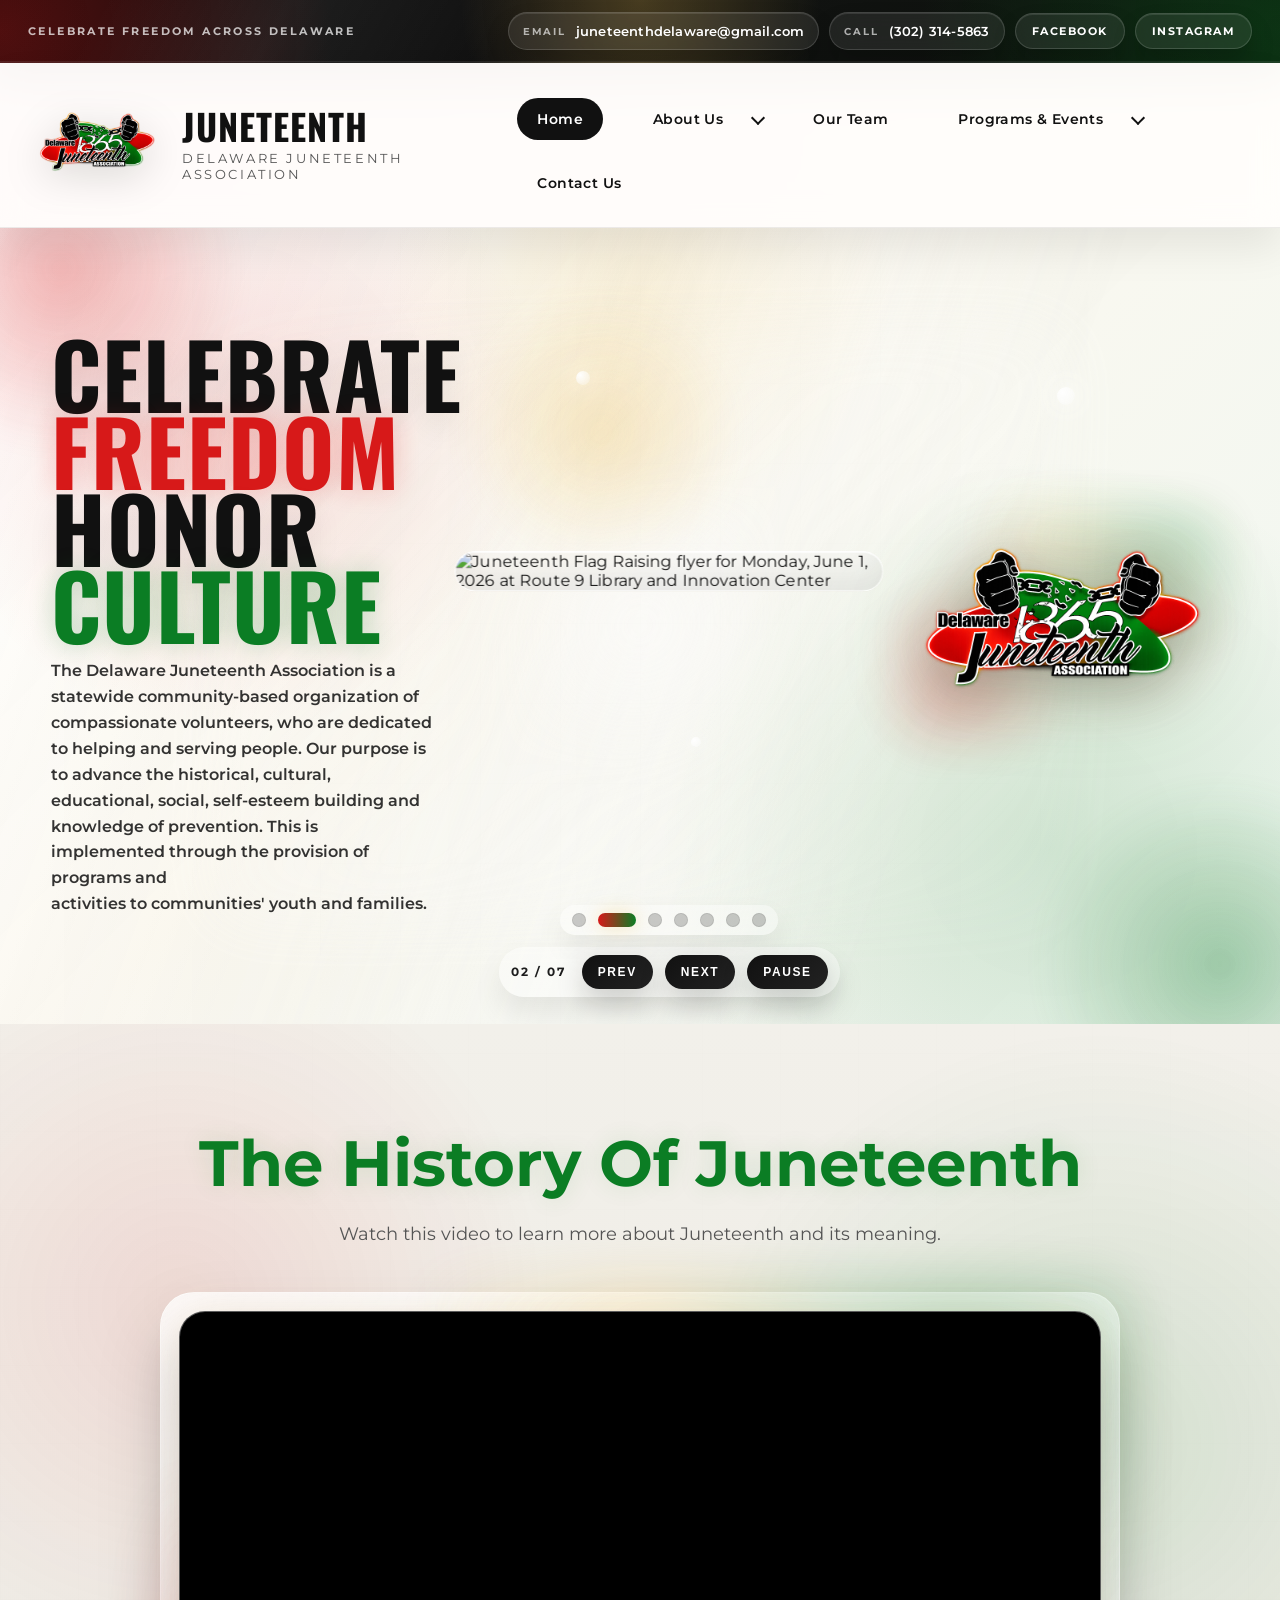
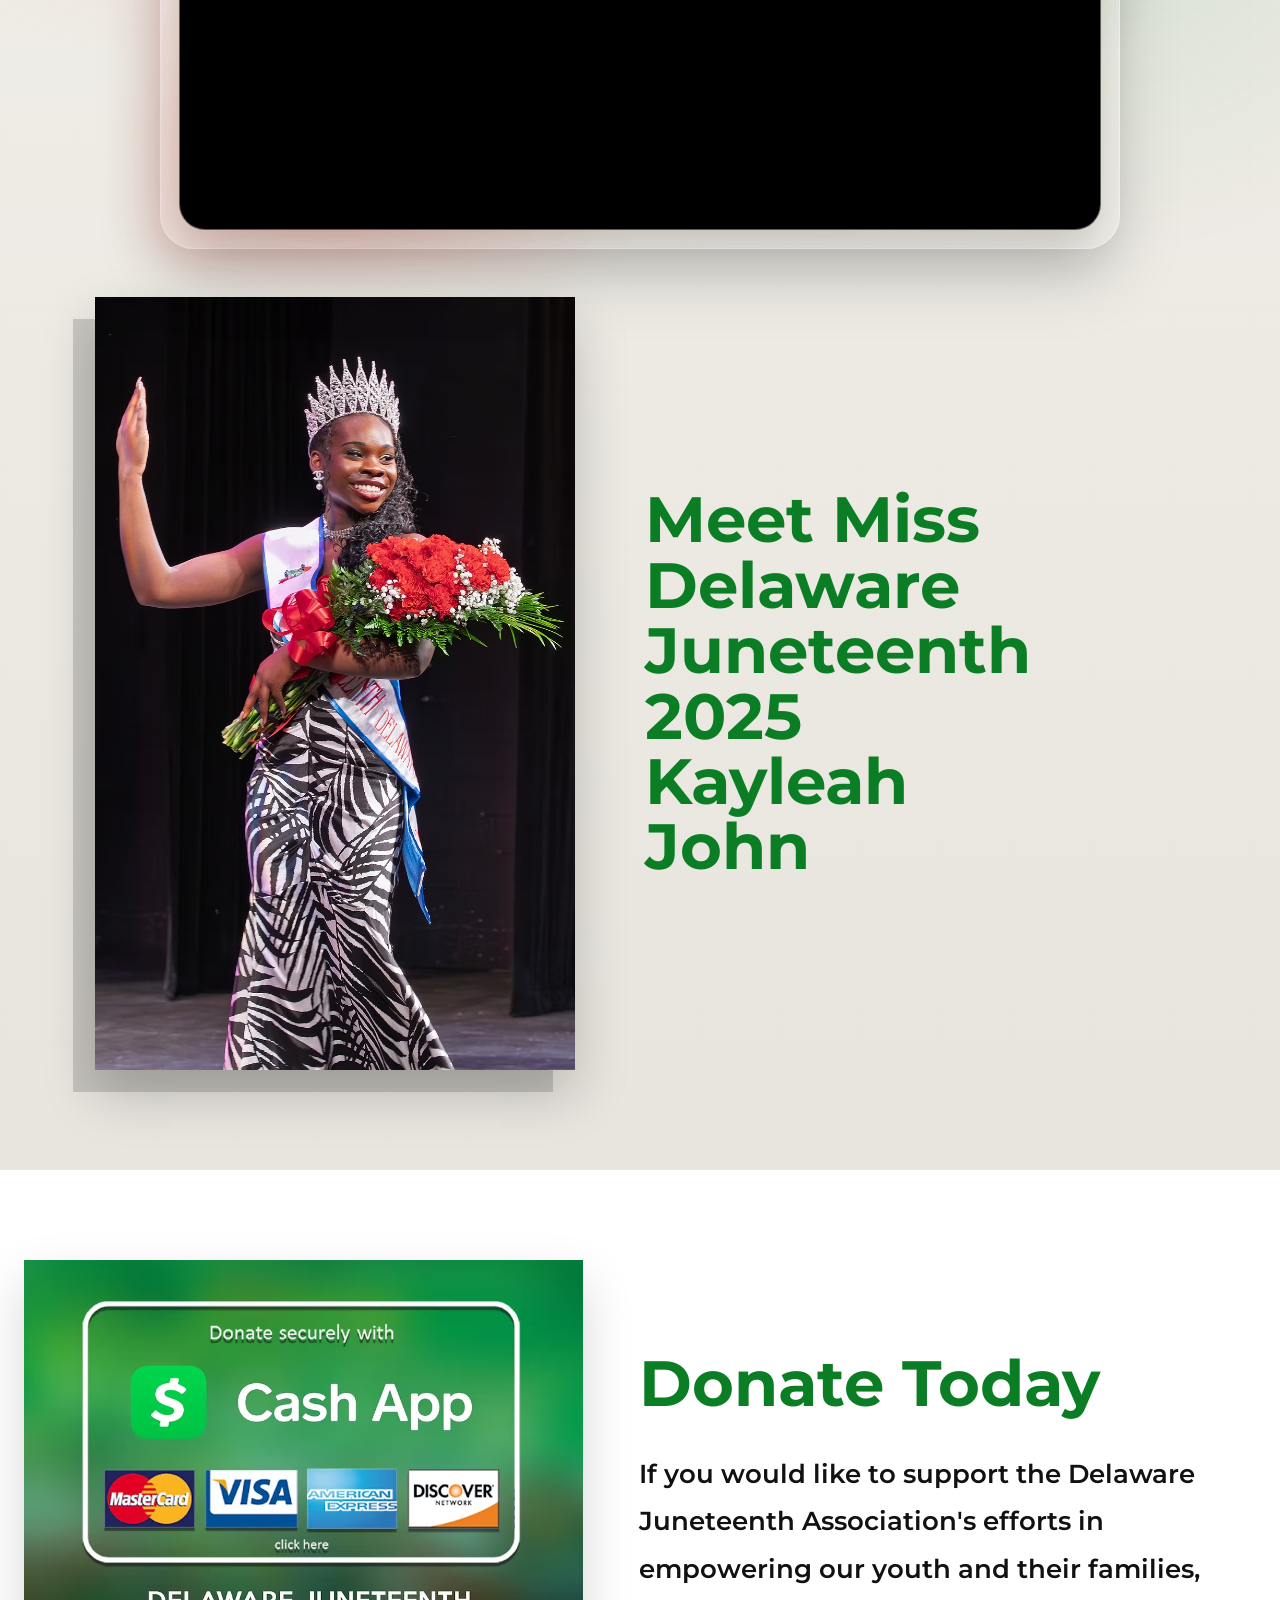
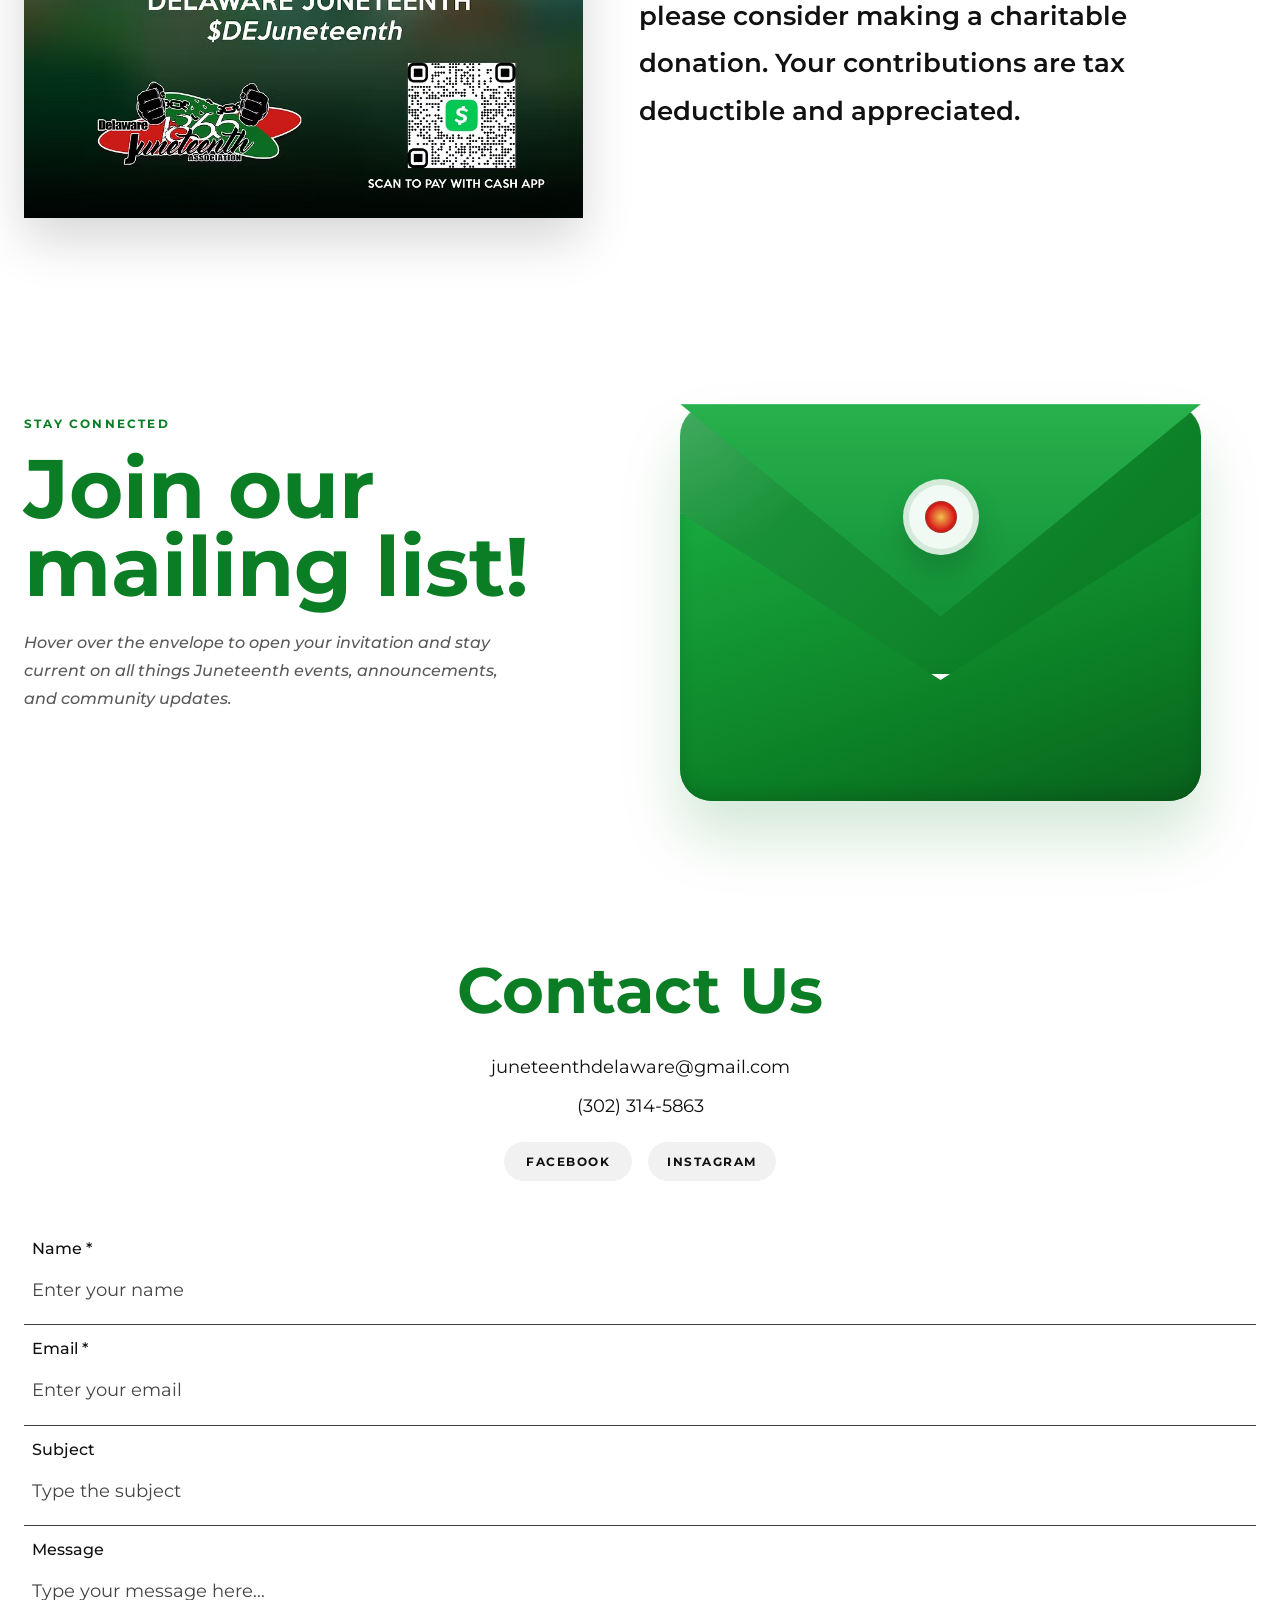
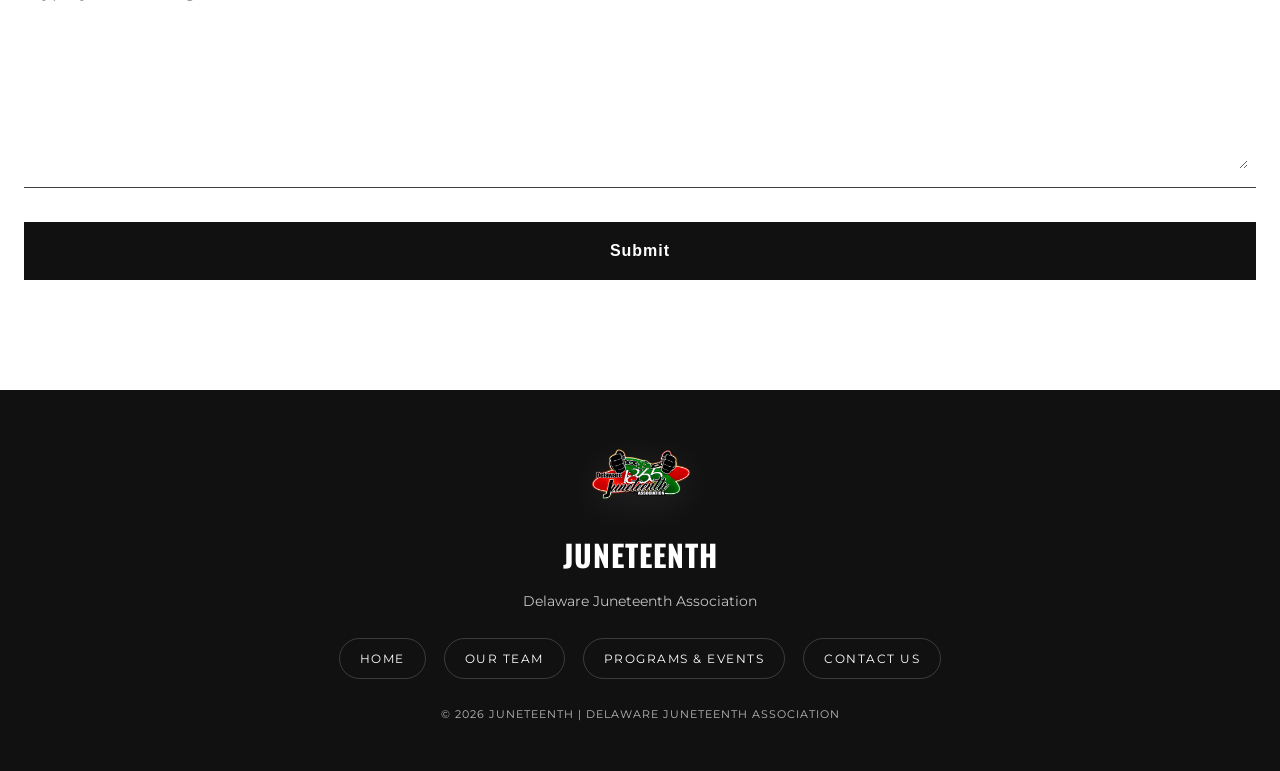
==== index.html @ ad516eaa "Update home slider for Juneteenth events" ====
<!DOCTYPE html>
<html lang="en">
<head>
  <meta charset="UTF-8" />
  <meta name="viewport" content="width=device-width, initial-scale=1.0" />
  <title>JUNETEENTH | Home</title>

  <link rel="preconnect" href="https://fonts.googleapis.com">
  <link rel="preconnect" href="https://fonts.gstatic.com" crossorigin>
  <link href="https://fonts.googleapis.com/css2?family=Oswald:wght@400;500;600&family=Montserrat:wght@300;400;500;600;700&display=swap" rel="stylesheet">
  <link rel="stylesheet" href="styles.css">
</head>
<body class="home-page">

  <div class="topbar">
    <div class="topbar-inner">
      <p class="topbar-copy">Celebrate freedom across Delaware</p>

      <div class="topbar-links">
        <a href="mailto:juneteenthdelaware@gmail.com" class="topbar-pill">
          <span class="topbar-label">Email</span>
          <span class="topbar-value">juneteenthdelaware@gmail.com</span>
        </a>
        <a href="tel:13023145863" class="topbar-pill">
          <span class="topbar-label">Call</span>
          <span class="topbar-value">(302) 314-5863</span>
        </a>
        <a href="https://www.facebook.com/delawarejuneteenthassociation/" class="topbar-pill topbar-social" target="_blank" rel="noreferrer noopener">Facebook</a>
        <a href="https://www.instagram.com/delawarejuneteenthassociation" class="topbar-pill topbar-social" target="_blank" rel="noreferrer noopener">Instagram</a>
      </div>
    </div>
  </div>

  <nav>
    <div class="nav-inner">
      <div class="brand">
        <img src="images/juneteenth-logo.png" alt="Juneteenth logo" class="brand-logo">
        <div class="brand-text">
          <h1>JUNETEENTH</h1>
          <p>Delaware Juneteenth Association</p>
        </div>
      </div>

      <ul class="nav-links">
        <li><a href="index.html" class="active">Home</a></li>
        <li class="nav-dropdown">
          <details class="nav-dropdown-details">
            <summary class="nav-dropdown-toggle">
              <a href="about.html">About Us</a>
            </summary>
            <div class="nav-dropdown-menu">
              <a href="about.html">About Us</a>
              <a href="donate.html">Donate</a>
            </div>
          </details>
        </li>
        <li><a href="team.html">Our Team</a></li>
        <li class="nav-dropdown">
          <details class="nav-dropdown-details nav-dropdown-wide">
            <summary class="nav-dropdown-toggle">
              <a href="programs.html">Programs &amp; Events</a>
            </summary>
            <div class="nav-dropdown-menu">
              <a href="upcoming-events.html">Upcoming Events</a>
              <a href="juneteenth-flag-raising-ceremony.html">Juneteenth Flag Raising Ceremony</a>
              <a href="freedom-parade-festival.html">Freedom Parade &amp; Festival</a>
              <a href="juneteenth-observance-service.html">Juneteenth Observance Service</a>
              <a href="annual-juneteenth-pageant.html">Family Enrichment Program &amp; Pageant</a>
              <a href="male-talent-showcase.html">Male Talent Showcase</a>
            </div>
          </details>
        </li>
        <li><a href="contact.html">Contact Us</a></li>
      </ul>
    </div>
  </nav>

  <section class="hero" data-hero-scene>
    <div class="hero-aurora hero-aurora-red" aria-hidden="true"></div>
    <div class="hero-aurora hero-aurora-gold" aria-hidden="true"></div>
    <div class="hero-aurora hero-aurora-green" aria-hidden="true"></div>
    <div class="hero-grid-glow" aria-hidden="true"></div>
    <span class="hero-orb hero-orb-one" aria-hidden="true"></span>
    <span class="hero-orb hero-orb-two" aria-hidden="true"></span>
    <span class="hero-orb hero-orb-three" aria-hidden="true"></span>

    <div class="hero-content" id="about-us" data-tilt-layer data-tilt-depth="0.18">
      <h2>
        Celebrate <span class="red">Freedom</span><br>
        Honor<br>
        <span class="green">Culture</span>
      </h2>

      <div class="hero-about">
        The Delaware Juneteenth Association is a statewide community-based organization
        of compassionate volunteers, who are dedicated to helping and serving people. Our purpose
        is to advance the historical, cultural, educational, social, self-esteem building and
        knowledge of prevention. This is implemented through the provision of programs and
        <span class="hero-about-last-line">activities to communities' youth and families.</span>
      </div>
    </div>

    <div class="home-slider hero-slider" aria-label="Delaware Juneteenth featured flyers">
      <div class="home-slider-shell" data-slideshow data-interval="4000" data-tilt-layer data-tilt-depth="0.52">
        <div class="home-slider-track">
          <article class="home-slide is-active" data-slide aria-hidden="false">
            <div class="home-slide-backdrop" aria-hidden="true">
              <img src="images/2026-juneteenth-events.png" alt="">
            </div>

            <div class="home-slide-content">
              <div class="home-slide-poster">
                <img src="images/2026-juneteenth-events.png" alt="2026 Juneteenth Events flyer with the Delaware Juneteenth Association event schedule">
              </div>
            </div>
          </article>

          <article class="home-slide" data-slide aria-hidden="true">
            <div class="home-slide-backdrop" aria-hidden="true">
              <img src="images/juneteenth-flag-raising-2026-flyer.png" alt="">
            </div>

            <div class="home-slide-content">
              <div class="home-slide-poster">
                <img src="images/juneteenth-flag-raising-2026-flyer.png" alt="Juneteenth Flag Raising flyer for Monday, June 1, 2026 at Route 9 Library and Innovation Center">
              </div>
            </div>
          </article>

          <article class="home-slide" data-slide aria-hidden="true">
            <div class="home-slide-backdrop" aria-hidden="true">
              <img src="images/deja-fest-2026.png" alt="">
            </div>

            <div class="home-slide-content">
              <div class="home-slide-poster">
                <img src="images/deja-fest-2026.png" alt="Juneteenth Festival and Parade flyer for June 13, 2026">
              </div>
            </div>
          </article>

          <article class="home-slide" data-slide aria-hidden="true">
            <div class="home-slide-backdrop" aria-hidden="true">
              <img src="images/fest-vendors-2026-flyer.png" alt="">
            </div>

            <div class="home-slide-content">
              <div class="home-slide-poster">
                <img src="images/fest-vendors-2026-flyer.png" alt="Need Vendors flyer for the June 13, 2026 Juneteenth celebration">
              </div>
            </div>
          </article>

          <article class="home-slide" data-slide aria-hidden="true">
            <div class="home-slide-backdrop" aria-hidden="true">
              <img src="images/deja-parade-flyer-2026.png" alt="">
            </div>

            <div class="home-slide-content">
              <div class="home-slide-poster">
                <img src="images/deja-parade-flyer-2026.png" alt="DE Juneteenth Parade flyer for Saturday, June 13, 2026">
              </div>
            </div>
          </article>

          <article class="home-slide" data-slide aria-hidden="true">
            <div class="home-slide-backdrop" aria-hidden="true">
              <img src="images/deja-pageant-flyer-2026.png" alt="">
            </div>

            <div class="home-slide-content">
              <div class="home-slide-poster">
                <img src="images/deja-pageant-flyer-2026.png" alt="29th Annual Delaware Juneteenth Pageant flyer for Sunday, June 14, 2026">
              </div>
            </div>
          </article>

          <article class="home-slide" data-slide aria-hidden="true">
            <div class="home-slide-backdrop" aria-hidden="true">
              <img src="images/imac-juneteenth-freedom-celebration-2026.jpg" alt="">
            </div>

            <div class="home-slide-content">
              <div class="home-slide-poster">
                <img src="images/imac-juneteenth-freedom-celebration-2026.jpg" alt="IMAC June 19, 2026 Juneteenth Freedom Celebration flyer at New Destiny Fellowship">
              </div>
            </div>
          </article>
        </div>

        <div class="home-slider-controls">
          <div class="home-slider-dots" role="tablist" aria-label="Featured flyer slides">
            <button type="button" class="home-slider-dot is-active" data-slide-to="0" aria-label="Show 2026 Juneteenth events flyer" aria-pressed="true"></button>
            <button type="button" class="home-slider-dot" data-slide-to="1" aria-label="Show Juneteenth flag raising flyer" aria-pressed="false"></button>
            <button type="button" class="home-slider-dot" data-slide-to="2" aria-label="Show festival and parade flyer" aria-pressed="false"></button>
            <button type="button" class="home-slider-dot" data-slide-to="3" aria-label="Show vendor flyer" aria-pressed="false"></button>
            <button type="button" class="home-slider-dot" data-slide-to="4" aria-label="Show parade flyer" aria-pressed="false"></button>
            <button type="button" class="home-slider-dot" data-slide-to="5" aria-label="Show pageant flyer" aria-pressed="false"></button>
            <button type="button" class="home-slider-dot" data-slide-to="6" aria-label="Show Juneteenth Freedom Celebration flyer" aria-pressed="false"></button>
          </div>

          <div class="home-slider-actions">
            <span class="home-slider-count" data-slide-count>01 / 07</span>
            <button type="button" class="home-slider-button" data-slide-direction="prev">Prev</button>
            <button type="button" class="home-slider-button" data-slide-direction="next">Next</button>
            <button type="button" class="home-slider-button" data-slide-toggle aria-pressed="false" aria-label="Pause slideshow autoplay">Pause</button>
          </div>
        </div>
      </div>
    </div>

    <div class="hero-logo-wrap">
      <div class="hero-logo-card" data-tilt-layer data-tilt-depth="0.3">
        <img src="images/juneteenth-logo.png" alt="Delaware Juneteenth Association logo">
      </div>
    </div>
  </section>

  <section class="history-section">
    <div class="history-container">
      <div class="history-heading">
        <h3>The History Of Juneteenth</h3>
        <p>Watch this video to learn more about Juneteenth and its meaning.</p>
      </div>

      <div class="history-video-shell">
        <div class="history-video">
          <iframe
            src="https://www.youtube.com/embed/cVL3lMiaXOw?rel=0"
            title="Delaware Juneteenth Association video"
            loading="lazy"
            allow="accelerometer; autoplay; clipboard-write; encrypted-media; gyroscope; picture-in-picture; web-share"
            referrerpolicy="strict-origin-when-cross-origin"
            allowfullscreen>
          </iframe>
        </div>
      </div>

      <div class="history-feature">
        <div class="history-feature-media">
          <img
            src="images/miss-delaware-juneteenth-2025.png"
            alt="Miss Delaware Juneteenth 2025 Kayleah John"
          >
        </div>

        <div class="history-feature-copy">
          <h4>
            <span>Meet Miss</span>
            <span>Delaware</span>
            <span>Juneteenth</span>
            <span>2025</span>
            <span>Kayleah</span>
            <span>John</span>
          </h4>
        </div>
      </div>
    </div>
  </section>

  <section class="donate-section">
    <div class="donate-container">
      <div class="donate-media">
        <img
          src="images/cashapp-juneteenth.avif"
          alt="Cash App donation image for the Delaware Juneteenth Association"
        >
      </div>

      <div class="donate-copy">
        <h3>Donate Today</h3>
        <p>
          If you would like to support the Delaware Juneteenth Association's efforts in
          empowering our youth and their families, please consider making a charitable donation.
          Your contributions are tax deductible and appreciated.
        </p>
      </div>
    </div>
  </section>

  <section class="mailing-list-section">
    <div class="mailing-list-shell">
      <div class="mailing-list-copy">
        <p class="mailing-list-kicker">Stay Connected</p>
        <h3>Join our mailing list!</h3>
        <p>
          Hover over the envelope to open your invitation and stay current on all things
          Juneteenth events, announcements, and community updates.
        </p>
      </div>

      <div class="mailing-envelope-stage">
        <div
          class="mailing-envelope"
          tabindex="0"
          aria-label="Open the mailing list envelope to reveal the join link"
        >
          <div class="mailing-envelope-shadow" aria-hidden="true"></div>
          <div class="mailing-envelope-back" aria-hidden="true"></div>

          <div class="mailing-envelope-pocket">
            <div class="mailing-letter">
              <p class="mailing-letter-kicker">Delaware Juneteenth Association</p>
              <h4>Stay Connected.</h4>
              <p>
                Get Juneteenth news, event reminders, and community updates delivered to your inbox.
              </p>
              <a
                href="https://docs.google.com/forms/d/e/1FAIpQLSeYj9VYcBg9hyM3JAL9vJpAzfk_xQi5cP5u2POGXZw5I4Efug/viewform"
                class="mailing-list-button"
                target="_blank"
                rel="noreferrer noopener"
              >
                Join
              </a>
            </div>
          </div>

          <div class="mailing-envelope-front" aria-hidden="true"></div>
          <div class="mailing-envelope-flap" aria-hidden="true"></div>
          <div class="mailing-envelope-seal" aria-hidden="true"></div>
        </div>
      </div>
    </div>
  </section>

  <section class="home-contact-section">
    <div class="home-contact-container">
      <div class="home-contact-header">
        <h3>Contact Us</h3>
        <a href="mailto:juneteenthdelaware@gmail.com" class="home-contact-link">
          juneteenthdelaware@gmail.com
        </a>
        <a href="tel:13023145863" class="home-contact-link">
          (302) 314-5863
        </a>

        <div class="home-contact-socials">
          <a href="https://www.facebook.com/delawarejuneteenthassociation/" class="home-contact-social" target="_blank" rel="noreferrer noopener">Facebook</a>
          <a href="https://www.instagram.com/delawarejuneteenthassociation" class="home-contact-social" target="_blank" rel="noreferrer noopener">Instagram</a>
        </div>
      </div>

      <form class="home-contact-form" data-contact-form data-contact-email="juneteenthdelaware@gmail.com">
        <label class="home-contact-field">
          <span>Name *</span>
          <input type="text" name="name" placeholder="Enter your name" required>
        </label>

        <label class="home-contact-field">
          <span>Email *</span>
          <input type="email" name="email" placeholder="Enter your email" required>
        </label>

        <label class="home-contact-field">
          <span>Subject</span>
          <input type="text" name="subject" placeholder="Type the subject">
        </label>

        <label class="home-contact-field">
          <span>Message</span>
          <textarea name="message" rows="6" placeholder="Type your message here..."></textarea>
        </label>

        <button type="submit" class="home-contact-submit">Submit</button>
      </form>
    </div>
  </section>

  <footer>
    <img src="images/juneteenth-logo.png" alt="Juneteenth footer logo" class="footer-logo">
    <h6>JUNETEENTH</h6>
    <p>Delaware Juneteenth Association</p>

    <div class="footer-links">
      <a href="index.html">Home</a>
      <a href="team.html">Our Team</a>
      <a href="programs.html">Programs &amp; Events</a>
      <a href="contact.html">Contact Us</a>
    </div>

    <div class="copyright">
      &copy; 2026 JUNETEENTH | Delaware Juneteenth Association
    </div>
  </footer>

  <script src="script.js"></script>
</body>
</html>
---- styles.css ----
* {
  margin: 0;
  padding: 0;
  box-sizing: border-box;
}

:root {
  --red: #d71919;
  --green: #0b7d24;
  --gold: #f2c14e;
  --black: #111111;
  --white: #ffffff;
  --light: #f3f3f3;
  --gray: #e7e7e7;
  --dark-gray: #2a2a2a;
  --shadow: 0 12px 30px rgba(0, 0, 0, 0.12);
  --anchor-offset: 140px;
  --home-header-height: 170px;
  --red-glow: rgba(215, 25, 25, 0.3);
  --green-glow: rgba(11, 125, 36, 0.26);
  --gold-glow: rgba(242, 193, 78, 0.28);
}

html {
  scroll-behavior: smooth;
  scroll-padding-top: var(--anchor-offset);
}

body {
  font-family: 'Montserrat', sans-serif;
  background: var(--light);
  color: var(--black);
  overflow-x: hidden;
}

a {
  text-decoration: none;
  color: inherit;
  transition: 0.3s ease;
}

img {
  max-width: 100%;
  display: block;
}

.topbar {
  position: relative;
  z-index: 120;
  overflow: hidden;
  color: var(--white);
  background:
    radial-gradient(circle at left center, rgba(215, 25, 25, 0.34), transparent 26%),
    radial-gradient(circle at center top, rgba(242, 193, 78, 0.24), transparent 28%),
    radial-gradient(circle at right center, rgba(11, 125, 36, 0.3), transparent 28%),
    linear-gradient(120deg, #090909 0%, #121212 45%, #0d130d 100%);
  border-bottom: 1px solid rgba(255, 255, 255, 0.08);
  box-shadow: inset 0 -1px 0 rgba(255, 255, 255, 0.08);
}

.topbar::before {
  content: "";
  position: absolute;
  inset: 0;
  background: linear-gradient(120deg, transparent 8%, rgba(255, 255, 255, 0.12) 22%, transparent 40%);
  opacity: 0.58;
  pointer-events: none;
}

.topbar-inner {
  position: relative;
  z-index: 1;
  max-width: 1480px;
  margin: 0 auto;
  padding: 12px 28px;
  display: flex;
  justify-content: space-between;
  align-items: center;
  gap: 18px;
}

.topbar-copy {
  font-size: 11px;
  font-weight: 700;
  letter-spacing: 2.4px;
  text-transform: uppercase;
  color: rgba(255, 255, 255, 0.72);
  white-space: nowrap;
}

.topbar-links {
  display: flex;
  justify-content: flex-end;
  align-items: center;
  gap: 10px;
  flex-wrap: wrap;
}

.topbar-pill {
  display: inline-flex;
  align-items: center;
  gap: 10px;
  padding: 10px 14px;
  white-space: nowrap;
  border-radius: 999px;
  background: rgba(255, 255, 255, 0.08);
  border: 1px solid rgba(255, 255, 255, 0.15);
  backdrop-filter: blur(16px);
  box-shadow:
    0 14px 24px rgba(0, 0, 0, 0.18),
    inset 0 1px 0 rgba(255, 255, 255, 0.1);
  color: var(--white);
}

.topbar-pill:hover,
.topbar-pill:focus-visible {
  color: var(--white);
  transform: translateY(-2px);
  background: rgba(255, 255, 255, 0.16);
  border-color: rgba(255, 255, 255, 0.24);
}

.topbar-label {
  font-size: 10px;
  font-weight: 700;
  letter-spacing: 1.8px;
  text-transform: uppercase;
  color: rgba(255, 255, 255, 0.64);
}

.topbar-value {
  font-size: 13px;
  font-weight: 600;
  letter-spacing: 0.2px;
  white-space: nowrap;
}

.topbar-social {
  padding: 10px 16px;
  font-size: 11px;
  font-weight: 700;
  letter-spacing: 1.5px;
  text-transform: uppercase;
}

nav {
  position: relative;
  z-index: 130;
  background: rgba(255, 255, 255, 0.94);
  backdrop-filter: blur(14px);
  border-bottom: 1px solid rgba(17, 17, 17, 0.08);
}

.nav-inner {
  max-width: 1480px;
  margin: 0 auto;
  padding: 18px 32px;
  display: flex;
  justify-content: space-between;
  align-items: center;
  gap: 20px;
}

.brand {
  display: flex;
  align-items: center;
  gap: 22px;
  min-width: 0;
}

.brand-logo {
  width: 128px;
  height: 128px;
  object-fit: contain;
  border-radius: 0;
  background: transparent;
  padding: 0;
  box-shadow: none;
  filter: drop-shadow(0 10px 20px rgba(0, 0, 0, 0.14));
}

.brand-text {
  min-width: 0;
}

.brand-text h1 {
  font-family: 'Oswald', sans-serif;
  font-size: clamp(36px, 2.8vw, 50px);
  letter-spacing: 1px;
  line-height: 1;
  color: var(--black);
}

.brand-text p {
  font-size: 13px;
  letter-spacing: 2.6px;
  text-transform: uppercase;
  color: #555;
  margin-top: 6px;
}

.nav-links {
  list-style: none;
  display: flex;
  align-items: center;
  gap: 10px;
  flex-wrap: wrap;
}

.nav-links > li {
  position: relative;
}

.nav-links li a {
  display: inline-block;
  padding: 12px 20px;
  border-radius: 999px;
  font-size: 14px;
  font-weight: 600;
  letter-spacing: 0.4px;
  color: var(--black);
}

.nav-links li a:hover,
.nav-links li a.active {
  background: var(--black);
  color: var(--white);
}

.nav-dropdown-details {
  position: relative;
}

.nav-dropdown-toggle {
  list-style: none;
  display: inline-flex;
  align-items: center;
  justify-content: space-between;
  gap: 10px;
  padding: 12px 20px;
  border-radius: 999px;
  font-size: 14px;
  font-weight: 600;
  letter-spacing: 0.4px;
  color: var(--black);
  cursor: pointer;
  user-select: none;
  transition: 0.3s ease;
}

.nav-dropdown-toggle a {
  display: inline-flex;
  align-items: center;
  flex: 0 0 auto;
  min-width: max-content;
  white-space: nowrap;
  padding: 0;
  border-radius: 0;
  background: transparent;
  color: inherit;
}

.nav-dropdown-toggle a:hover,
.nav-dropdown-toggle a:focus-visible {
  background: transparent;
  color: inherit;
}

.nav-dropdown-toggle:hover > a,
.nav-dropdown-details[open] .nav-dropdown-toggle > a,
.nav-dropdown-details.nav-current .nav-dropdown-toggle > a {
  color: inherit;
  background: transparent;
}

.nav-dropdown-toggle::-webkit-details-marker {
  display: none;
}

.nav-dropdown-toggle::marker {
  content: "";
}

.nav-dropdown-toggle::after {
  content: "";
  flex: 0 0 auto;
  width: 8px;
  height: 8px;
  border-right: 2px solid currentColor;
  border-bottom: 2px solid currentColor;
  transform: translateY(-1px) rotate(45deg);
  transition: transform 0.3s ease;
}

.nav-dropdown-details[open] .nav-dropdown-toggle::after {
  transform: translateY(2px) rotate(225deg);
}

.nav-dropdown-toggle:hover,
.nav-dropdown-details[open] .nav-dropdown-toggle,
.nav-dropdown-details.nav-current .nav-dropdown-toggle {
  background: var(--black);
  color: var(--white);
}

.nav-dropdown-menu {
  position: absolute;
  top: calc(100% + 12px);
  left: 0;
  min-width: 240px;
  padding: 8px 0;
  border-radius: 20px;
  background: rgba(255, 255, 255, 0.98);
  border: 1px solid rgba(17, 17, 17, 0.1);
  box-shadow: 0 20px 40px rgba(17, 17, 17, 0.14);
  backdrop-filter: blur(16px);
  z-index: 300;
}

.nav-dropdown-wide .nav-dropdown-menu {
  min-width: 360px;
}

.nav-dropdown-menu a {
  display: block;
  padding: 12px 16px;
  font-family: 'Oswald', sans-serif;
  font-size: 18px;
  line-height: 1.25;
  letter-spacing: 0.3px;
  color: var(--black);
}

.nav-dropdown-menu a + a {
  border-top: 1px solid rgba(17, 17, 17, 0.08);
}

.nav-dropdown-menu a.active,
.nav-dropdown-menu a:hover,
.nav-dropdown-menu a:focus-visible {
  background: var(--black);
  color: var(--white);
}

.home-slider {
  padding: 24px 24px 12px;
  background: var(--light);
}

.home-slider-shell {
  max-width: 560px;
  margin: 0 auto;
}

.home-slider-track {
  position: relative;
  aspect-ratio: 2 / 3;
}

.home-slide {
  position: absolute;
  inset: 0;
  opacity: 0;
  transform: scale(1.02);
  pointer-events: none;
  transition: opacity 0.8s ease, transform 0.8s ease;
}

.home-slide.is-active {
  opacity: 1;
  transform: scale(1);
  pointer-events: auto;
}

.home-slide::after {
  content: none;
}

.home-slide-backdrop {
  display: none;
}

.home-slide-backdrop img {
  display: none;
}

.home-slide-content {
  position: relative;
  display: flex;
  justify-content: center;
  align-items: center;
  min-height: 100%;
  padding: 0;
}

.home-slide-poster {
  width: 100%;
}

.home-slide-poster img {
  width: 100%;
  height: 100%;
  max-height: none;
  border-radius: 32px;
  object-fit: contain;
  box-shadow: 0 22px 48px rgba(0, 0, 0, 0.14);
  animation: home-slide-float 8s ease-in-out infinite;
}

.home-slider-controls {
  position: static;
  display: flex;
  justify-content: center;
  align-items: center;
  gap: 18px;
  flex-wrap: wrap;
  margin-top: 20px;
}

.home-slider-dots,
.home-slider-actions {
  display: flex;
  align-items: center;
  gap: 12px;
  padding: 0;
}

.home-slider-dot,
.home-slider-button {
  border: none;
  cursor: pointer;
  transition: transform 0.25s ease, background 0.25s ease, opacity 0.25s ease;
}

.home-slider-dot {
  width: 14px;
  height: 14px;
  border-radius: 999px;
  background: rgba(17, 17, 17, 0.22);
}

.home-slider-dot.is-active {
  width: 38px;
  background: var(--black);
}

.home-slider-button {
  padding: 10px 16px;
  border-radius: 999px;
  background: var(--black);
  color: var(--white);
  font-size: 12px;
  font-weight: 700;
  letter-spacing: 1.6px;
  text-transform: uppercase;
}

.home-slider-count {
  color: var(--black);
  font-size: 12px;
  font-weight: 700;
  letter-spacing: 2px;
  text-transform: uppercase;
  margin-right: 4px;
}

.home-slider-dot:hover,
.home-slider-dot:focus-visible,
.home-slider-button:hover,
.home-slider-button:focus-visible {
  transform: translateY(-2px);
}

.home-slider-button:hover,
.home-slider-button:focus-visible {
  background: var(--red);
}

.hero {
  position: relative;
  min-height: calc(100vh - 130px);
  display: grid;
  grid-template-columns: minmax(0, 1.05fr) minmax(300px, 0.72fr) minmax(260px, 0.78fr);
  align-items: center;
  gap: 28px;
  padding: 80px 60px;
  background:
    linear-gradient(135deg, rgba(215, 25, 25, 0.06), rgba(11, 125, 36, 0.08)),
    radial-gradient(circle at top left, rgba(215, 25, 25, 0.12), transparent 35%),
    radial-gradient(circle at bottom right, rgba(11, 125, 36, 0.12), transparent 35%),
    var(--white);
}

.hero::before {
  content: "";
  position: absolute;
  inset: 0;
  background: linear-gradient(to right, transparent 0%, rgba(0, 0, 0, 0.02) 50%, transparent 100%);
  pointer-events: none;
}

.hero-content {
  position: relative;
  z-index: 2;
  max-width: 700px;
}

.hero h2 {
  font-family: 'Oswald', sans-serif;
  font-size: clamp(52px, 8vw, 110px);
  line-height: 0.95;
  letter-spacing: 1px;
  margin-bottom: 20px;
  color: var(--black);
  text-transform: uppercase;
}

.hero h2 .red {
  color: var(--red);
}

.hero h2 .green {
  color: var(--green);
}

.hero-about {
  max-width: 780px;
  font-size: clamp(18px, 1.9vw, 24px);
  line-height: 1.8;
  font-weight: 600;
  color: #222222;
}

.hero-about-last-line {
  display: block;
}

.hero-slider {
  padding: 0;
  background: transparent;
}

.hero-slider .home-slider-shell {
  width: 100%;
  max-width: 380px;
}

.hero-logo-wrap {
  position: relative;
  z-index: 2;
  display: flex;
  justify-content: center;
  align-items: center;
}

.hero-logo-card {
  width: 100%;
  max-width: 620px;
  background: rgba(255, 255, 255, 0.88);
  border: 1px solid rgba(0, 0, 0, 0.08);
  border-radius: 30px;
  padding: 28px;
  box-shadow: var(--shadow);
}

.hero-logo-card img {
  width: 100%;
  object-fit: contain;
}

.home-page {
  background:
    radial-gradient(circle at top left, rgba(215, 25, 25, 0.1), transparent 24%),
    radial-gradient(circle at top right, rgba(242, 193, 78, 0.14), transparent 28%),
    linear-gradient(180deg, #fffdf9 0%, #f5f4ef 44%, #eceae3 100%);
}

.home-page .topbar {
  box-shadow:
    0 18px 34px rgba(17, 17, 17, 0.18),
    inset 0 -1px 0 rgba(255, 255, 255, 0.08);
}

.home-page nav {
  background: rgba(255, 255, 255, 0.84);
  box-shadow: 0 20px 38px rgba(17, 17, 17, 0.08);
}

.home-page .hero {
  --pointer-x: 50%;
  --pointer-y: 50%;
  overflow: hidden;
  isolation: isolate;
  perspective: 1800px;
  min-height: calc(100svh - var(--home-header-height));
  gap: clamp(20px, 2vw, 34px);
  padding: clamp(22px, 3vh, 40px) clamp(24px, 4vw, 56px);
  grid-template-columns: minmax(0, 0.96fr) minmax(320px, 33vw) minmax(240px, 24vw);
  align-items: center;
  align-content: center;
  background:
    radial-gradient(circle at 18% 24%, rgba(215, 25, 25, 0.14), transparent 26%),
    radial-gradient(circle at 50% 8%, rgba(242, 193, 78, 0.16), transparent 26%),
    radial-gradient(circle at 82% 78%, rgba(11, 125, 36, 0.16), transparent 32%),
    linear-gradient(135deg, rgba(255, 255, 255, 0.98), rgba(250, 247, 239, 0.95) 42%, rgba(239, 247, 242, 0.94) 100%);
}

.home-page .hero::before {
  background:
    linear-gradient(110deg, rgba(255, 255, 255, 0.1) 0%, transparent 35%, rgba(255, 255, 255, 0.28) 52%, transparent 72%),
    linear-gradient(to right, transparent 0%, rgba(0, 0, 0, 0.02) 50%, transparent 100%);
  opacity: 0.8;
}

.home-page .hero::after {
  content: "";
  position: absolute;
  inset: 0;
  background:
    repeating-linear-gradient(90deg, rgba(17, 17, 17, 0.025) 0 1px, transparent 1px 80px),
    repeating-linear-gradient(0deg, rgba(17, 17, 17, 0.02) 0 1px, transparent 1px 80px);
  opacity: 0.22;
  mask-image: radial-gradient(circle at center, black 48%, transparent 100%);
  pointer-events: none;
}

.hero-aurora,
.hero-grid-glow,
.hero-orb {
  position: absolute;
  pointer-events: none;
}

.hero-aurora {
  z-index: 0;
  border-radius: 50%;
  filter: blur(10px);
  opacity: 0.72;
  mix-blend-mode: multiply;
  animation: aurora-drift 16s ease-in-out infinite;
}

.hero-aurora-red {
  top: -140px;
  left: -120px;
  width: 360px;
  height: 360px;
  background: radial-gradient(circle, rgba(215, 25, 25, 0.42) 0%, rgba(215, 25, 25, 0) 72%);
}

.hero-aurora-gold {
  top: 8%;
  left: 36%;
  width: 280px;
  height: 280px;
  background: radial-gradient(circle, rgba(242, 193, 78, 0.42) 0%, rgba(242, 193, 78, 0) 72%);
  animation-duration: 13s;
  animation-delay: -3s;
}

.hero-aurora-green {
  right: -120px;
  bottom: -120px;
  width: 360px;
  height: 360px;
  background: radial-gradient(circle, rgba(11, 125, 36, 0.44) 0%, rgba(11, 125, 36, 0) 72%);
  animation-duration: 18s;
  animation-delay: -6s;
}

.hero-grid-glow {
  inset: 12% 16%;
  z-index: 0;
  border-radius: 48px;
  background:
    radial-gradient(circle at var(--pointer-x) var(--pointer-y), rgba(255, 255, 255, 0.7), transparent 26%),
    linear-gradient(135deg, rgba(255, 255, 255, 0.04), rgba(255, 255, 255, 0.28), rgba(255, 255, 255, 0.04));
  filter: blur(30px);
  opacity: 0.68;
}

.hero-orb {
  z-index: 1;
  width: 14px;
  height: 14px;
  border-radius: 50%;
  background: radial-gradient(circle at 30% 30%, rgba(255, 255, 255, 0.96), rgba(255, 255, 255, 0.18));
  box-shadow: 0 0 28px rgba(255, 255, 255, 0.9);
  animation: orb-float 10s ease-in-out infinite;
}

.hero-orb-one {
  top: 18%;
  left: 45%;
}

.hero-orb-two {
  top: 64%;
  left: 54%;
  width: 10px;
  height: 10px;
  animation-duration: 12s;
  animation-delay: -4s;
}

.hero-orb-three {
  right: 16%;
  top: 20%;
  width: 18px;
  height: 18px;
  animation-duration: 9s;
  animation-delay: -2s;
}

.home-page [data-tilt-layer] {
  position: relative;
  z-index: 2;
  transform-style: preserve-3d;
  will-change: transform;
  transition: transform 0.45s cubic-bezier(0.2, 0.8, 0.2, 1), box-shadow 0.45s ease, border-color 0.45s ease;
  transform: perspective(1600px) rotateX(var(--layer-rotate-x, 0deg)) rotateY(var(--layer-rotate-y, 0deg));
}

.home-page .hero-content {
  max-width: 34rem;
  padding: 0;
  border: none;
  border-radius: 0;
  background: transparent;
  backdrop-filter: none;
  box-shadow: none;
}

.home-page .hero-content::before,
.home-page .hero-slider .home-slider-shell::after,
.home-page .hero-logo-card::after,
.home-page .history-video-shell::after {
  content: "";
  position: absolute;
  inset: 0;
  border-radius: inherit;
  background: linear-gradient(135deg, rgba(255, 255, 255, 0.4), transparent 30%, transparent 70%, rgba(255, 255, 255, 0.14));
  pointer-events: none;
}

.home-page .hero-content::before {
  content: none;
}

.home-page .hero-content > *,
.home-page .hero-slider .home-slider-shell > *,
.home-page .hero-logo-card > *,
.home-page .history-video-shell > * {
  position: relative;
  z-index: 1;
}

.home-page .hero h2 {
  font-size: clamp(48px, min(7vw, 11vh), 98px);
  line-height: 0.86;
  margin-bottom: 16px;
  text-shadow: 0 14px 30px rgba(17, 17, 17, 0.08);
}

.home-page .hero h2 .red,
.home-page .hero h2 .green {
  display: inline-block;
}

.home-page .hero h2 .red {
  text-shadow: 0 0 26px rgba(215, 25, 25, 0.24);
}

.home-page .hero h2 .green {
  text-shadow: 0 0 26px rgba(11, 125, 36, 0.24);
}

.home-page .hero-about {
  max-width: 31rem;
  font-size: clamp(15px, 1.28vw, 19px);
  line-height: 1.58;
  color: rgba(17, 17, 17, 0.86);
  text-wrap: pretty;
}

.home-page .hero-slider {
  background: transparent;
}

.home-page .hero-slider .home-slider-shell {
  width: 100%;
  max-width: clamp(340px, 33vw, 470px);
  padding: 0;
  border-radius: 0;
  border: none;
  background: transparent;
  backdrop-filter: none;
  box-shadow: none;
}

.home-page .hero-slider .home-slider-shell::before,
.home-page .hero-logo-card::before,
.home-page .history-video-shell::before {
  content: "";
  position: absolute;
  inset: -18px;
  z-index: -1;
  border-radius: inherit;
  background:
    radial-gradient(circle at 18% 80%, rgba(215, 25, 25, 0.26), transparent 34%),
    radial-gradient(circle at 82% 16%, rgba(11, 125, 36, 0.24), transparent 34%),
    radial-gradient(circle at 50% 0%, rgba(242, 193, 78, 0.22), transparent 30%);
  filter: blur(24px);
  opacity: 0.95;
  animation: glow-breathe 8s ease-in-out infinite;
}

.home-page .hero-slider .home-slider-shell::before,
.home-page .hero-slider .home-slider-shell::after,
.home-page .hero-logo-card::after {
  content: none;
}

.home-page .home-slider-track {
  transform-style: preserve-3d;
}

.home-page .home-slide {
  transform-origin: center center;
  transform: translate3d(0, 0, -30px) scale(0.97);
  transition: opacity 0.8s ease, transform 0.8s cubic-bezier(0.22, 1, 0.36, 1);
}

.home-page .home-slide.is-active {
  transform: translate3d(0, 0, 26px) scale(1);
}

.home-page .home-slide-poster {
  position: relative;
  border-radius: 28px;
  overflow: hidden;
}

.home-page .home-slide-poster::before {
  content: "";
  position: absolute;
  inset: -30% -18%;
  z-index: 2;
  background: linear-gradient(120deg, transparent 30%, rgba(255, 255, 255, 0.45) 50%, transparent 70%);
  transform: translateX(-100%) rotate(12deg);
  animation: poster-shine 7s linear infinite;
  mix-blend-mode: screen;
  pointer-events: none;
}

.home-page .home-slide-poster::after {
  content: "";
  position: absolute;
  inset: 0;
  border-radius: inherit;
  border: 1px solid rgba(255, 255, 255, 0.46);
  box-shadow: inset 0 1px 0 rgba(255, 255, 255, 0.66), inset 0 -18px 30px rgba(0, 0, 0, 0.08);
  pointer-events: none;
}

.home-page .home-slide-poster img {
  border-radius: 28px;
  border: 1px solid rgba(255, 255, 255, 0.7);
  background: rgba(255, 255, 255, 0.28);
  box-shadow:
    0 38px 72px rgba(17, 17, 17, 0.26),
    0 0 44px rgba(242, 193, 78, 0.22);
}

.home-page .home-slider-controls {
  margin-top: 16px;
  gap: 12px;
}

.home-page .home-slider-dots,
.home-page .home-slider-actions {
  padding: 8px 12px;
  border-radius: 999px;
  background: rgba(255, 255, 255, 0.38);
  backdrop-filter: blur(14px);
  box-shadow: 0 16px 30px rgba(17, 17, 17, 0.08);
}

.home-page .home-slider-dot {
  box-shadow: 0 0 0 1px rgba(17, 17, 17, 0.08) inset;
}

.home-page .home-slider-dot.is-active {
  background: linear-gradient(90deg, var(--red), var(--green));
  box-shadow: 0 0 18px rgba(242, 193, 78, 0.35);
}

.home-page .home-slider-button {
  background: linear-gradient(135deg, var(--black), #222222);
  box-shadow: 0 12px 28px rgba(17, 17, 17, 0.2);
}

.home-page .home-slider-button[data-slide-toggle][aria-pressed="true"] {
  background: linear-gradient(135deg, var(--green), #15953a);
}

.home-page .home-slider-count {
  color: #1d1d1d;
}

.home-page .hero-logo-wrap {
  z-index: 2;
}

.home-page .hero-logo-card {
  max-width: clamp(250px, 24vw, 380px);
  padding: 0;
  border: none;
  background: transparent;
  backdrop-filter: none;
  box-shadow: none;
}

.home-page .hero-logo-card::before {
  inset: -12px;
  animation-direction: reverse;
}

.home-page .hero-logo-card img {
  position: relative;
  z-index: 1;
  width: 100%;
  filter:
    drop-shadow(0 18px 24px rgba(17, 17, 17, 0.16))
    drop-shadow(0 0 46px rgba(11, 125, 36, 0.22))
    drop-shadow(0 0 34px rgba(215, 25, 25, 0.16));
  animation: logo-float 10s ease-in-out infinite;
}

.history-video-shell {
  position: relative;
  max-width: 960px;
  margin: 0 auto;
}

.home-page .history-section {
  position: relative;
  overflow: hidden;
  background:
    radial-gradient(circle at 14% 16%, rgba(215, 25, 25, 0.1), transparent 20%),
    radial-gradient(circle at 86% 24%, rgba(11, 125, 36, 0.12), transparent 24%),
    linear-gradient(180deg, #f2f0ea 0%, #e8e5de 100%);
}

.home-page .history-section::before {
  content: "";
  position: absolute;
  inset: 0;
  background:
    repeating-linear-gradient(90deg, rgba(17, 17, 17, 0.02) 0 1px, transparent 1px 78px),
    repeating-linear-gradient(0deg, rgba(17, 17, 17, 0.018) 0 1px, transparent 1px 78px);
  opacity: 0.24;
  pointer-events: none;
}

.home-page .history-container {
  position: relative;
  z-index: 1;
}

.home-page .history-heading h3 {
  text-shadow: 0 0 24px rgba(11, 125, 36, 0.12);
}

.home-page .history-video-shell {
  padding: 18px;
  border-radius: 34px;
  background: linear-gradient(180deg, rgba(255, 255, 255, 0.7), rgba(255, 255, 255, 0.38));
  border: 1px solid rgba(255, 255, 255, 0.7);
  backdrop-filter: blur(18px);
  box-shadow: 0 30px 70px rgba(17, 17, 17, 0.12);
  transition: transform 0.35s ease, box-shadow 0.35s ease;
}

.home-page .history-video-shell:hover {
  transform: translateY(-8px);
  box-shadow: 0 42px 82px rgba(17, 17, 17, 0.16);
}

.home-page .history-video {
  max-width: none;
  border: 1px solid rgba(255, 255, 255, 0.36);
  box-shadow:
    0 28px 54px rgba(17, 17, 17, 0.2),
    0 0 34px rgba(242, 193, 78, 0.1);
}

.history-section {
  background: #ececec;
  padding: 100px 24px;
}

.history-container {
  max-width: 1100px;
  margin: 0 auto;
}

.history-heading {
  text-align: center;
  margin-bottom: 42px;
}

.history-heading h3 {
  font-family: 'Montserrat', sans-serif;
  font-size: clamp(42px, 5vw, 64px);
  font-weight: 700;
  color: var(--green);
  margin-bottom: 16px;
}

.history-heading p {
  max-width: 720px;
  margin: 0 auto;
  font-size: 18px;
  line-height: 1.8;
  color: #555555;
}

.history-video {
  width: 100%;
  max-width: 900px;
  margin: 0 auto;
  border-radius: 26px;
  overflow: hidden;
  box-shadow: 0 18px 42px rgba(0, 0, 0, 0.16);
  background: #000000;
}

.history-video iframe {
  display: block;
  width: 100%;
  aspect-ratio: 16 / 9;
  border: 0;
}

.history-feature {
  margin-top: 48px;
  display: grid;
  grid-template-columns: minmax(280px, 0.9fr) minmax(280px, 1fr);
  gap: clamp(28px, 5vw, 64px);
  align-items: center;
}

.history-feature-media {
  display: flex;
  justify-content: center;
}

.history-feature-media img {
  width: 100%;
  max-width: 480px;
  box-shadow:
    -22px 22px 0 rgba(17, 17, 17, 0.16),
    0 24px 50px rgba(17, 17, 17, 0.22);
}

.history-feature-copy h4 {
  display: grid;
  gap: 4px;
  font-family: 'Montserrat', sans-serif;
  font-size: clamp(42px, 5vw, 64px);
  line-height: 0.96;
  font-weight: 700;
  color: var(--green);
}

.history-feature-copy h4 span {
  display: block;
}

.donate-section {
  padding: 90px 24px 110px;
  background: var(--white);
}

.donate-container {
  max-width: 1300px;
  margin: 0 auto;
  display: grid;
  grid-template-columns: minmax(320px, 0.95fr) minmax(320px, 1.05fr);
  gap: 56px;
  align-items: center;
}

.donate-media img {
  width: 100%;
  max-width: 600px;
  margin: 0 auto;
  box-shadow: 0 22px 48px rgba(0, 0, 0, 0.16);
}

.donate-copy h3 {
  font-family: 'Montserrat', sans-serif;
  font-size: clamp(46px, 5vw, 64px);
  font-weight: 700;
  color: var(--green);
  margin-bottom: 28px;
}

.donate-copy p {
  max-width: 620px;
  font-size: clamp(20px, 2vw, 28px);
  line-height: 1.85;
  font-weight: 600;
  color: #111111;
}

.home-contact-section {
  padding: 40px 24px 110px;
  background: var(--white);
}

.home-contact-container {
  max-width: 1300px;
  margin: 0 auto;
}

.home-contact-header {
  text-align: center;
  margin-bottom: 44px;
}

.home-contact-header h3 {
  font-family: 'Montserrat', sans-serif;
  font-size: clamp(48px, 5vw, 68px);
  font-weight: 700;
  color: var(--green);
  margin-bottom: 22px;
}

.home-contact-link {
  display: block;
  width: fit-content;
  margin: 0 auto;
  font-size: 18px;
  line-height: 1.8;
  color: #111111;
}

.home-contact-link + .home-contact-link {
  margin-top: 6px;
}

.home-contact-link:hover,
.home-contact-link:focus-visible {
  color: var(--green);
}

.home-contact-socials {
  display: flex;
  justify-content: center;
  gap: 16px;
  flex-wrap: wrap;
  margin-top: 20px;
}

.home-contact-social {
  display: inline-flex;
  align-items: center;
  justify-content: center;
  min-width: 128px;
  padding: 12px 18px;
  border-radius: 999px;
  background: rgba(17, 17, 17, 0.06);
  color: var(--black);
  font-size: 12px;
  font-weight: 700;
  letter-spacing: 1.5px;
  text-transform: uppercase;
}

.home-contact-social:hover,
.home-contact-social:focus-visible {
  background: var(--black);
  color: var(--white);
}

.home-contact-form {
  display: grid;
  gap: 0;
}

.home-contact-field {
  display: grid;
  gap: 16px;
  padding: 14px 8px 18px;
  border-bottom: 1px solid rgba(17, 17, 17, 0.8);
}

.home-contact-field span {
  font-size: 16px;
  font-weight: 500;
  color: #111111;
}

.home-contact-field input,
.home-contact-field textarea {
  width: 100%;
  border: none;
  outline: none;
  background: transparent;
  padding: 0;
  font: inherit;
  font-size: 18px;
  line-height: 1.8;
  color: #111111;
  resize: vertical;
}

.home-contact-field input::placeholder,
.home-contact-field textarea::placeholder {
  color: #444444;
}

.home-contact-submit {
  margin-top: 34px;
  width: 100%;
  border: none;
  border-radius: 0;
  padding: 20px 24px;
  background: var(--black);
  color: var(--white);
  font-size: 16px;
  font-weight: 700;
  letter-spacing: 1px;
  cursor: pointer;
  transition: background 0.3s ease, transform 0.3s ease;
}

.home-contact-submit:hover,
.home-contact-submit:focus-visible {
  background: var(--green);
  transform: translateY(-2px);
}

.mailing-list-section {
  padding: 0 24px 110px;
  background: var(--white);
}

.mailing-list-shell {
  max-width: 1300px;
  margin: 0 auto;
  display: grid;
  grid-template-columns: minmax(320px, 0.92fr) minmax(360px, 1.08fr);
  gap: clamp(34px, 5vw, 70px);
  align-items: center;
}

.mailing-list-copy {
  max-width: 540px;
}

.mailing-list-kicker {
  font-size: 12px;
  font-weight: 700;
  letter-spacing: 2.2px;
  text-transform: uppercase;
  color: var(--green);
  margin-bottom: 18px;
}

.mailing-list-copy h3 {
  font-family: 'Montserrat', sans-serif;
  font-size: clamp(54px, 6.5vw, 88px);
  line-height: 0.94;
  font-weight: 700;
  color: var(--green);
  margin-bottom: 24px;
}

.mailing-list-copy p:last-child {
  max-width: 500px;
  font-size: clamp(16px, 1.25vw, 20px);
  line-height: 1.75;
  font-weight: 500;
  font-style: italic;
  color: #5a5a5a;
}

.mailing-envelope-stage {
  display: flex;
  justify-content: center;
}

.mailing-envelope {
  position: relative;
  width: min(100%, 620px);
  aspect-ratio: 1.18 / 0.9;
  perspective: 1800px;
  outline: none;
  overflow: visible;
}

.mailing-envelope:focus-visible {
  outline: 3px solid rgba(11, 125, 36, 0.3);
  outline-offset: 12px;
}

.mailing-envelope-shadow {
  position: absolute;
  left: 11%;
  right: 11%;
  bottom: 4%;
  height: 14%;
  border-radius: 999px;
  background: radial-gradient(circle, rgba(0, 0, 0, 0.18) 0%, rgba(0, 0, 0, 0) 72%);
  transform: scaleX(0.84);
  filter: blur(10px);
  transition: transform 0.65s ease, opacity 0.65s ease;
}

.mailing-envelope-back {
  position: absolute;
  left: 8%;
  right: 8%;
  top: 16%;
  bottom: 0;
  border-radius: 32px;
  background:
    radial-gradient(circle at top left, rgba(255, 255, 255, 0.16), transparent 24%),
    linear-gradient(135deg, #1f9b42 0%, #0b7d24 68%, #085d1a 100%);
  box-shadow:
    0 36px 60px rgba(11, 125, 36, 0.18),
    inset 0 1px 0 rgba(255, 255, 255, 0.16);
}

.mailing-envelope-pocket {
  position: absolute;
  left: 8%;
  right: 8%;
  top: 16%;
  bottom: 0;
  z-index: 2;
  overflow: hidden;
  border-radius: 32px;
  transition: z-index 0s linear 0.2s;
}

.mailing-letter {
  position: absolute;
  left: 10%;
  right: 10%;
  bottom: 6%;
  z-index: 1;
  display: grid;
  gap: 12px;
  padding: 30px 28px 34px;
  border-radius: 24px;
  background:
    linear-gradient(180deg, rgba(255, 255, 255, 0.98), rgba(246, 244, 238, 0.98));
  box-shadow: 0 24px 44px rgba(0, 0, 0, 0.16);
  transform: translateY(54%) scale(0.95);
  transform-origin: bottom center;
  transition: transform 0.7s cubic-bezier(0.22, 1, 0.36, 1);
}

.mailing-letter-kicker {
  font-size: 10px;
  font-weight: 700;
  letter-spacing: 1.9px;
  text-transform: uppercase;
  color: #555555;
}

.mailing-letter h4 {
  font-family: 'Oswald', sans-serif;
  font-size: clamp(30px, 3.5vw, 42px);
  line-height: 0.95;
  text-transform: uppercase;
  color: var(--black);
}

.mailing-letter p:last-of-type {
  font-size: 15px;
  line-height: 1.6;
  color: #444444;
}

.mailing-envelope-front {
  position: absolute;
  left: 8%;
  right: 8%;
  bottom: 0;
  height: 61%;
  z-index: 3;
  border-radius: 0 0 32px 32px;
  background:
    linear-gradient(160deg, #18a93f 0%, #0b7d24 66%, #09611c 100%);
  clip-path: polygon(0 0, 50% 58%, 100% 0, 100% 100%, 0 100%);
  box-shadow:
    inset 0 1px 0 rgba(255, 255, 255, 0.16),
    inset 0 -8px 16px rgba(0, 0, 0, 0.12);
}

.mailing-envelope-flap {
  position: absolute;
  left: 8%;
  right: 8%;
  top: 16%;
  height: 45%;
  z-index: 4;
  background:
    linear-gradient(180deg, #27b14c 0%, #139137 100%);
  clip-path: polygon(0 0, 100% 0, 50% 100%);
  transform-origin: top center;
  transform: rotateX(0deg);
  transition: transform 0.7s cubic-bezier(0.22, 1, 0.36, 1);
  backface-visibility: hidden;
  box-shadow: inset 0 1px 0 rgba(255, 255, 255, 0.18);
}

.mailing-envelope-seal {
  position: absolute;
  left: 50%;
  top: 40%;
  z-index: 5;
  width: 76px;
  height: 76px;
  border-radius: 50%;
  background: rgba(255, 255, 255, 0.94);
  box-shadow:
    0 16px 28px rgba(0, 0, 0, 0.16),
    inset 0 0 0 6px rgba(11, 125, 36, 0.12);
  transform: translate(-50%, -50%);
  transition: opacity 0.45s ease, transform 0.65s ease;
}

.mailing-envelope-seal::before {
  content: "";
  position: absolute;
  inset: 22px;
  border-radius: 50%;
  background: radial-gradient(circle, #f2c14e 0%, #d71919 60%, #0b7d24 100%);
}

.mailing-list-button {
  display: inline-flex;
  align-items: center;
  justify-content: center;
  width: fit-content;
  margin-top: 6px;
  min-width: 132px;
  padding: 14px 24px;
  border-radius: 999px;
  background: var(--black);
  color: var(--white);
  font-size: 13px;
  font-weight: 700;
  letter-spacing: 1.6px;
  text-transform: uppercase;
  box-shadow: 0 12px 26px rgba(17, 17, 17, 0.14);
  opacity: 0;
  transform: translateY(12px);
  pointer-events: none;
  transition: background 0.3s ease, color 0.3s ease, transform 0.35s ease, opacity 0.35s ease;
}

.mailing-list-button:hover,
.mailing-list-button:focus-visible {
  background: var(--green);
  color: var(--white);
  transform: translateY(-2px);
}

.mailing-envelope:hover .mailing-envelope-pocket,
.mailing-envelope:focus .mailing-envelope-pocket,
.mailing-envelope:focus-within .mailing-envelope-pocket {
  z-index: 6;
  transition-delay: 0s;
}

.mailing-envelope:hover .mailing-letter,
.mailing-envelope:focus .mailing-letter,
.mailing-envelope:focus-within .mailing-letter {
  transform: translateY(10%) scale(1);
}

.mailing-envelope:hover .mailing-envelope-flap,
.mailing-envelope:focus .mailing-envelope-flap,
.mailing-envelope:focus-within .mailing-envelope-flap {
  transform: rotateX(180deg);
}

.mailing-envelope:hover .mailing-envelope-seal,
.mailing-envelope:focus .mailing-envelope-seal,
.mailing-envelope:focus-within .mailing-envelope-seal {
  opacity: 0;
  transform: translate(-50%, -90%);
}

.mailing-envelope:hover .mailing-envelope-shadow,
.mailing-envelope:focus .mailing-envelope-shadow,
.mailing-envelope:focus-within .mailing-envelope-shadow {
  transform: scaleX(0.94);
  opacity: 0.68;
}

.mailing-envelope:hover .mailing-list-button,
.mailing-envelope:focus .mailing-list-button,
.mailing-envelope:focus-within .mailing-list-button {
  opacity: 1;
  transform: translateY(0);
  pointer-events: auto;
}

.mailing-envelope-front,
.mailing-envelope-flap,
.mailing-envelope-seal {
  pointer-events: none;
}

.page-video-shell {
  max-width: 1020px;
}

.video-link-card {
  position: relative;
  display: block;
  width: 100%;
  border-radius: 26px;
  overflow: hidden;
  box-shadow: 0 18px 42px rgba(0, 0, 0, 0.16);
}

.video-link-poster {
  position: relative;
  aspect-ratio: 16 / 9;
  background: #000000;
}

.video-link-poster::after {
  content: "";
  position: absolute;
  inset: 0;
  background: linear-gradient(180deg, rgba(0, 0, 0, 0.08), rgba(0, 0, 0, 0.34));
}

.video-link-poster img {
  width: 100%;
  height: 100%;
  object-fit: cover;
}

.video-link-overlay {
  position: absolute;
  inset: 0;
  display: flex;
  flex-direction: column;
  justify-content: center;
  align-items: center;
  gap: 18px;
  padding: 24px;
  color: var(--white);
}

.video-link-play {
  position: relative;
  width: 88px;
  height: 88px;
  border-radius: 50%;
  background: rgba(255, 255, 255, 0.9);
  box-shadow: 0 16px 34px rgba(0, 0, 0, 0.22);
}

.video-link-play::before {
  content: "";
  position: absolute;
  top: 50%;
  left: 50%;
  transform: translate(-38%, -50%);
  width: 0;
  height: 0;
  border-top: 16px solid transparent;
  border-bottom: 16px solid transparent;
  border-left: 26px solid var(--red);
}

.video-link-text {
  display: inline-flex;
  align-items: center;
  justify-content: center;
  padding: 14px 22px;
  border-radius: 999px;
  background: rgba(17, 17, 17, 0.82);
  color: var(--white);
  font-size: 12px;
  font-weight: 700;
  letter-spacing: 1.8px;
  text-transform: uppercase;
}

.video-link-card:hover,
.video-link-card:focus-visible {
  transform: translateY(-4px);
  box-shadow: 0 26px 54px rgba(0, 0, 0, 0.2);
}

.page-hero {
  max-width: 1300px;
  margin: 0 auto;
  padding: 100px 40px 40px;
  text-align: center;
}

.page-hero h2 {
  font-family: 'Oswald', sans-serif;
  font-size: clamp(48px, 6vw, 84px);
  line-height: 1;
  letter-spacing: 1px;
  text-transform: uppercase;
  color: var(--black);
}

.page-hero p {
  max-width: 760px;
  margin: 18px auto 0;
  font-size: 18px;
  line-height: 1.8;
  color: #555555;
}

.page-section {
  max-width: 1300px;
  margin: 0 auto;
  padding: 0 40px 90px;
}

.page-grid {
  display: grid;
  grid-template-columns: repeat(2, 1fr);
  gap: 24px;
}

.page-panel {
  background: var(--white);
  border-radius: 24px;
  padding: 32px 28px;
  box-shadow: var(--shadow);
  border-top: 5px solid var(--black);
}

.page-panel-wide {
  grid-column: 1 / -1;
}

.page-panel:nth-child(2) {
  border-top-color: var(--red);
}

.page-panel:nth-child(3) {
  border-top-color: var(--green);
}

.page-panel:nth-child(4) {
  border-top-color: var(--black);
}

.page-panel h3 {
  font-family: 'Oswald', sans-serif;
  font-size: 30px;
  text-transform: uppercase;
  margin-bottom: 12px;
  color: var(--black);
}

.page-panel p {
  font-size: 16px;
  line-height: 1.8;
  color: #555555;
}

.page-panel p + p {
  margin-top: 14px;
}

.page-link-button {
  display: inline-flex;
  align-items: center;
  justify-content: center;
  margin-top: 18px;
  padding: 12px 18px;
  border-radius: 999px;
  background: var(--black);
  color: var(--white);
  font-size: 12px;
  font-weight: 700;
  letter-spacing: 1.5px;
  text-transform: uppercase;
}

.page-link-button:hover,
.page-link-button:focus-visible {
  background: var(--red);
  color: var(--white);
  transform: translateY(-2px);
}

.page-link-button-outline {
  background: transparent;
  color: var(--green);
  border: 1px solid var(--green);
}

.page-link-button-outline:hover,
.page-link-button-outline:focus-visible {
  background: var(--green);
  border-color: var(--green);
  color: var(--white);
}

.page-list {
  margin-top: 16px;
  display: grid;
  gap: 10px;
}

.page-list p {
  margin: 0;
}

.page-list a {
  color: var(--green);
  font-weight: 700;
}

.page-list a:hover,
.page-list a:focus-visible {
  color: var(--red);
}

.event-flyer-grid {
  display: grid;
  grid-template-columns: repeat(3, minmax(0, 1fr));
  gap: 24px;
  margin-top: 26px;
}

.event-flyer-card {
  padding: 18px;
  border-radius: 22px;
  background:
    linear-gradient(180deg, rgba(255, 255, 255, 0.96), rgba(246, 244, 238, 0.96));
  border: 1px solid rgba(17, 17, 17, 0.08);
  box-shadow: 0 18px 36px rgba(17, 17, 17, 0.1);
}

.event-flyer-card img {
  width: 100%;
  border-radius: 18px;
  box-shadow: 0 16px 32px rgba(17, 17, 17, 0.14);
}

.event-flyer-card h4 {
  margin-top: 18px;
  font-family: 'Oswald', sans-serif;
  font-size: 28px;
  line-height: 1.05;
  text-transform: uppercase;
  color: var(--black);
}

.event-flyer-card p {
  margin-top: 12px;
  font-size: 15px;
  line-height: 1.8;
  color: #555555;
}

.parade-story-panel {
  padding: 34px 34px 40px;
}

.parade-story-image {
  margin-bottom: 28px;
}

.parade-story-image img {
  width: 100%;
  max-width: 880px;
  margin: 0 auto;
  border-radius: 24px;
  box-shadow: 0 20px 40px rgba(17, 17, 17, 0.14);
}

.parade-story-copy {
  max-width: 980px;
  margin: 0 auto;
}

.parade-story-copy h3 {
  margin-bottom: 16px;
  color: var(--green);
}

.parade-story-copy p {
  font-size: 17px;
  line-height: 1.9;
  color: #222222;
}

.parade-story-actions {
  display: flex;
  justify-content: center;
  gap: 18px;
  flex-wrap: wrap;
  margin-top: 30px;
}

.program-feature-image {
  margin-bottom: 28px;
}

.program-feature-image img {
  width: 100%;
  max-width: 680px;
  margin: 0 auto;
  border-radius: 24px;
  box-shadow: 0 20px 40px rgba(17, 17, 17, 0.14);
}

.male-showcase-panel {
  padding: 42px 42px 48px;
}

.male-showcase-panel p {
  font-size: 19px;
  line-height: 1.95;
  color: #222222;
}

.program-spotlight-panel {
  border-top: none;
  padding: 48px 42px;
  text-align: center;
}

.program-spotlight-image {
  width: min(100%, 260px);
  margin: 0 auto 28px;
}

.program-spotlight-image img {
  width: 100%;
  aspect-ratio: 1 / 1;
  object-fit: cover;
  border-radius: 50%;
  box-shadow:
    0 22px 44px rgba(17, 17, 17, 0.12),
    0 0 0 12px rgba(255, 255, 255, 0.8);
}

.program-spotlight-panel h3 {
  margin-bottom: 20px;
  font-family: 'Montserrat', sans-serif;
  font-size: clamp(34px, 4vw, 48px);
  font-weight: 700;
  text-transform: none;
  color: var(--green);
}

.program-spotlight-copy {
  max-width: 780px;
  margin: 0 auto;
}

.program-spotlight-copy p {
  font-size: 17px;
  line-height: 1.9;
  color: #222222;
}

.program-spotlight-contact {
  font-weight: 600;
}

.program-spotlight-copy a {
  color: var(--green);
  font-weight: 700;
}

.program-spotlight-copy a:hover,
.program-spotlight-copy a:focus-visible {
  color: var(--red);
}

.team-section {
  background: var(--white);
  padding: 100px 24px;
  text-align: center;
}

.team-container {
  max-width: 1100px;
  margin: 0 auto;
}

.team-section h3 {
  font-family: 'Montserrat', sans-serif;
  font-size: clamp(42px, 5vw, 64px);
  font-weight: 700;
  color: var(--green);
  margin-bottom: 20px;
}

.team-intro {
  max-width: 760px;
  margin: 0 auto 50px;
  font-size: 16px;
  line-height: 1.8;
  color: #555;
}

.team-grid {
  display: grid;
  grid-template-columns: 1fr 1fr;
  gap: 28px;
  text-align: left;
}

.team-column {
  background: #f7f7f7;
  border: 1px solid #e5e5e5;
  border-radius: 24px;
  padding: 32px 28px;
  box-shadow: var(--shadow);
}

.team-column h4 {
  font-family: 'Oswald', sans-serif;
  font-size: 28px;
  letter-spacing: 1px;
  text-transform: uppercase;
  margin-bottom: 20px;
  color: var(--black);
}

.team-list {
  display: grid;
  gap: 14px;
}

.team-person {
  padding-bottom: 14px;
  border-bottom: 1px solid #dddddd;
}

.team-person-with-photo {
  display: grid;
  gap: 14px;
}

.team-person-media {
  display: flex;
  justify-content: space-between;
  align-items: flex-start;
  gap: 18px;
  flex-wrap: wrap;
}

.team-person:last-child {
  padding-bottom: 0;
  border-bottom: none;
}

.team-photo {
  width: 100%;
  max-width: 260px;
  aspect-ratio: 1 / 1;
  border-radius: 20px;
  object-fit: cover;
  box-shadow: 0 12px 28px rgba(0, 0, 0, 0.14);
}

.bio-trigger {
  align-self: flex-start;
  margin-left: auto;
  padding: 12px 18px;
  border: none;
  border-radius: 999px;
  background: var(--black);
  color: var(--white);
  font-size: 12px;
  font-weight: 700;
  letter-spacing: 1.4px;
  text-transform: uppercase;
  cursor: pointer;
  transition: background 0.3s ease, transform 0.3s ease;
}

.bio-trigger:hover,
.bio-trigger:focus-visible {
  background: var(--red);
  transform: translateY(-2px);
}

.bio-dialog {
  width: min(760px, calc(100% - 32px));
  max-height: calc(100% - 32px);
  border: none;
  border-radius: 28px;
  padding: 0;
  margin: auto;
  inset: 0;
  background: #ffffff;
  color: var(--black);
  box-shadow: 0 28px 80px rgba(0, 0, 0, 0.22);
}

.bio-dialog::backdrop {
  background: rgba(0, 0, 0, 0.55);
  backdrop-filter: blur(6px);
}

.bio-dialog-head {
  display: flex;
  justify-content: space-between;
  align-items: flex-start;
  gap: 16px;
  padding: 28px 28px 18px;
  border-bottom: 1px solid #e5e5e5;
}

.bio-dialog-kicker {
  font-size: 12px;
  font-weight: 700;
  letter-spacing: 1.8px;
  text-transform: uppercase;
  color: var(--green);
  margin-bottom: 10px;
}

.bio-dialog-head h4 {
  font-family: 'Oswald', sans-serif;
  font-size: 36px;
  line-height: 1;
  text-transform: uppercase;
}

.bio-close {
  flex-shrink: 0;
  padding: 11px 16px;
  border: none;
  border-radius: 999px;
  background: #efefef;
  color: var(--black);
  font-size: 12px;
  font-weight: 700;
  letter-spacing: 1.4px;
  text-transform: uppercase;
  cursor: pointer;
  transition: background 0.3s ease, color 0.3s ease;
}

.bio-close:hover,
.bio-close:focus-visible {
  background: var(--black);
  color: var(--white);
}

.bio-dialog-body {
  max-height: min(70vh, 640px);
  overflow-y: auto;
  padding: 24px 28px 30px;
}

.bio-dialog-body p {
  font-size: 16px;
  line-height: 1.9;
  color: #444;
}

.bio-dialog-body p + p {
  margin-top: 18px;
}

body.dialog-open {
  overflow: hidden;
}

.team-person strong {
  display: block;
  font-size: 18px;
  line-height: 1.5;
  color: var(--black);
}

.team-person span {
  display: block;
  font-size: 15px;
  line-height: 1.6;
  color: #666;
  margin-top: 4px;
}

.outline-section {
  max-width: 1300px;
  margin: 0 auto;
  padding: 90px 40px;
}

.section-heading {
  text-align: center;
  margin-bottom: 50px;
}

.section-heading h3 {
  font-family: 'Oswald', sans-serif;
  font-size: 42px;
  letter-spacing: 1px;
  text-transform: uppercase;
  margin-bottom: 12px;
}

.section-heading p {
  max-width: 760px;
  margin: 0 auto;
  line-height: 1.8;
  color: #555;
  font-size: 16px;
}

.outline-grid {
  display: grid;
  grid-template-columns: repeat(4, 1fr);
  gap: 24px;
}

.outline-card {
  background: var(--white);
  border-radius: 24px;
  padding: 30px 24px;
  box-shadow: var(--shadow);
  border-top: 5px solid var(--black);
  transition: 0.3s ease;
  min-height: 220px;
}

.outline-card:nth-child(2) {
  border-top-color: var(--red);
}

.outline-card:nth-child(3) {
  border-top-color: var(--green);
}

.outline-card:nth-child(4) {
  border-top-color: var(--black);
}

.outline-card:hover {
  transform: translateY(-8px);
}

.outline-card span {
  display: inline-block;
  font-size: 12px;
  font-weight: 700;
  letter-spacing: 2px;
  text-transform: uppercase;
  margin-bottom: 16px;
  color: #666;
}

.outline-card h4 {
  font-family: 'Oswald', sans-serif;
  font-size: 30px;
  text-transform: uppercase;
  margin-bottom: 12px;
  color: var(--black);
}

.outline-card p {
  color: #555;
  line-height: 1.8;
  font-size: 15px;
}

.placeholder-strip {
  max-width: 1300px;
  margin: 0 auto;
  padding: 0 40px 90px;
  display: grid;
  grid-template-columns: repeat(3, 1fr);
  gap: 24px;
}

.placeholder-box {
  background: #ffffff;
  border: 2px dashed #cfcfcf;
  border-radius: 24px;
  padding: 40px 30px;
  text-align: center;
}

.placeholder-box h5 {
  font-family: 'Oswald', sans-serif;
  font-size: 28px;
  text-transform: uppercase;
  margin-bottom: 12px;
}

.placeholder-box p {
  color: #666;
  line-height: 1.7;
  font-size: 15px;
}

footer {
  background: #111;
  color: #fff;
  padding: 50px 30px;
  text-align: center;
}

.footer-logo {
  width: 110px;
  margin: 0 auto 18px;
  filter: drop-shadow(0 8px 18px rgba(255, 255, 255, 0.08));
}

footer h6 {
  font-family: 'Oswald', sans-serif;
  font-size: 30px;
  text-transform: uppercase;
  letter-spacing: 1px;
  margin-bottom: 12px;
}

footer p {
  color: rgba(255, 255, 255, 0.75);
  font-size: 14px;
  line-height: 1.8;
}

.footer-links {
  margin-top: 24px;
  display: flex;
  justify-content: center;
  gap: 18px;
  flex-wrap: wrap;
}

.footer-links a {
  padding: 12px 20px;
  border: 1px solid rgba(255, 255, 255, 0.18);
  border-radius: 999px;
  font-size: 12px;
  letter-spacing: 1.5px;
  text-transform: uppercase;
}

.footer-links a:hover {
  background: var(--red);
  border-color: var(--red);
  color: var(--white);
}

.copyright {
  margin-top: 28px;
  font-size: 11px;
  letter-spacing: 1px;
  text-transform: uppercase;
  opacity: 0.7;
}

@keyframes home-slide-pan {
  0%,
  100% {
    transform: scale(1.08) translate3d(0, 0, 0);
  }

  50% {
    transform: scale(1.14) translate3d(1.5%, -1.5%, 0);
  }
}

@keyframes home-slide-float {
  0%,
  100% {
    transform: translateY(0);
  }

  50% {
    transform: translateY(-10px);
  }
}

@keyframes aurora-drift {
  0%,
  100% {
    transform: translate3d(0, 0, 0) scale(1);
  }

  33% {
    transform: translate3d(3%, -4%, 0) scale(1.08);
  }

  66% {
    transform: translate3d(-4%, 3%, 0) scale(0.95);
  }
}

@keyframes orb-float {
  0%,
  100% {
    transform: translate3d(0, 0, 0) scale(1);
    opacity: 0.82;
  }

  50% {
    transform: translate3d(10px, -16px, 0) scale(1.2);
    opacity: 1;
  }
}

@keyframes glow-breathe {
  0%,
  100% {
    transform: scale(1);
    opacity: 0.88;
  }

  50% {
    transform: scale(1.06);
    opacity: 1;
  }
}

@keyframes poster-shine {
  0% {
    transform: translateX(-120%) rotate(12deg);
  }

  100% {
    transform: translateX(120%) rotate(12deg);
  }
}

@keyframes logo-float {
  0%,
  100% {
    transform: translateY(0) rotate(0deg);
  }

  50% {
    transform: translateY(-10px) rotate(-1.4deg);
  }
}

@media (max-width: 1100px) {
  .topbar-inner {
    flex-direction: column;
    align-items: flex-start;
  }

  .topbar-copy {
    white-space: normal;
  }

  .topbar-links {
    width: 100%;
    justify-content: flex-start;
  }

  .home-slide-content {
    padding: 0;
  }

  .home-slide-poster {
    width: 100%;
  }

  .hero {
    grid-template-columns: 1fr;
    text-align: center;
    padding: 60px 24px;
  }

  .hero-content {
    max-width: 100%;
  }

  .hero-slider {
    width: 100%;
    display: flex;
    justify-content: center;
  }

  .home-page .hero {
    gap: 32px;
    min-height: auto;
    padding: 52px 24px 64px;
  }

  .home-page .hero-content {
    max-width: 760px;
    margin: 0 auto;
  }

  .home-page .hero-slider .home-slider-shell {
    max-width: 400px;
  }

  .home-page .hero-logo-card {
    max-width: 300px;
  }

  .home-page .history-video-shell {
    padding: 16px;
  }

  .team-grid {
    grid-template-columns: 1fr;
  }

  .page-grid {
    grid-template-columns: 1fr;
  }

  .event-flyer-grid {
    grid-template-columns: repeat(2, minmax(0, 1fr));
  }

  .program-spotlight-panel {
    padding: 40px 30px;
  }

  .outline-grid {
    grid-template-columns: repeat(2, 1fr);
  }

  .placeholder-strip {
    grid-template-columns: 1fr;
  }

  .history-section,
  .team-section {
    padding: 90px 20px;
  }

  .history-feature {
    grid-template-columns: 1fr;
    text-align: center;
  }

  .history-feature-copy h4 {
    justify-items: center;
  }

  .donate-container {
    grid-template-columns: 1fr;
    gap: 36px;
    text-align: center;
  }

  .donate-copy p {
    margin: 0 auto;
  }

  .home-contact-section {
    padding: 24px 20px 100px;
  }

  .mailing-list-section {
    padding: 0 20px 100px;
  }

  .mailing-list-shell {
    grid-template-columns: 1fr;
    text-align: center;
  }

  .mailing-list-copy {
    max-width: 820px;
    margin: 0 auto;
  }

  .mailing-list-copy p:last-child {
    margin-left: auto;
    margin-right: auto;
  }
}

@media (max-width: 780px) {
  :root {
    --anchor-offset: 220px;
  }

  .home-slider {
    padding: 18px 18px 12px;
  }

  .home-slide-content {
    padding: 0;
  }

  .home-slider-controls {
    margin-top: 16px;
  }

  .home-slider-dots,
  .home-slider-actions {
    justify-content: center;
  }

  .topbar {
    text-align: center;
  }

  .topbar-inner {
    padding: 10px 14px;
    gap: 10px;
    align-items: center;
  }

  .topbar-copy {
    max-width: 24ch;
    font-size: 9px;
    letter-spacing: 1.8px;
    line-height: 1.5;
  }

  .topbar-links {
    justify-content: center;
    gap: 8px;
  }

  .topbar-pill {
    padding: 8px 12px;
    border-radius: 22px;
  }

  .topbar-pill:first-child {
    flex-basis: 100%;
    justify-content: center;
  }

  .topbar-label {
    display: none;
  }

  .topbar-value {
    font-size: 12px;
  }

  .topbar-social {
    padding: 8px 14px;
    font-size: 10px;
    letter-spacing: 1.3px;
  }

  .nav-inner {
    flex-direction: column;
    align-items: flex-start;
    gap: 12px;
    padding: 14px 16px;
  }

  .brand {
    width: 100%;
    gap: 14px;
  }

  .brand-logo {
    width: 82px;
    height: 82px;
  }

  .brand-text h1 {
    font-size: 24px;
  }

  .brand-text p {
    margin-top: 4px;
    font-size: 10px;
    letter-spacing: 1.8px;
  }

  .nav-links {
    width: 100%;
    gap: 6px;
  }

  .nav-links > li,
  .nav-dropdown,
  .nav-dropdown-details {
    width: 100%;
  }

  .nav-links li a {
    width: 100%;
    padding: 9px 12px;
    font-size: 12px;
  }

  .nav-dropdown-toggle {
    width: 100%;
    justify-content: space-between;
    padding: 9px 12px;
    font-size: 12px;
  }

  .nav-dropdown-menu {
    position: static;
    min-width: 0;
    width: 100%;
    margin-top: 6px;
    border-radius: 16px;
  }

  .nav-dropdown-wide .nav-dropdown-menu {
    min-width: 0;
  }

  .nav-dropdown-menu a {
    padding: 10px 12px;
    font-size: 14px;
  }

  .event-flyer-grid {
    grid-template-columns: 1fr;
  }

  .program-spotlight-panel {
    padding: 34px 20px;
  }

  .program-spotlight-image {
    width: min(100%, 220px);
    margin-bottom: 22px;
  }

  .program-spotlight-copy p {
    font-size: 16px;
    line-height: 1.8;
  }

  .home-page .hero {
    grid-template-columns: 1fr;
    gap: 24px;
    min-height: auto;
    padding: 36px 18px 48px;
    text-align: left;
  }

  .home-page .hero-content {
    width: 100%;
    max-width: 34rem;
    margin: 0 auto;
  }

  .home-page .hero h2 {
    font-size: clamp(68px, 19vw, 108px);
  }

  .home-page .hero-about {
    max-width: none;
    font-size: 16px;
    line-height: 1.65;
  }

  .home-page .hero-slider {
    width: 100%;
    display: flex;
    justify-content: center;
  }

  .home-page .hero-slider .home-slider-shell {
    width: 100%;
    max-width: 360px;
  }

  .home-page .home-slider-controls {
    flex-direction: column;
    gap: 12px;
  }

  .home-page .home-slider-dots,
  .home-page .home-slider-actions {
    width: 100%;
    max-width: 360px;
    justify-content: center;
  }

  .home-page .home-slider-actions {
    flex-wrap: wrap;
    gap: 10px;
    padding: 10px 12px;
  }

  .home-page .home-slider-count {
    width: 100%;
    margin-right: 0;
    text-align: center;
  }

  .home-page .home-slider-button {
    padding: 10px 14px;
    font-size: 11px;
    letter-spacing: 1.3px;
  }

  .home-page .home-slide-poster,
  .home-page .home-slide-poster img {
    border-radius: 22px;
  }

  .home-page .hero-logo-card {
    max-width: 260px;
  }

  .home-page .hero-aurora-red,
  .home-page .hero-aurora-green {
    width: 250px;
    height: 250px;
  }

  .home-page .hero-grid-glow {
    inset: 16% 10%;
  }

  .home-page .history-video-shell {
    padding: 12px;
    border-radius: 26px;
  }

  .history-feature {
    margin-top: 34px;
  }

  .history-feature-media img {
    max-width: 360px;
    box-shadow:
      -14px 14px 0 rgba(17, 17, 17, 0.14),
      0 18px 38px rgba(17, 17, 17, 0.2);
  }

  .history-feature-copy h4 {
    font-size: clamp(42px, 5vw, 64px);
    gap: 2px;
  }

  .page-hero,
  .page-section {
    padding-left: 18px;
    padding-right: 18px;
  }

  .donate-section {
    padding: 74px 18px 90px;
  }

  .home-contact-section {
    padding: 16px 18px 84px;
  }

  .mailing-list-section {
    padding: 0 18px 84px;
  }

  .mailing-list-copy h3 {
    margin-bottom: 18px;
  }

  .mailing-envelope {
    width: min(100%, 560px);
  }

  .mailing-envelope-pocket {
    top: 18%;
  }

  .mailing-letter {
    left: 9%;
    right: 9%;
    padding: 24px 20px 28px;
    bottom: 6%;
    transform: translateY(52%) scale(0.95);
  }

  .mailing-letter h4 {
    font-size: 34px;
  }

  .mailing-letter p:last-of-type {
    font-size: 15px;
    line-height: 1.65;
  }

  .mailing-list-button {
    min-width: 114px;
    padding: 13px 18px;
    font-size: 12px;
  }

  .home-contact-header h3 {
    margin-bottom: 18px;
  }

  .home-contact-link {
    font-size: 16px;
  }

  .home-contact-field {
    gap: 12px;
    padding-left: 0;
    padding-right: 0;
  }

  .home-contact-field input,
  .home-contact-field textarea {
    font-size: 17px;
  }

  .home-contact-submit {
    margin-top: 28px;
  }

  .team-person-media {
    flex-direction: column;
  }

  .bio-trigger {
    margin-left: 0;
  }

  .bio-dialog-head {
    flex-direction: column;
  }

  .bio-dialog-head h4 {
    font-size: 28px;
  }

  .outline-section,
  .placeholder-strip {
    padding-left: 18px;
    padding-right: 18px;
  }

  .outline-grid {
    grid-template-columns: 1fr;
  }

  .section-heading h3 {
    font-size: 34px;
  }

  .team-section h3 {
    margin-bottom: 24px;
  }

  .team-column {
    padding: 24px 20px;
  }
}

@media (max-width: 560px) {
  .topbar-inner {
    padding: 9px 12px;
    gap: 8px;
  }

  .topbar-copy {
    max-width: none;
    font-size: 8.5px;
    letter-spacing: 1.4px;
  }

  .topbar-links {
    gap: 6px;
  }

  .topbar-pill {
    padding: 8px 10px;
  }

  .topbar-pill:first-child {
    width: 100%;
  }

  .topbar-value {
    font-size: 11px;
  }

  .nav-inner {
    padding: 12px 14px;
  }

  .brand {
    gap: 12px;
  }

  .brand-logo {
    width: 72px;
    height: 72px;
  }

  .brand-text h1 {
    font-size: 22px;
  }

  .brand-text p {
    font-size: 9px;
    letter-spacing: 1.5px;
  }

  .home-page .hero {
    gap: 20px;
    padding: 32px 14px 44px;
  }

  .home-page .hero h2 {
    font-size: clamp(56px, 18vw, 92px);
  }

  .home-page .hero-about {
    font-size: 15px;
    line-height: 1.6;
  }

  .home-page .hero-slider .home-slider-shell,
  .home-page .home-slider-dots,
  .home-page .home-slider-actions {
    max-width: 320px;
  }

  .home-page .home-slider-button {
    min-width: 92px;
  }

  .home-page .hero-logo-card {
    max-width: 210px;
  }
}

@media (hover: none) {
  .mailing-envelope .mailing-envelope-pocket {
    z-index: 6;
  }

  .mailing-envelope .mailing-letter {
    transform: translateY(10%) scale(1);
  }

  .mailing-envelope .mailing-envelope-flap {
    transform: rotateX(180deg);
  }

  .mailing-envelope .mailing-envelope-seal {
    opacity: 0;
    transform: translate(-50%, -90%);
  }

  .mailing-envelope .mailing-envelope-shadow {
    transform: scaleX(0.92);
    opacity: 0.68;
  }

  .mailing-envelope .mailing-list-button {
    opacity: 1;
    transform: translateY(0);
    pointer-events: auto;
  }
}

@media (prefers-reduced-motion: reduce) {
  .home-page .hero-aurora,
  .home-page .hero-grid-glow,
  .home-page .hero-orb,
  .home-page .home-slide-poster::before,
  .home-page .home-slide-poster img,
  .home-page .hero-logo-card img,
  .home-page .hero-slider .home-slider-shell::before,
  .home-page .hero-logo-card::before,
  .home-page .history-video-shell::before {
    animation: none !important;
  }

  .home-page [data-tilt-layer],
  .home-page .history-video-shell {
    transition: none !important;
    transform: none !important;
  }
}
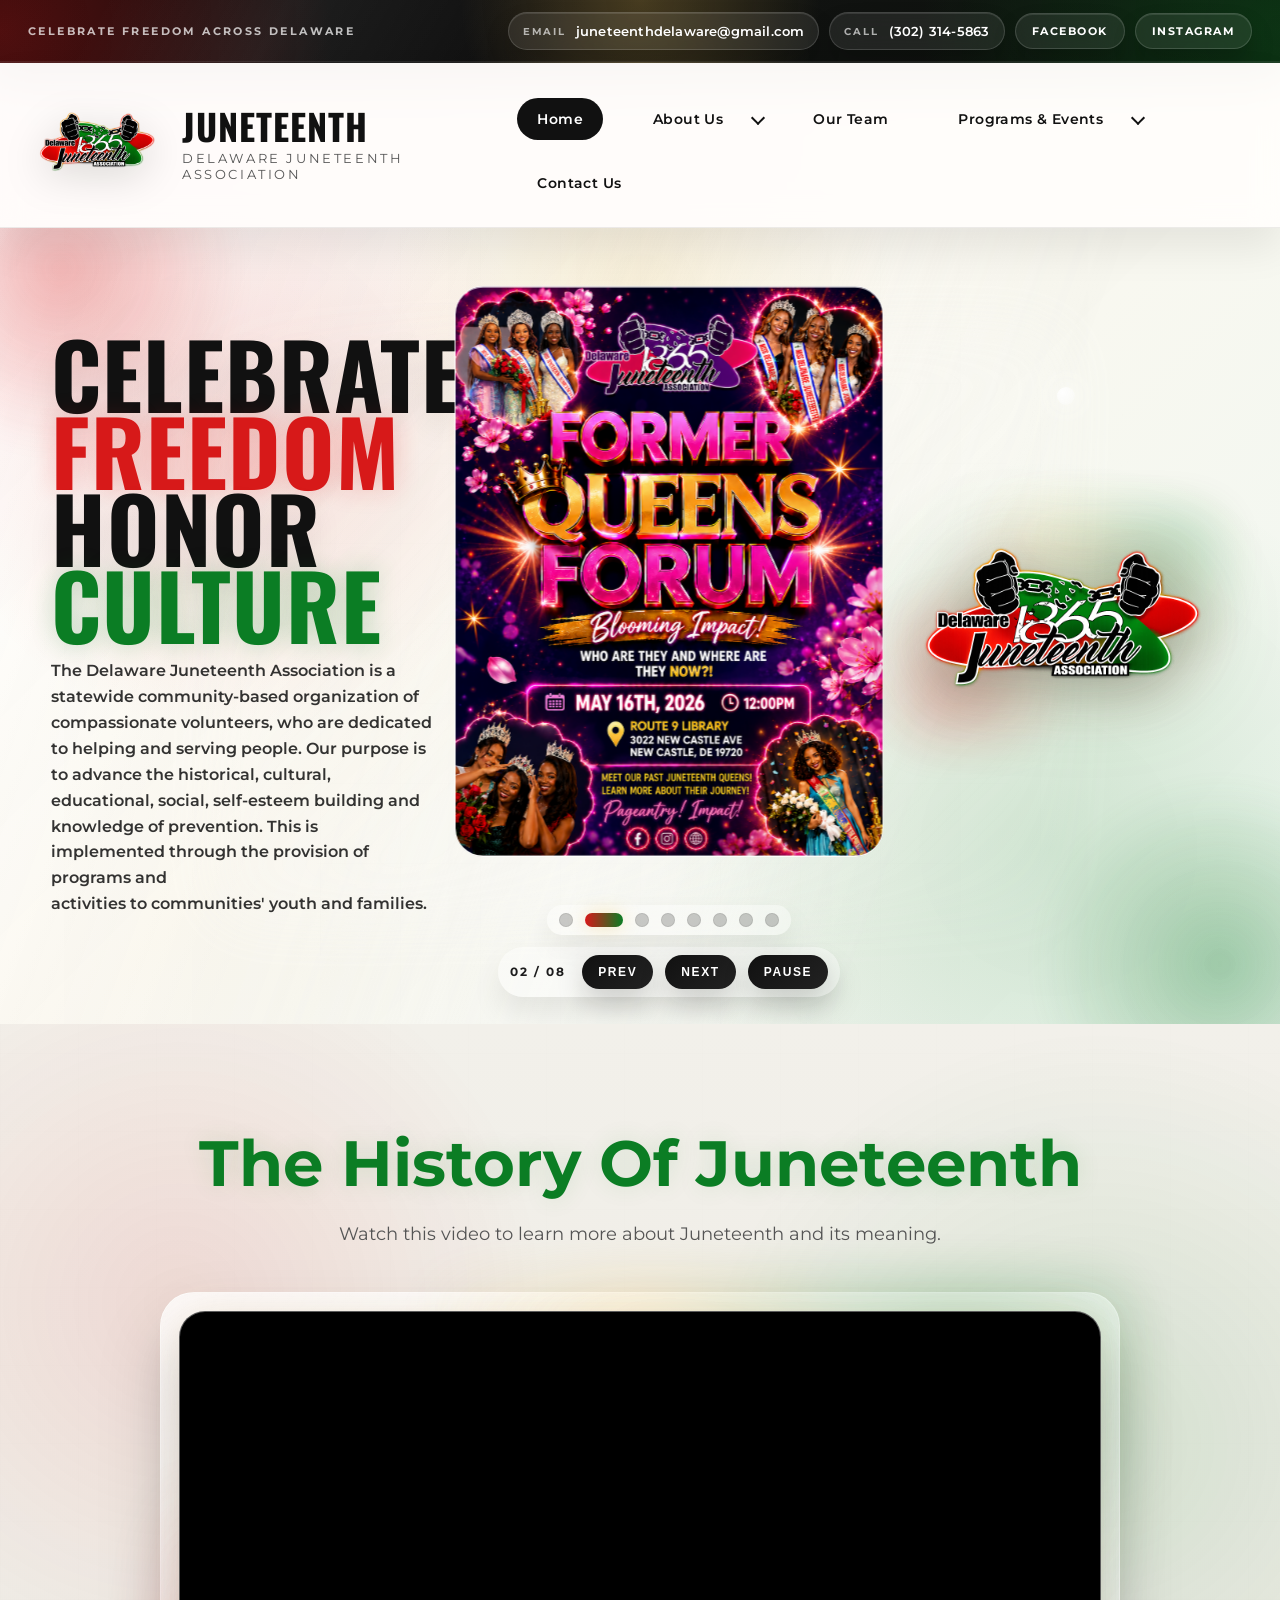
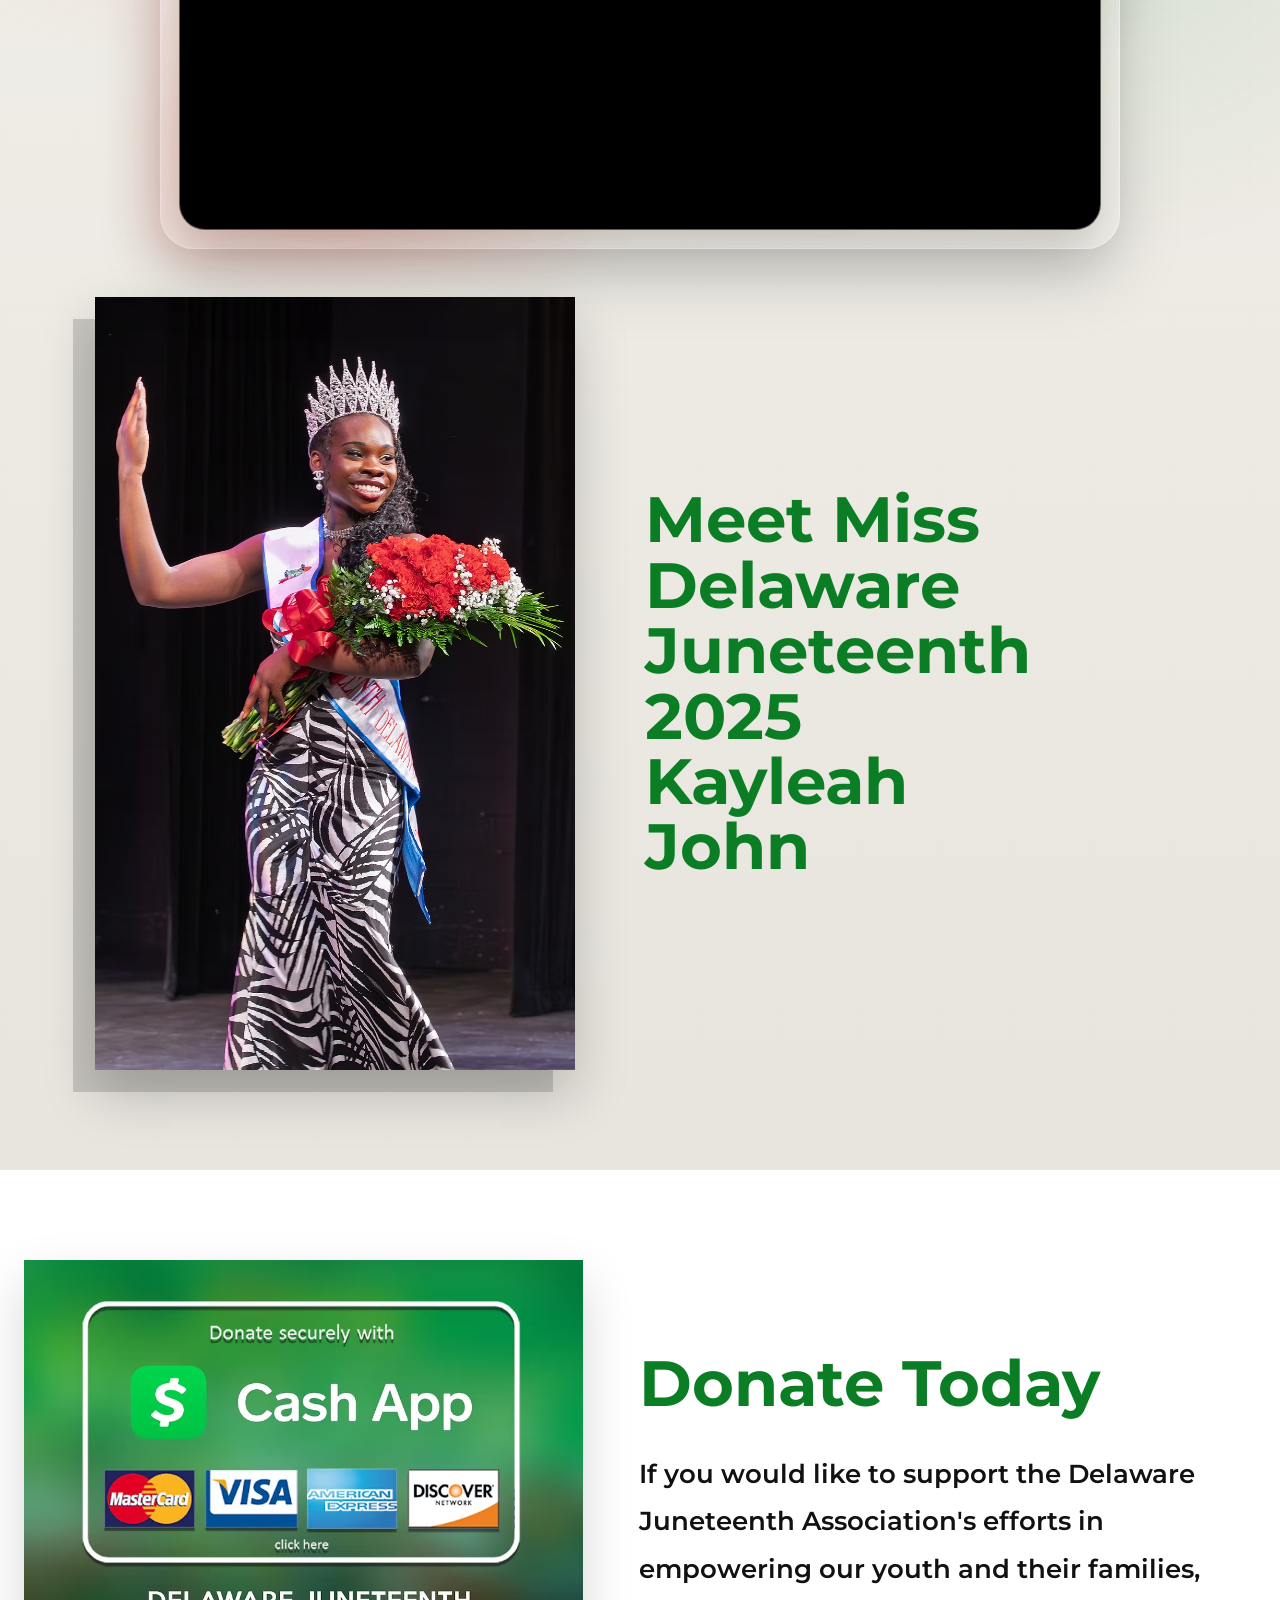
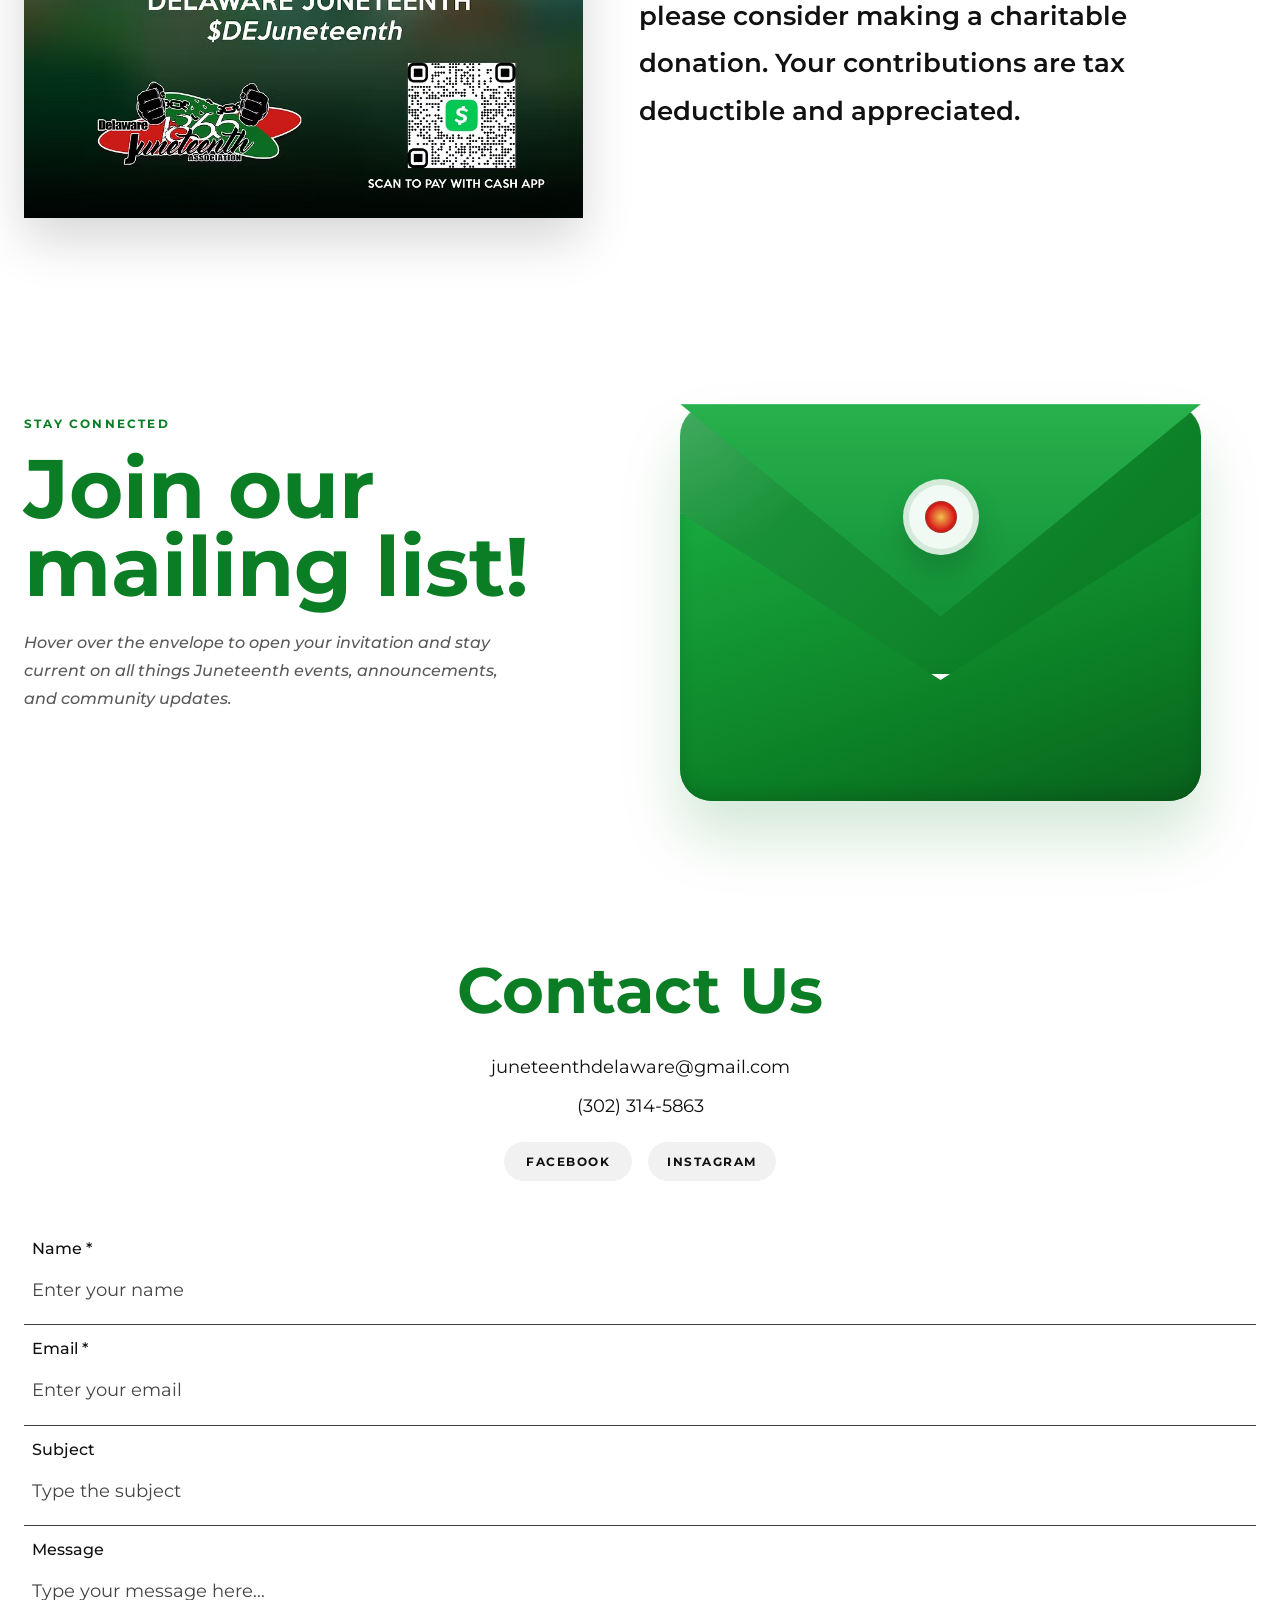
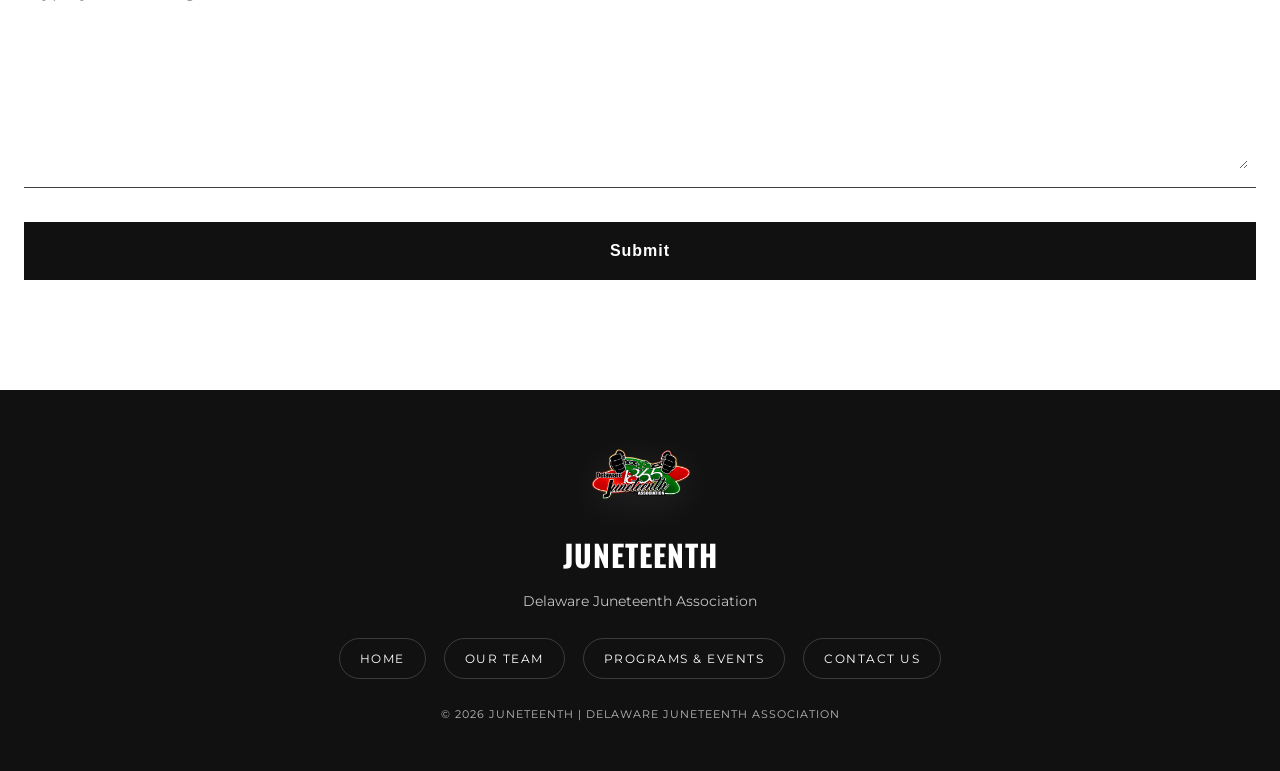
==== commit df3d51f3: "Add files via upload" ====
--- a/index.html
+++ b/index.html
@@ -117,6 +117,18 @@
 
           <article class="home-slide" data-slide aria-hidden="true">
             <div class="home-slide-backdrop" aria-hidden="true">
+              <img src="images/deja-queens-forum-2026.png" alt="">
+            </div>
+
+            <div class="home-slide-content">
+              <div class="home-slide-poster">
+                <img src="images/deja-queens-forum-2026.png" alt="Former Queens Forum flyer for May 16, 2026 at Route 9 Library">
+              </div>
+            </div>
+          </article>
+
+          <article class="home-slide" data-slide aria-hidden="true">
+            <div class="home-slide-backdrop" aria-hidden="true">
               <img src="images/juneteenth-flag-raising-2026-flyer.png" alt="">
             </div>
 
@@ -177,12 +189,12 @@
 
           <article class="home-slide" data-slide aria-hidden="true">
             <div class="home-slide-backdrop" aria-hidden="true">
-              <img src="images/imac-juneteenth-freedom-celebration-2026.jpg" alt="">
-            </div>
-
-            <div class="home-slide-content">
-              <div class="home-slide-poster">
-                <img src="images/imac-juneteenth-freedom-celebration-2026.jpg" alt="IMAC June 19, 2026 Juneteenth Freedom Celebration flyer at New Destiny Fellowship">
+              <img src="images/imac-juneteenth-freedom-celebration-2026.png" alt="">
+            </div>
+
+            <div class="home-slide-content">
+              <div class="home-slide-poster">
+                <img src="images/imac-juneteenth-freedom-celebration-2026.png" alt="IMAC June 19, 2026 Juneteenth Freedom Celebration flyer at New Destiny Fellowship">
               </div>
             </div>
           </article>
@@ -191,16 +203,17 @@
         <div class="home-slider-controls">
           <div class="home-slider-dots" role="tablist" aria-label="Featured flyer slides">
             <button type="button" class="home-slider-dot is-active" data-slide-to="0" aria-label="Show 2026 Juneteenth events flyer" aria-pressed="true"></button>
-            <button type="button" class="home-slider-dot" data-slide-to="1" aria-label="Show Juneteenth flag raising flyer" aria-pressed="false"></button>
-            <button type="button" class="home-slider-dot" data-slide-to="2" aria-label="Show festival and parade flyer" aria-pressed="false"></button>
-            <button type="button" class="home-slider-dot" data-slide-to="3" aria-label="Show vendor flyer" aria-pressed="false"></button>
-            <button type="button" class="home-slider-dot" data-slide-to="4" aria-label="Show parade flyer" aria-pressed="false"></button>
-            <button type="button" class="home-slider-dot" data-slide-to="5" aria-label="Show pageant flyer" aria-pressed="false"></button>
-            <button type="button" class="home-slider-dot" data-slide-to="6" aria-label="Show Juneteenth Freedom Celebration flyer" aria-pressed="false"></button>
+            <button type="button" class="home-slider-dot" data-slide-to="1" aria-label="Show Former Queens Forum flyer" aria-pressed="false"></button>
+            <button type="button" class="home-slider-dot" data-slide-to="2" aria-label="Show Juneteenth flag raising flyer" aria-pressed="false"></button>
+            <button type="button" class="home-slider-dot" data-slide-to="3" aria-label="Show festival and parade flyer" aria-pressed="false"></button>
+            <button type="button" class="home-slider-dot" data-slide-to="4" aria-label="Show vendor flyer" aria-pressed="false"></button>
+            <button type="button" class="home-slider-dot" data-slide-to="5" aria-label="Show parade flyer" aria-pressed="false"></button>
+            <button type="button" class="home-slider-dot" data-slide-to="6" aria-label="Show pageant flyer" aria-pressed="false"></button>
+            <button type="button" class="home-slider-dot" data-slide-to="7" aria-label="Show Juneteenth Freedom Celebration flyer" aria-pressed="false"></button>
           </div>
 
           <div class="home-slider-actions">
-            <span class="home-slider-count" data-slide-count>01 / 07</span>
+            <span class="home-slider-count" data-slide-count>01 / 08</span>
             <button type="button" class="home-slider-button" data-slide-direction="prev">Prev</button>
             <button type="button" class="home-slider-button" data-slide-direction="next">Next</button>
             <button type="button" class="home-slider-button" data-slide-toggle aria-pressed="false" aria-label="Pause slideshow autoplay">Pause</button>
--- a/styles.css
+++ b/styles.css
@@ -1622,6 +1622,14 @@
   color: var(--black);
 }
 
+.contact-glow-title {
+  color: var(--red);
+  text-shadow:
+    0 0 8px rgba(208, 16, 24, 0.35),
+    0 0 18px rgba(244, 196, 48, 0.4),
+    0 0 34px rgba(0, 122, 61, 0.24);
+}
+
 .page-hero p {
   max-width: 760px;
   margin: 18px auto 0;
@@ -1979,7 +1987,16 @@
   aspect-ratio: 1 / 1;
   border-radius: 20px;
   object-fit: cover;
+  object-position: center top;
   box-shadow: 0 12px 28px rgba(0, 0, 0, 0.14);
+}
+
+.team-photo-donita {
+  object-position: center 18%;
+}
+
+.team-photo-stella {
+  object-position: 58% 34%;
 }
 
 .bio-trigger {
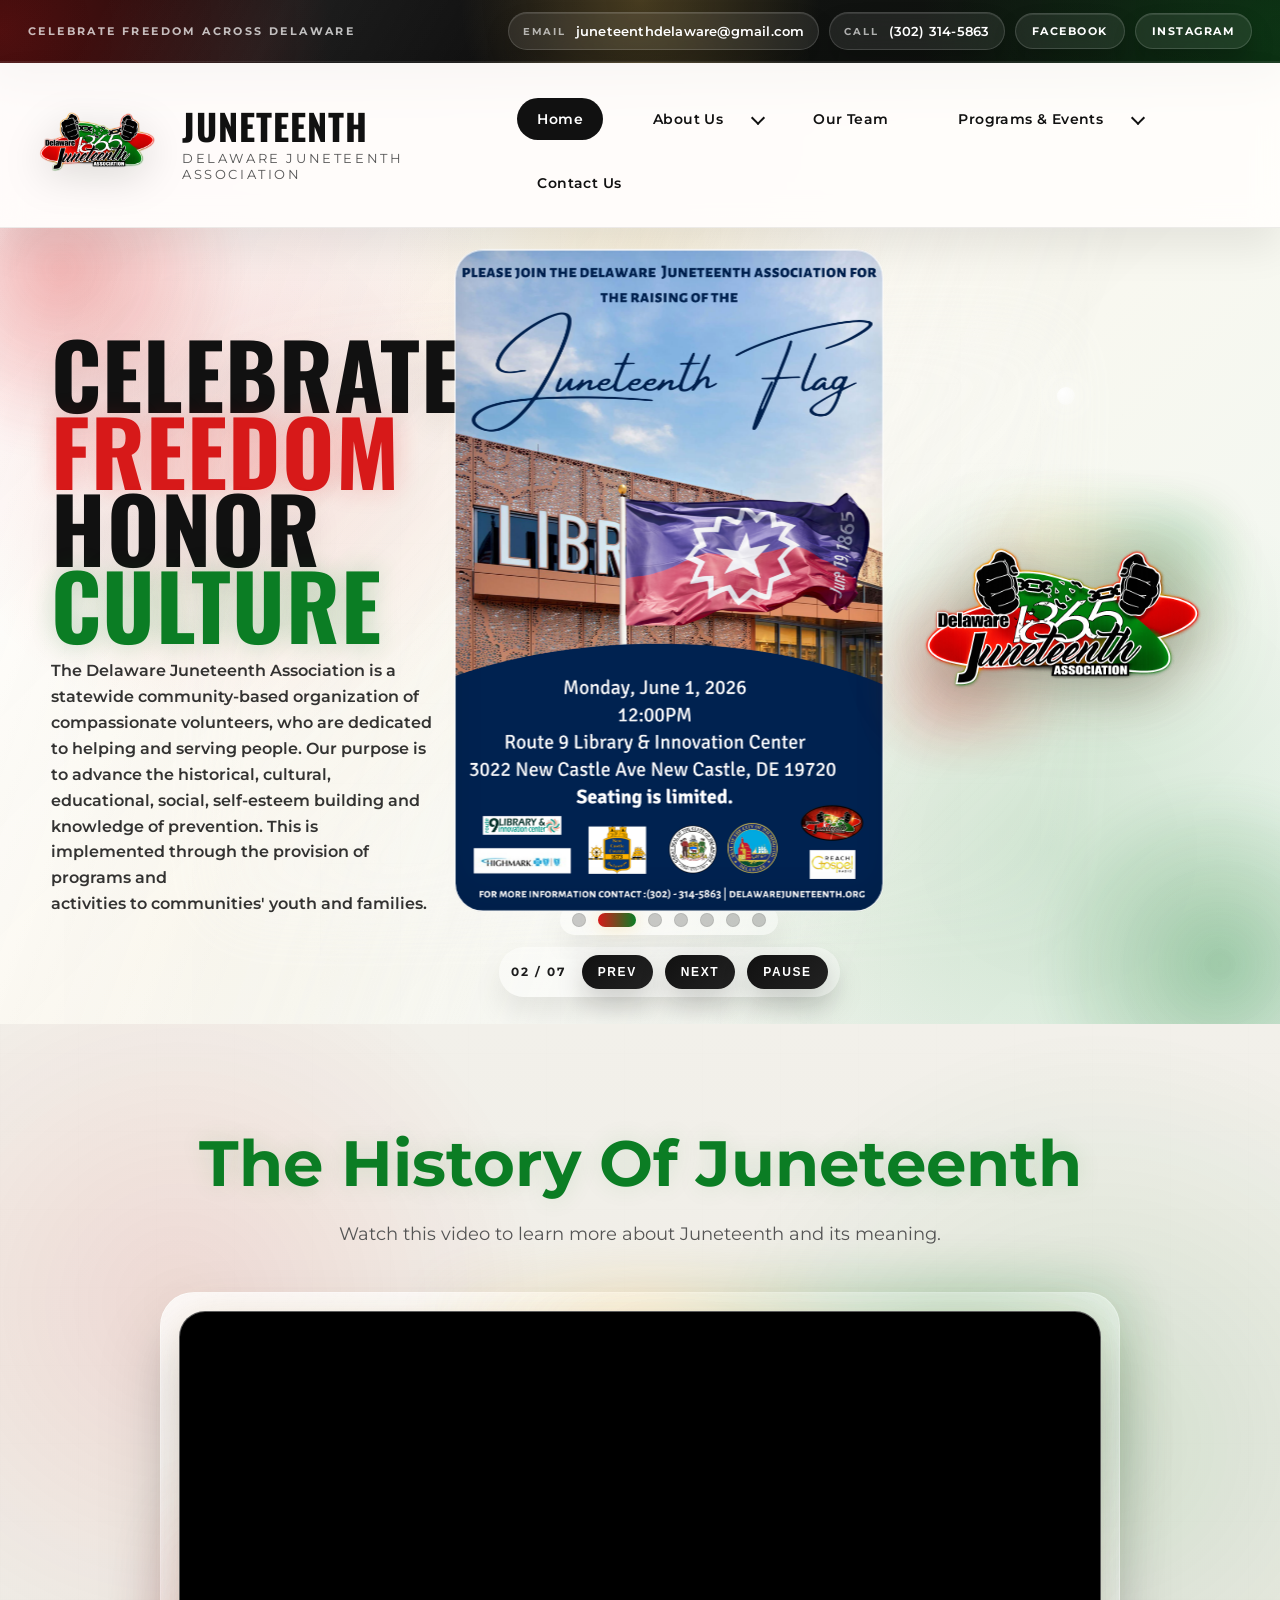
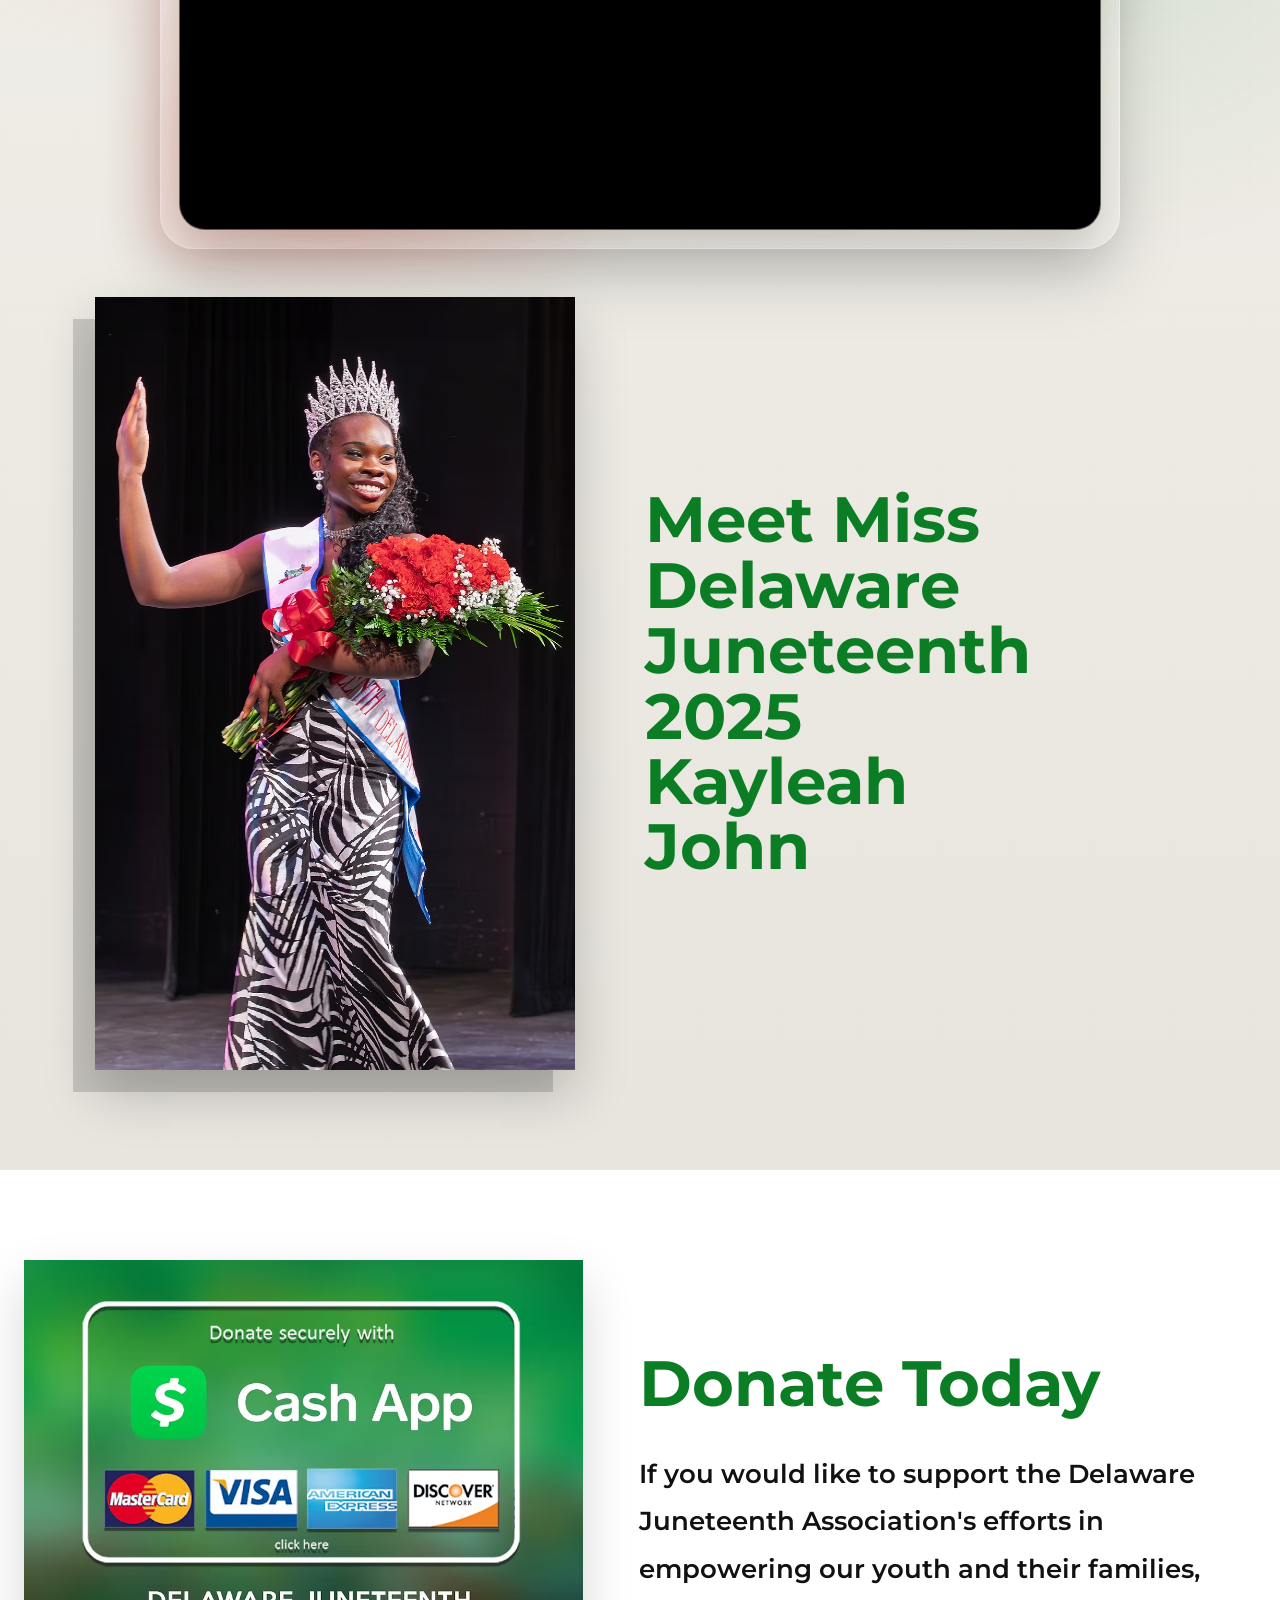
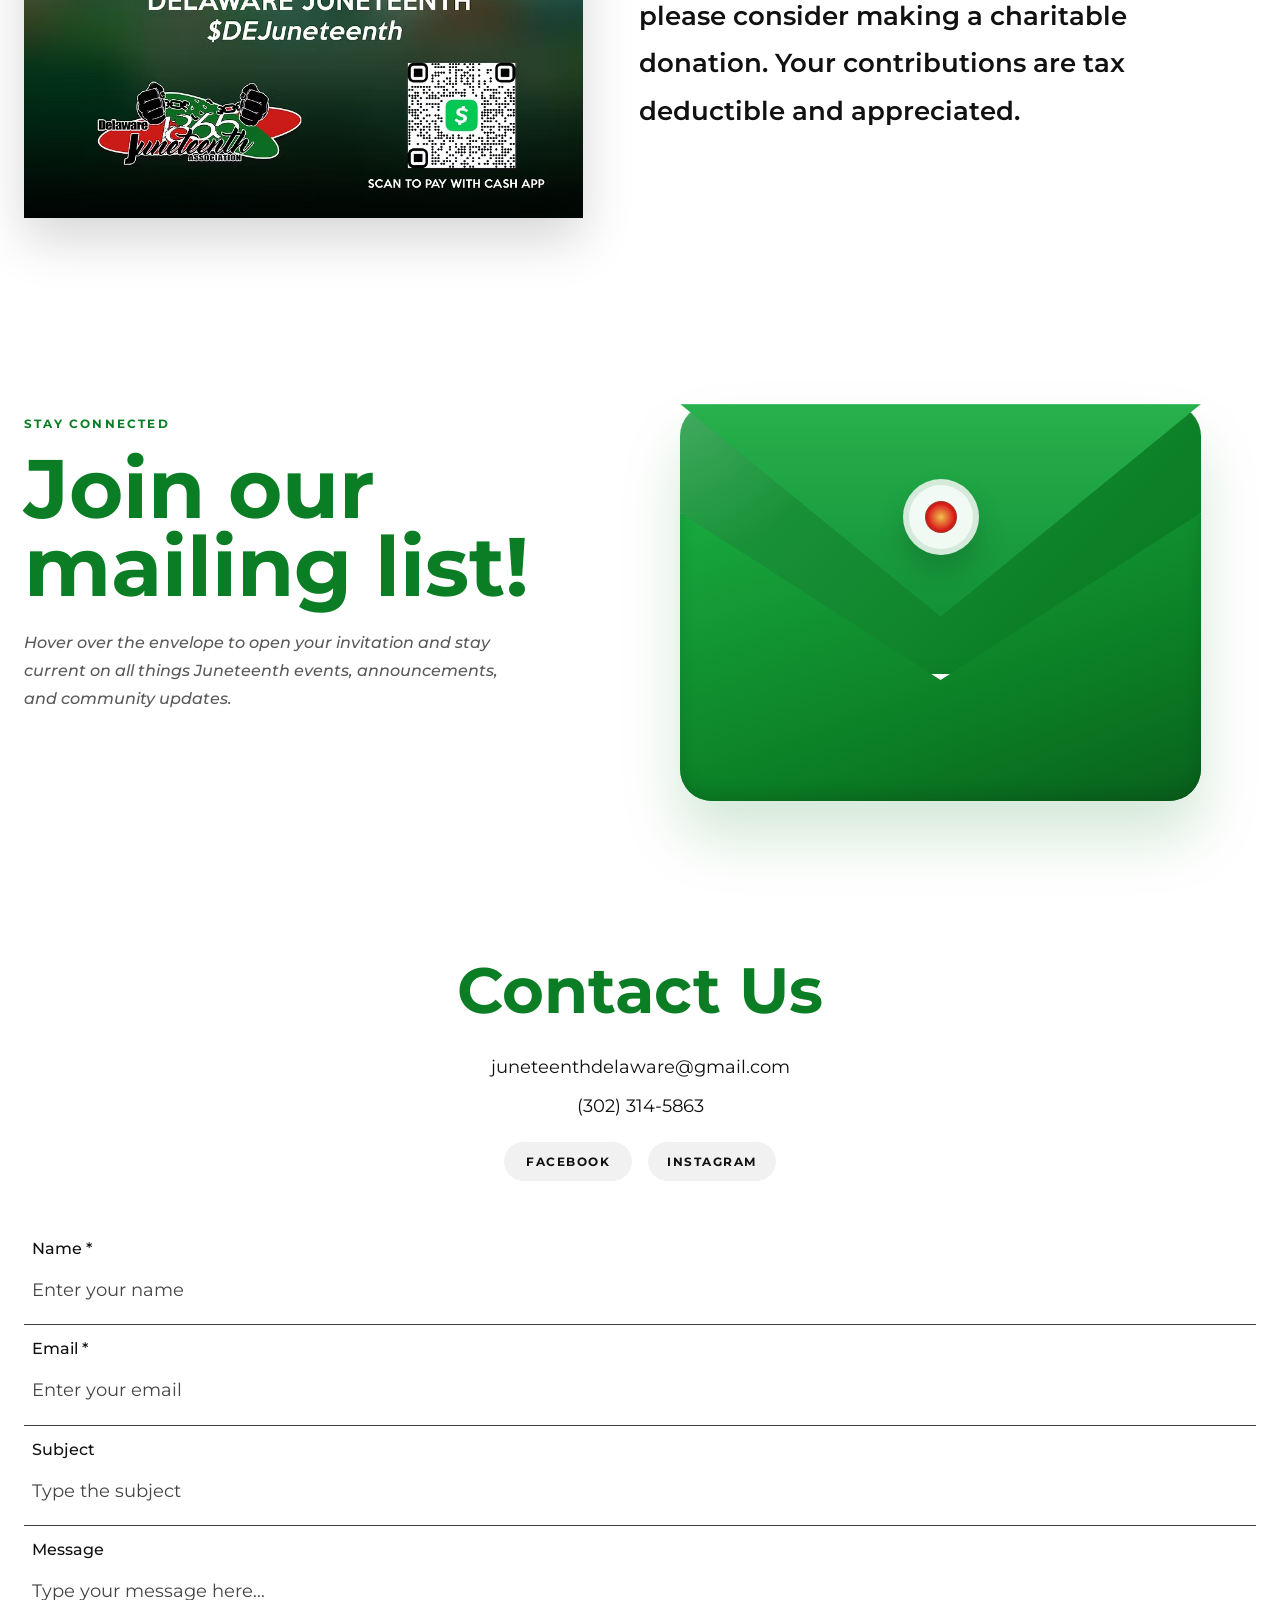
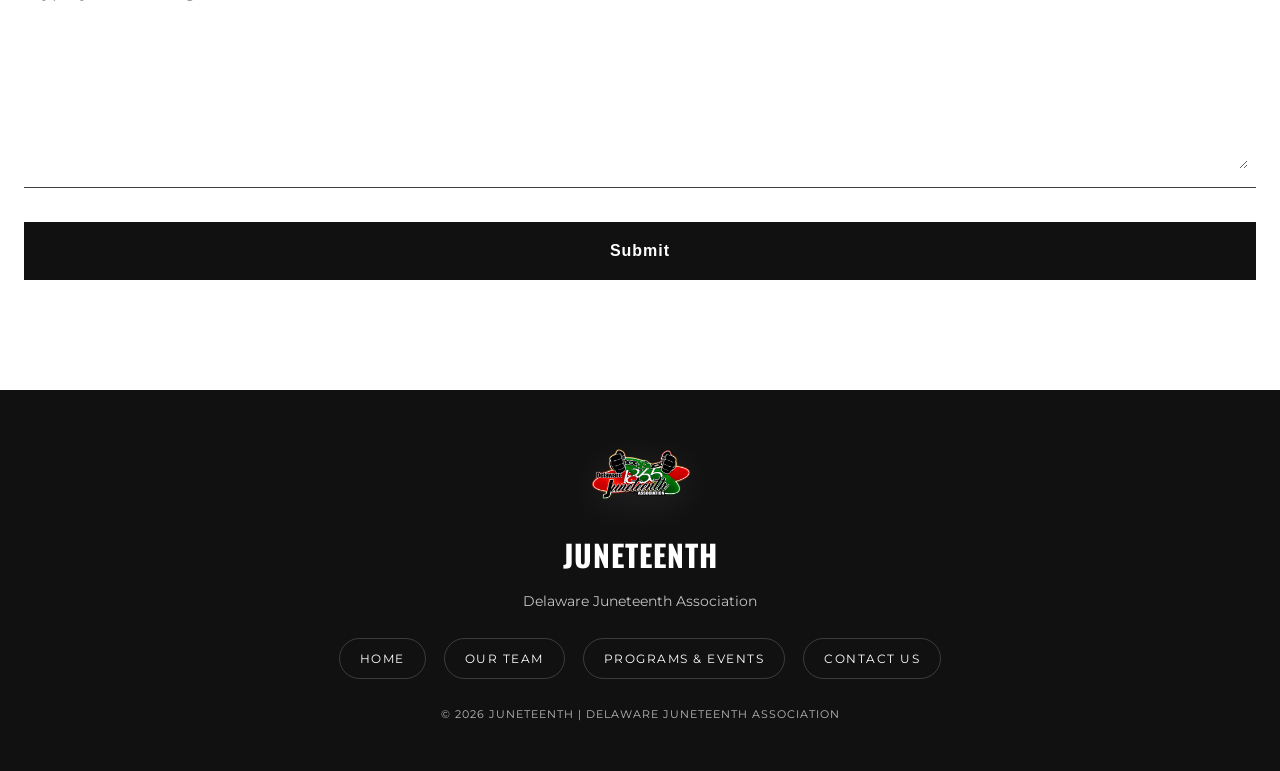
==== commit 5617c06e: "Add files via upload" ====
--- a/index.html
+++ b/index.html
@@ -117,18 +117,6 @@
 
           <article class="home-slide" data-slide aria-hidden="true">
             <div class="home-slide-backdrop" aria-hidden="true">
-              <img src="images/deja-queens-forum-2026.png" alt="">
-            </div>
-
-            <div class="home-slide-content">
-              <div class="home-slide-poster">
-                <img src="images/deja-queens-forum-2026.png" alt="Former Queens Forum flyer for May 16, 2026 at Route 9 Library">
-              </div>
-            </div>
-          </article>
-
-          <article class="home-slide" data-slide aria-hidden="true">
-            <div class="home-slide-backdrop" aria-hidden="true">
               <img src="images/juneteenth-flag-raising-2026-flyer.png" alt="">
             </div>
 
@@ -141,36 +129,36 @@
 
           <article class="home-slide" data-slide aria-hidden="true">
             <div class="home-slide-backdrop" aria-hidden="true">
+              <img src="images/deja-gospel-fest-2026.jpg" alt="">
+            </div>
+
+            <div class="home-slide-content">
+              <div class="home-slide-poster">
+                <img src="images/deja-gospel-fest-2026.jpg" alt="Delaware Juneteenth Gospel Fest flyer for June 5, 2026">
+              </div>
+            </div>
+          </article>
+
+          <article class="home-slide" data-slide aria-hidden="true">
+            <div class="home-slide-backdrop" aria-hidden="true">
+              <img src="images/deja-parade-flyer-2026.png" alt="">
+            </div>
+
+            <div class="home-slide-content">
+              <div class="home-slide-poster">
+                <img src="images/deja-parade-flyer-2026.png" alt="DE Juneteenth Parade flyer for Saturday, June 13, 2026">
+              </div>
+            </div>
+          </article>
+
+          <article class="home-slide" data-slide aria-hidden="true">
+            <div class="home-slide-backdrop" aria-hidden="true">
               <img src="images/deja-fest-2026.png" alt="">
             </div>
 
             <div class="home-slide-content">
               <div class="home-slide-poster">
-                <img src="images/deja-fest-2026.png" alt="Juneteenth Festival and Parade flyer for June 13, 2026">
-              </div>
-            </div>
-          </article>
-
-          <article class="home-slide" data-slide aria-hidden="true">
-            <div class="home-slide-backdrop" aria-hidden="true">
-              <img src="images/fest-vendors-2026-flyer.png" alt="">
-            </div>
-
-            <div class="home-slide-content">
-              <div class="home-slide-poster">
-                <img src="images/fest-vendors-2026-flyer.png" alt="Need Vendors flyer for the June 13, 2026 Juneteenth celebration">
-              </div>
-            </div>
-          </article>
-
-          <article class="home-slide" data-slide aria-hidden="true">
-            <div class="home-slide-backdrop" aria-hidden="true">
-              <img src="images/deja-parade-flyer-2026.png" alt="">
-            </div>
-
-            <div class="home-slide-content">
-              <div class="home-slide-poster">
-                <img src="images/deja-parade-flyer-2026.png" alt="DE Juneteenth Parade flyer for Saturday, June 13, 2026">
+                <img src="images/deja-fest-2026.png" alt="Delaware Juneteenth Festival flyer for June 13, 2026 featuring The Fuzaholics Band">
               </div>
             </div>
           </article>
@@ -194,7 +182,7 @@
 
             <div class="home-slide-content">
               <div class="home-slide-poster">
-                <img src="images/imac-juneteenth-freedom-celebration-2026.png" alt="IMAC June 19, 2026 Juneteenth Freedom Celebration flyer at New Destiny Fellowship">
+                <img src="images/imac-juneteenth-freedom-celebration-2026.png" alt="IMAC Juneteenth Observance flyer for June 19, 2026 at New Destiny Fellowship">
               </div>
             </div>
           </article>
@@ -203,17 +191,16 @@
         <div class="home-slider-controls">
           <div class="home-slider-dots" role="tablist" aria-label="Featured flyer slides">
             <button type="button" class="home-slider-dot is-active" data-slide-to="0" aria-label="Show 2026 Juneteenth events flyer" aria-pressed="true"></button>
-            <button type="button" class="home-slider-dot" data-slide-to="1" aria-label="Show Former Queens Forum flyer" aria-pressed="false"></button>
-            <button type="button" class="home-slider-dot" data-slide-to="2" aria-label="Show Juneteenth flag raising flyer" aria-pressed="false"></button>
-            <button type="button" class="home-slider-dot" data-slide-to="3" aria-label="Show festival and parade flyer" aria-pressed="false"></button>
-            <button type="button" class="home-slider-dot" data-slide-to="4" aria-label="Show vendor flyer" aria-pressed="false"></button>
-            <button type="button" class="home-slider-dot" data-slide-to="5" aria-label="Show parade flyer" aria-pressed="false"></button>
-            <button type="button" class="home-slider-dot" data-slide-to="6" aria-label="Show pageant flyer" aria-pressed="false"></button>
-            <button type="button" class="home-slider-dot" data-slide-to="7" aria-label="Show Juneteenth Freedom Celebration flyer" aria-pressed="false"></button>
+            <button type="button" class="home-slider-dot" data-slide-to="1" aria-label="Show Juneteenth flag raising flyer" aria-pressed="false"></button>
+            <button type="button" class="home-slider-dot" data-slide-to="2" aria-label="Show Gospel Fest flyer" aria-pressed="false"></button>
+            <button type="button" class="home-slider-dot" data-slide-to="3" aria-label="Show parade flyer" aria-pressed="false"></button>
+            <button type="button" class="home-slider-dot" data-slide-to="4" aria-label="Show festival flyer" aria-pressed="false"></button>
+            <button type="button" class="home-slider-dot" data-slide-to="5" aria-label="Show pageant flyer" aria-pressed="false"></button>
+            <button type="button" class="home-slider-dot" data-slide-to="6" aria-label="Show Juneteenth Observance flyer" aria-pressed="false"></button>
           </div>
 
           <div class="home-slider-actions">
-            <span class="home-slider-count" data-slide-count>01 / 08</span>
+            <span class="home-slider-count" data-slide-count>01 / 07</span>
             <button type="button" class="home-slider-button" data-slide-direction="prev">Prev</button>
             <button type="button" class="home-slider-button" data-slide-direction="next">Next</button>
             <button type="button" class="home-slider-button" data-slide-toggle aria-pressed="false" aria-label="Pause slideshow autoplay">Pause</button>
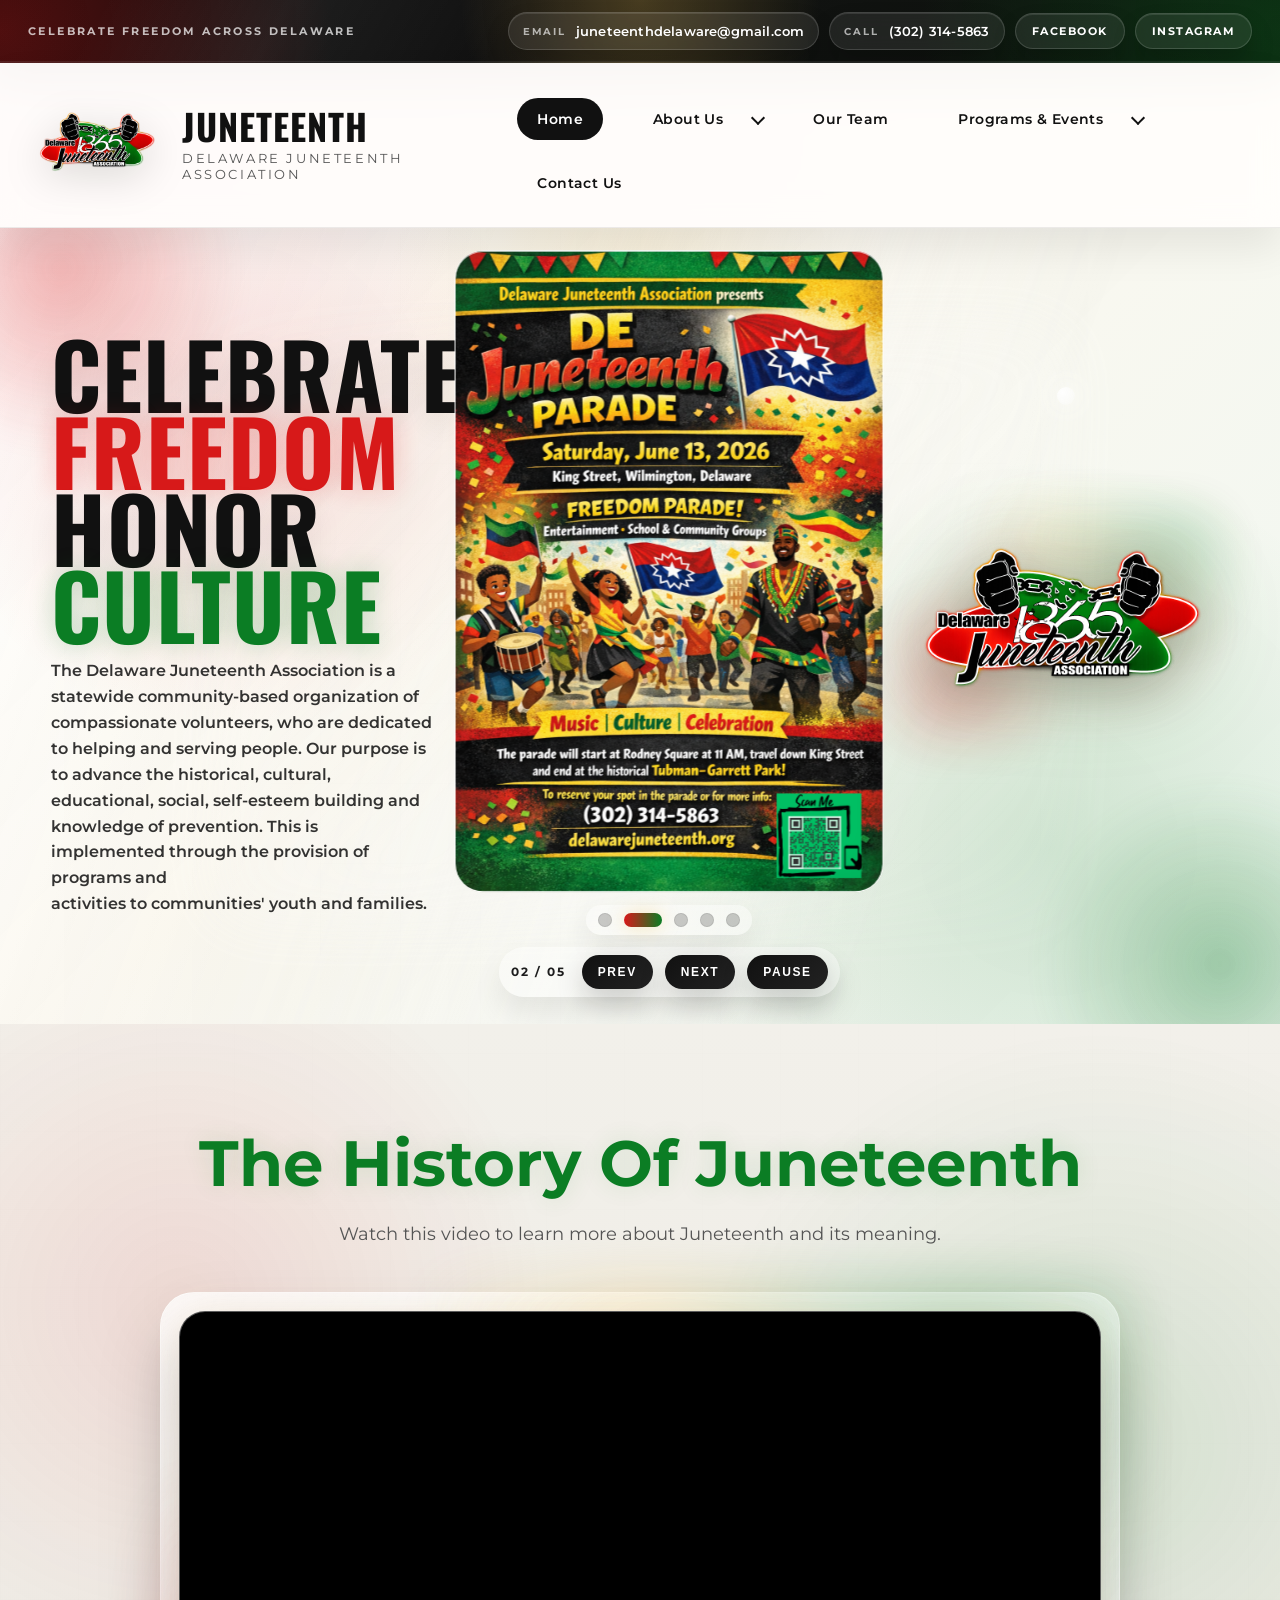
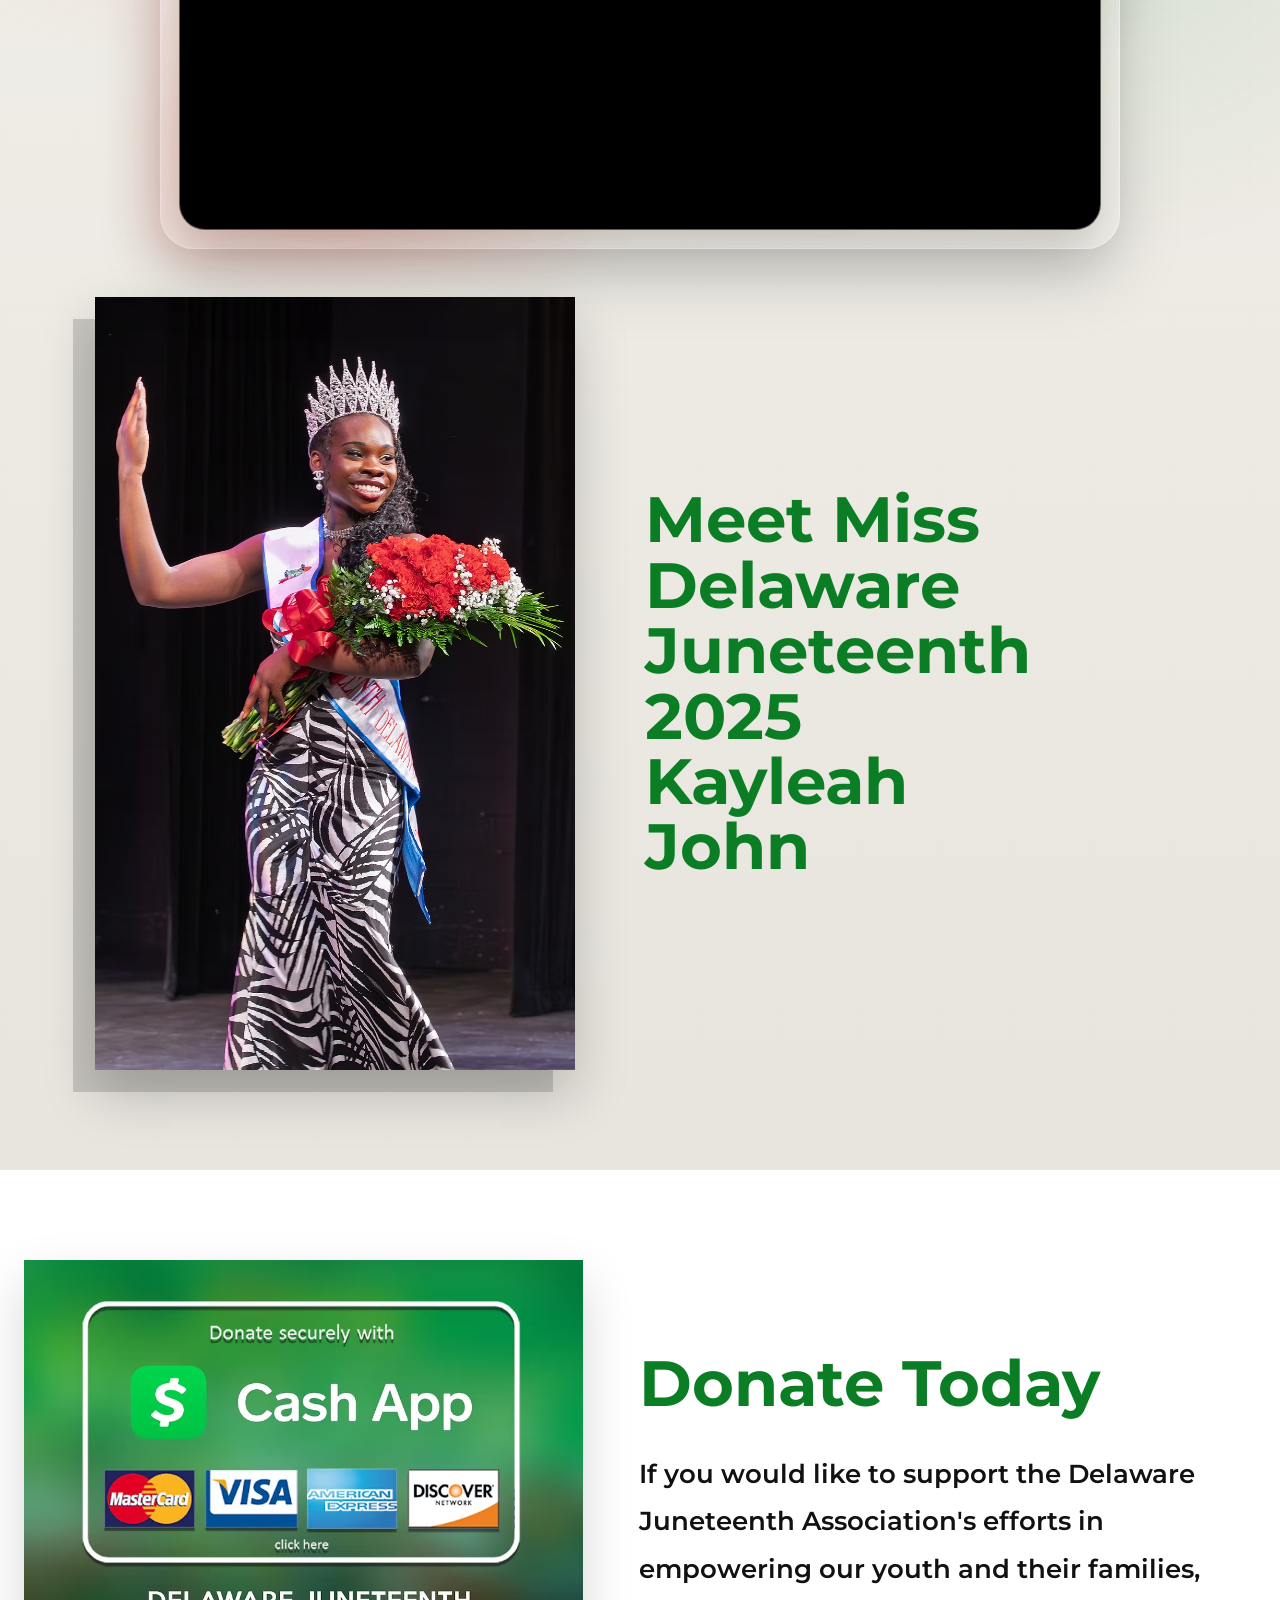
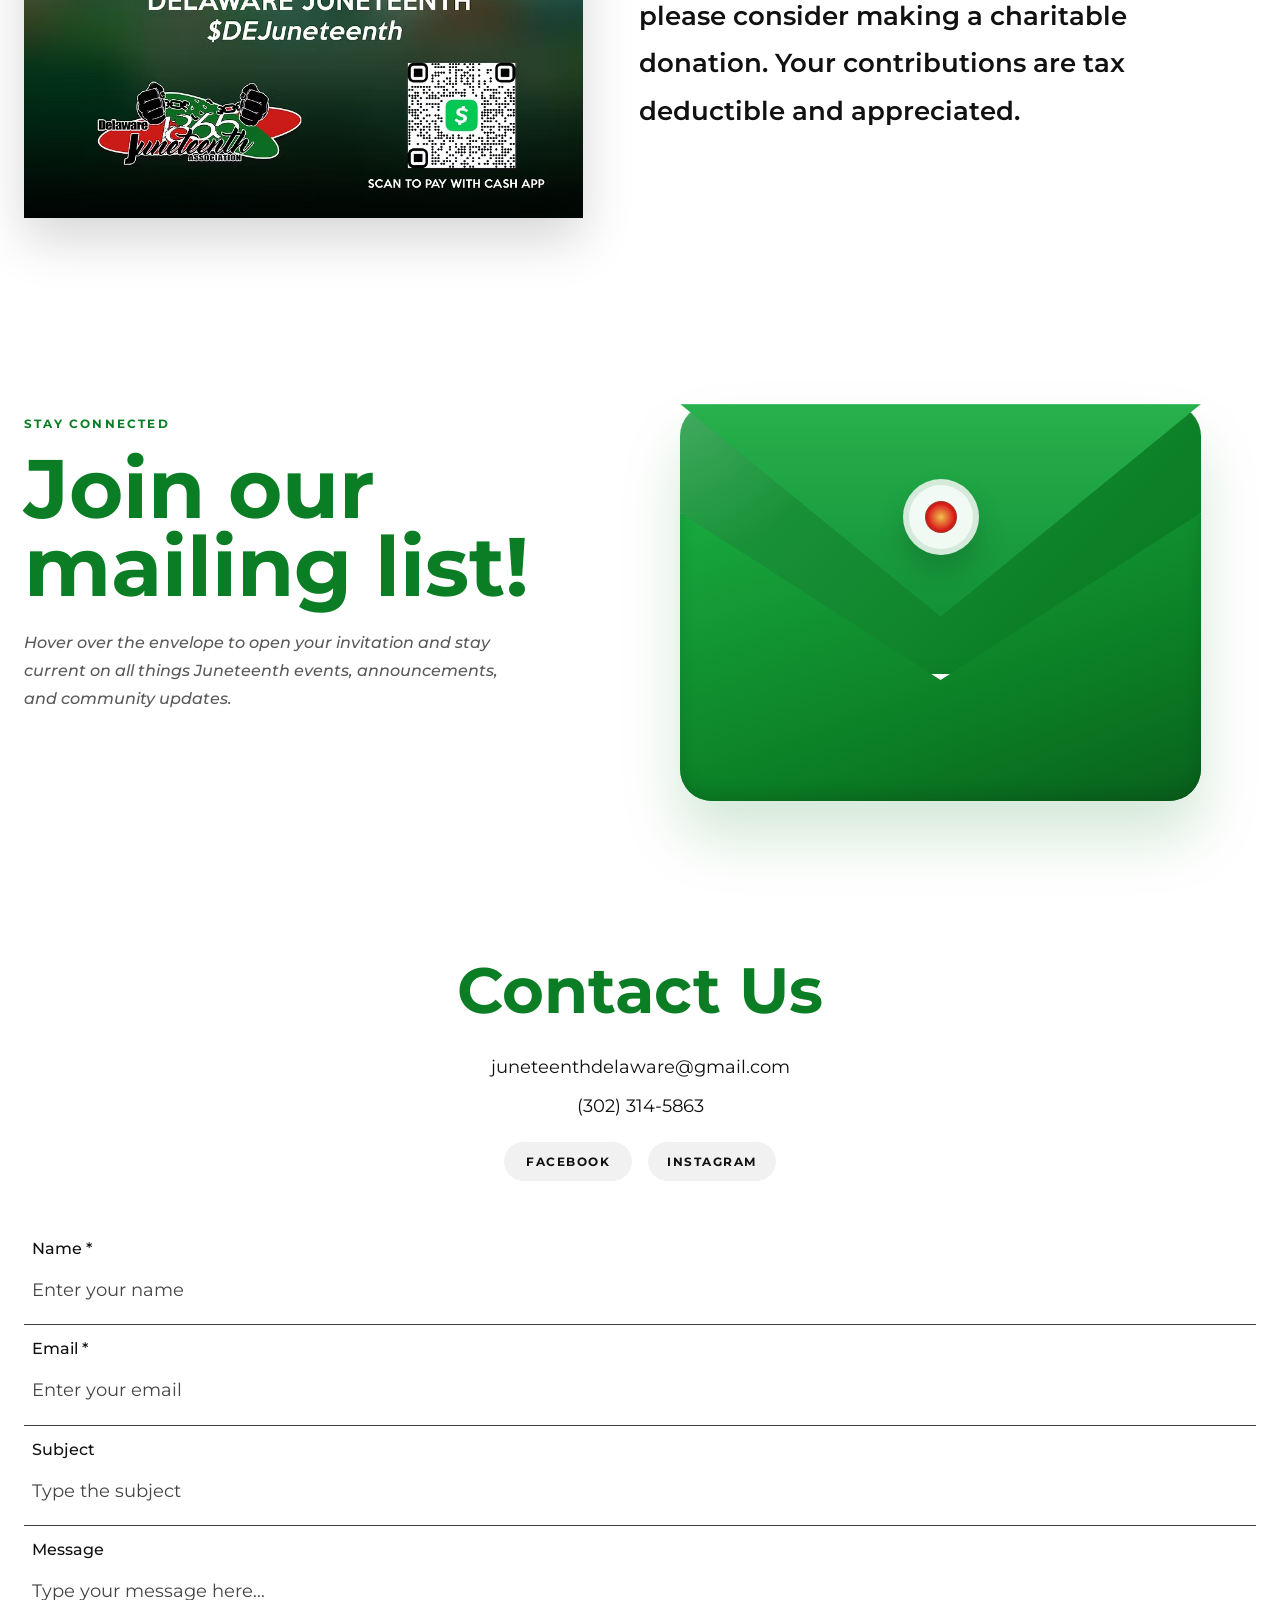
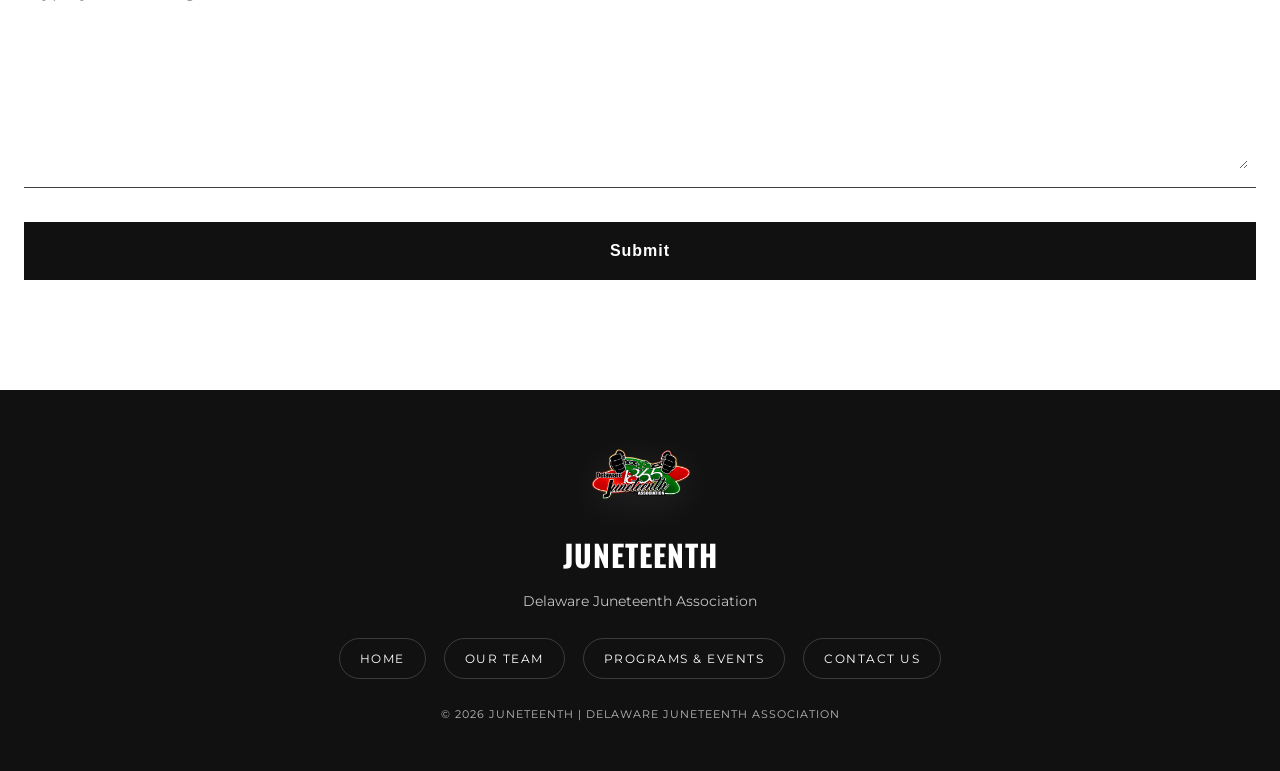
==== commit 383a4f97: "Add files via upload" ====
--- a/index.html
+++ b/index.html
@@ -117,30 +117,6 @@
 
           <article class="home-slide" data-slide aria-hidden="true">
             <div class="home-slide-backdrop" aria-hidden="true">
-              <img src="images/juneteenth-flag-raising-2026-flyer.png" alt="">
-            </div>
-
-            <div class="home-slide-content">
-              <div class="home-slide-poster">
-                <img src="images/juneteenth-flag-raising-2026-flyer.png" alt="Juneteenth Flag Raising flyer for Monday, June 1, 2026 at Route 9 Library and Innovation Center">
-              </div>
-            </div>
-          </article>
-
-          <article class="home-slide" data-slide aria-hidden="true">
-            <div class="home-slide-backdrop" aria-hidden="true">
-              <img src="images/deja-gospel-fest-2026.jpg" alt="">
-            </div>
-
-            <div class="home-slide-content">
-              <div class="home-slide-poster">
-                <img src="images/deja-gospel-fest-2026.jpg" alt="Delaware Juneteenth Gospel Fest flyer for June 5, 2026">
-              </div>
-            </div>
-          </article>
-
-          <article class="home-slide" data-slide aria-hidden="true">
-            <div class="home-slide-backdrop" aria-hidden="true">
               <img src="images/deja-parade-flyer-2026.png" alt="">
             </div>
 
@@ -191,16 +167,14 @@
         <div class="home-slider-controls">
           <div class="home-slider-dots" role="tablist" aria-label="Featured flyer slides">
             <button type="button" class="home-slider-dot is-active" data-slide-to="0" aria-label="Show 2026 Juneteenth events flyer" aria-pressed="true"></button>
-            <button type="button" class="home-slider-dot" data-slide-to="1" aria-label="Show Juneteenth flag raising flyer" aria-pressed="false"></button>
-            <button type="button" class="home-slider-dot" data-slide-to="2" aria-label="Show Gospel Fest flyer" aria-pressed="false"></button>
-            <button type="button" class="home-slider-dot" data-slide-to="3" aria-label="Show parade flyer" aria-pressed="false"></button>
-            <button type="button" class="home-slider-dot" data-slide-to="4" aria-label="Show festival flyer" aria-pressed="false"></button>
-            <button type="button" class="home-slider-dot" data-slide-to="5" aria-label="Show pageant flyer" aria-pressed="false"></button>
-            <button type="button" class="home-slider-dot" data-slide-to="6" aria-label="Show Juneteenth Observance flyer" aria-pressed="false"></button>
+            <button type="button" class="home-slider-dot" data-slide-to="1" aria-label="Show parade flyer" aria-pressed="false"></button>
+            <button type="button" class="home-slider-dot" data-slide-to="2" aria-label="Show festival flyer" aria-pressed="false"></button>
+            <button type="button" class="home-slider-dot" data-slide-to="3" aria-label="Show pageant flyer" aria-pressed="false"></button>
+            <button type="button" class="home-slider-dot" data-slide-to="4" aria-label="Show Juneteenth Observance flyer" aria-pressed="false"></button>
           </div>
 
           <div class="home-slider-actions">
-            <span class="home-slider-count" data-slide-count>01 / 07</span>
+            <span class="home-slider-count" data-slide-count>01 / 05</span>
             <button type="button" class="home-slider-button" data-slide-direction="prev">Prev</button>
             <button type="button" class="home-slider-button" data-slide-direction="next">Next</button>
             <button type="button" class="home-slider-button" data-slide-toggle aria-pressed="false" aria-label="Pause slideshow autoplay">Pause</button>
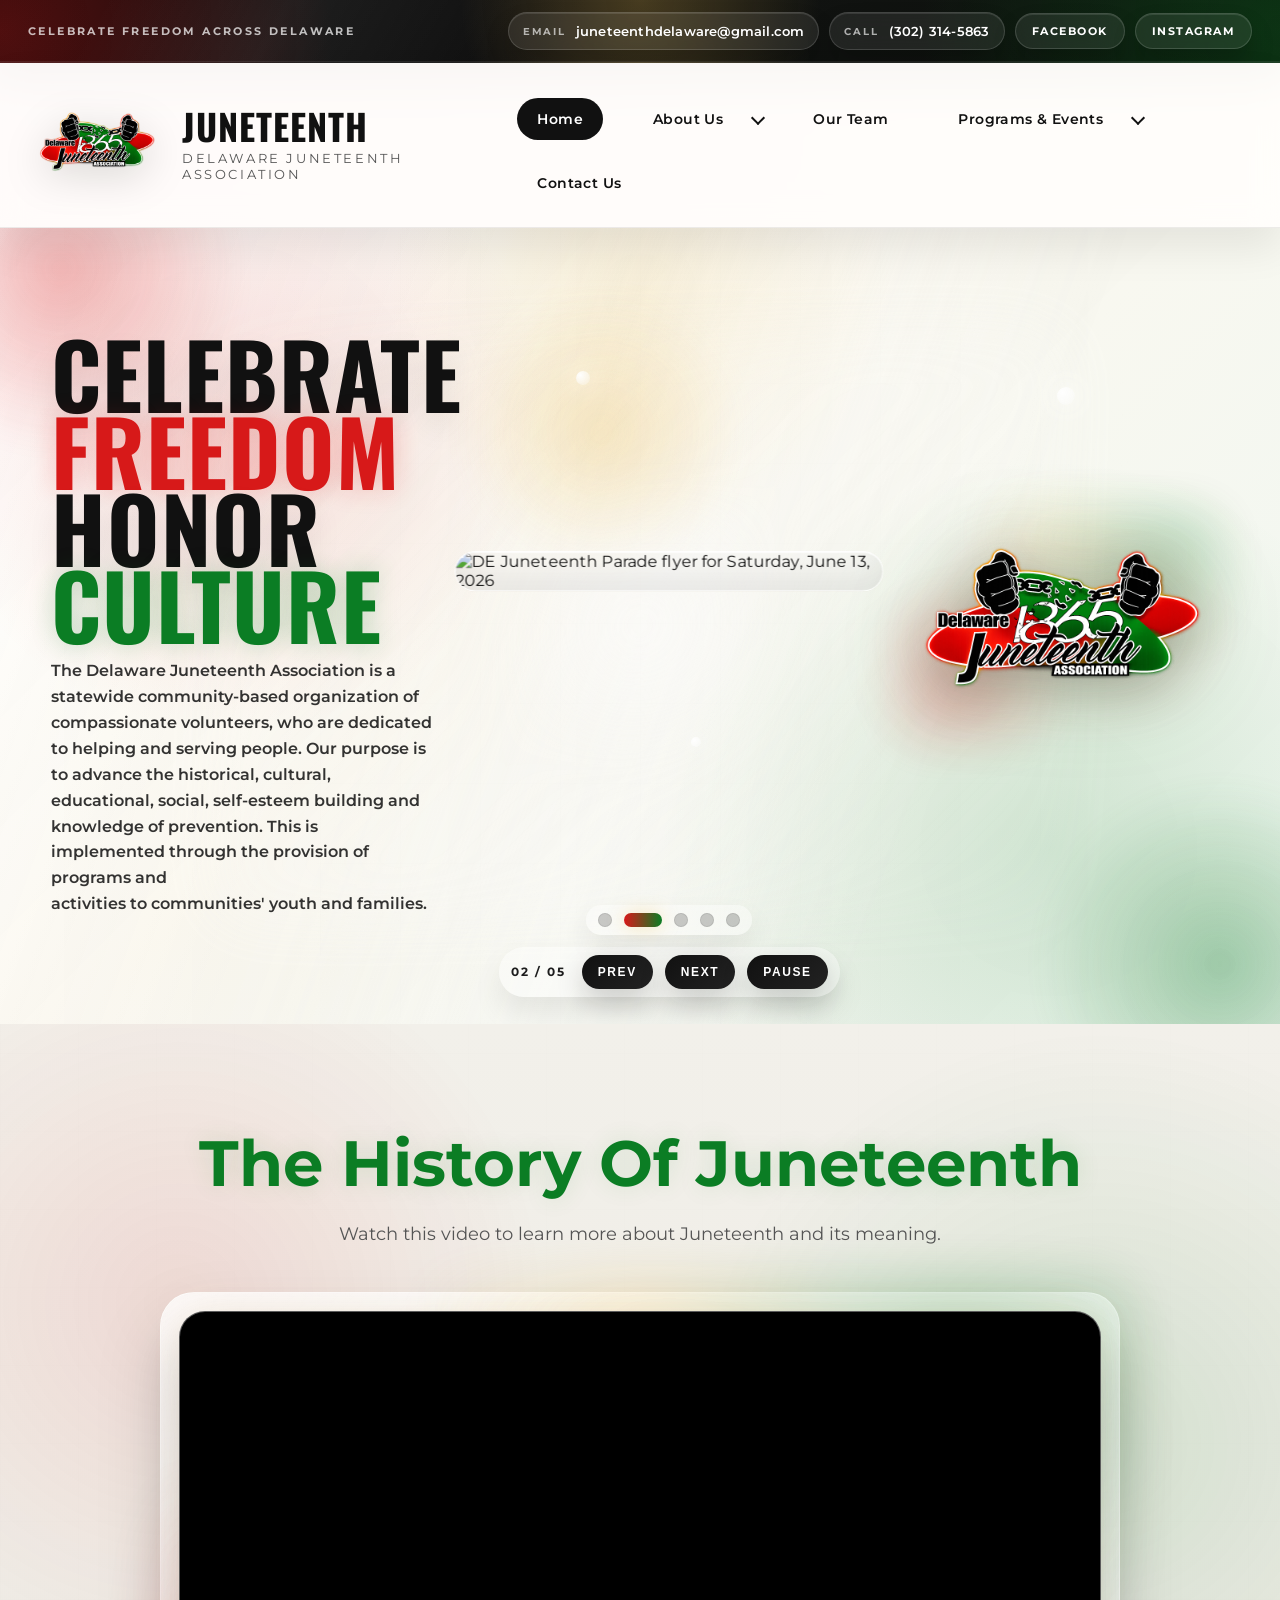
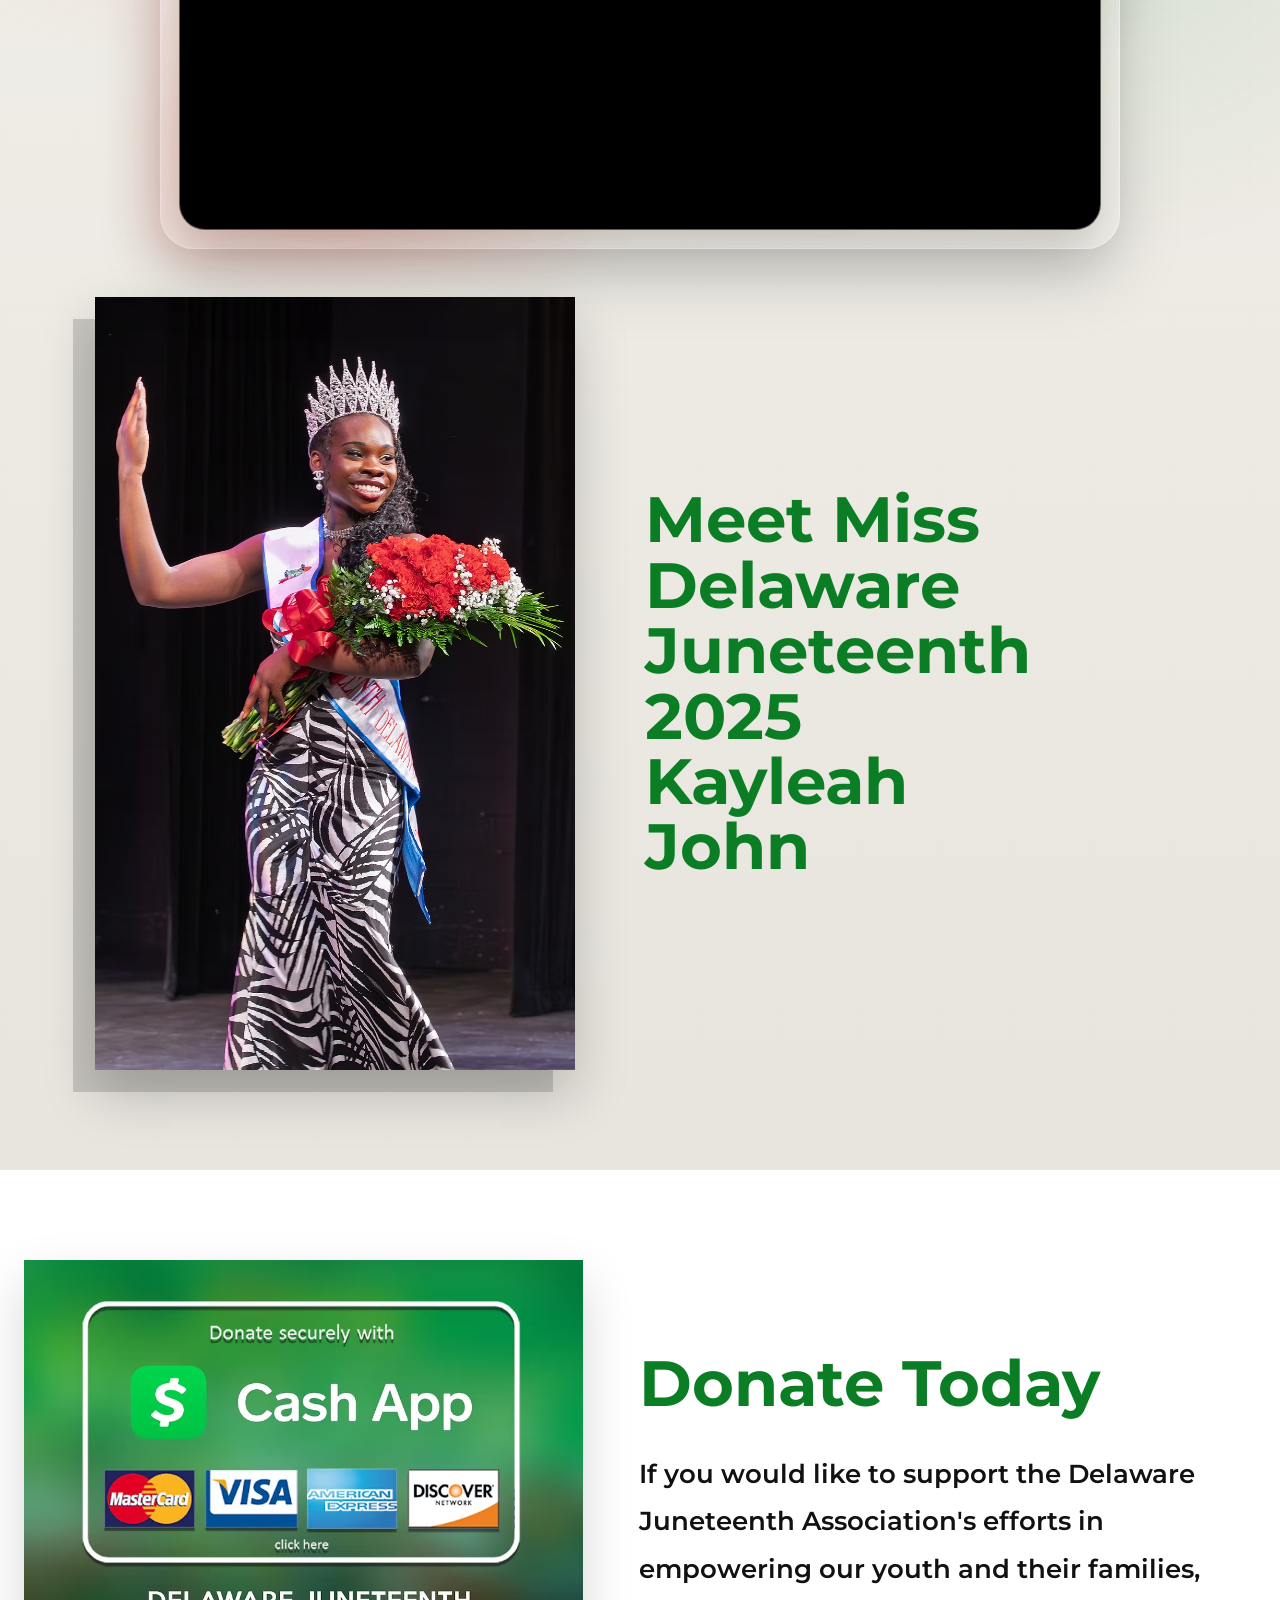
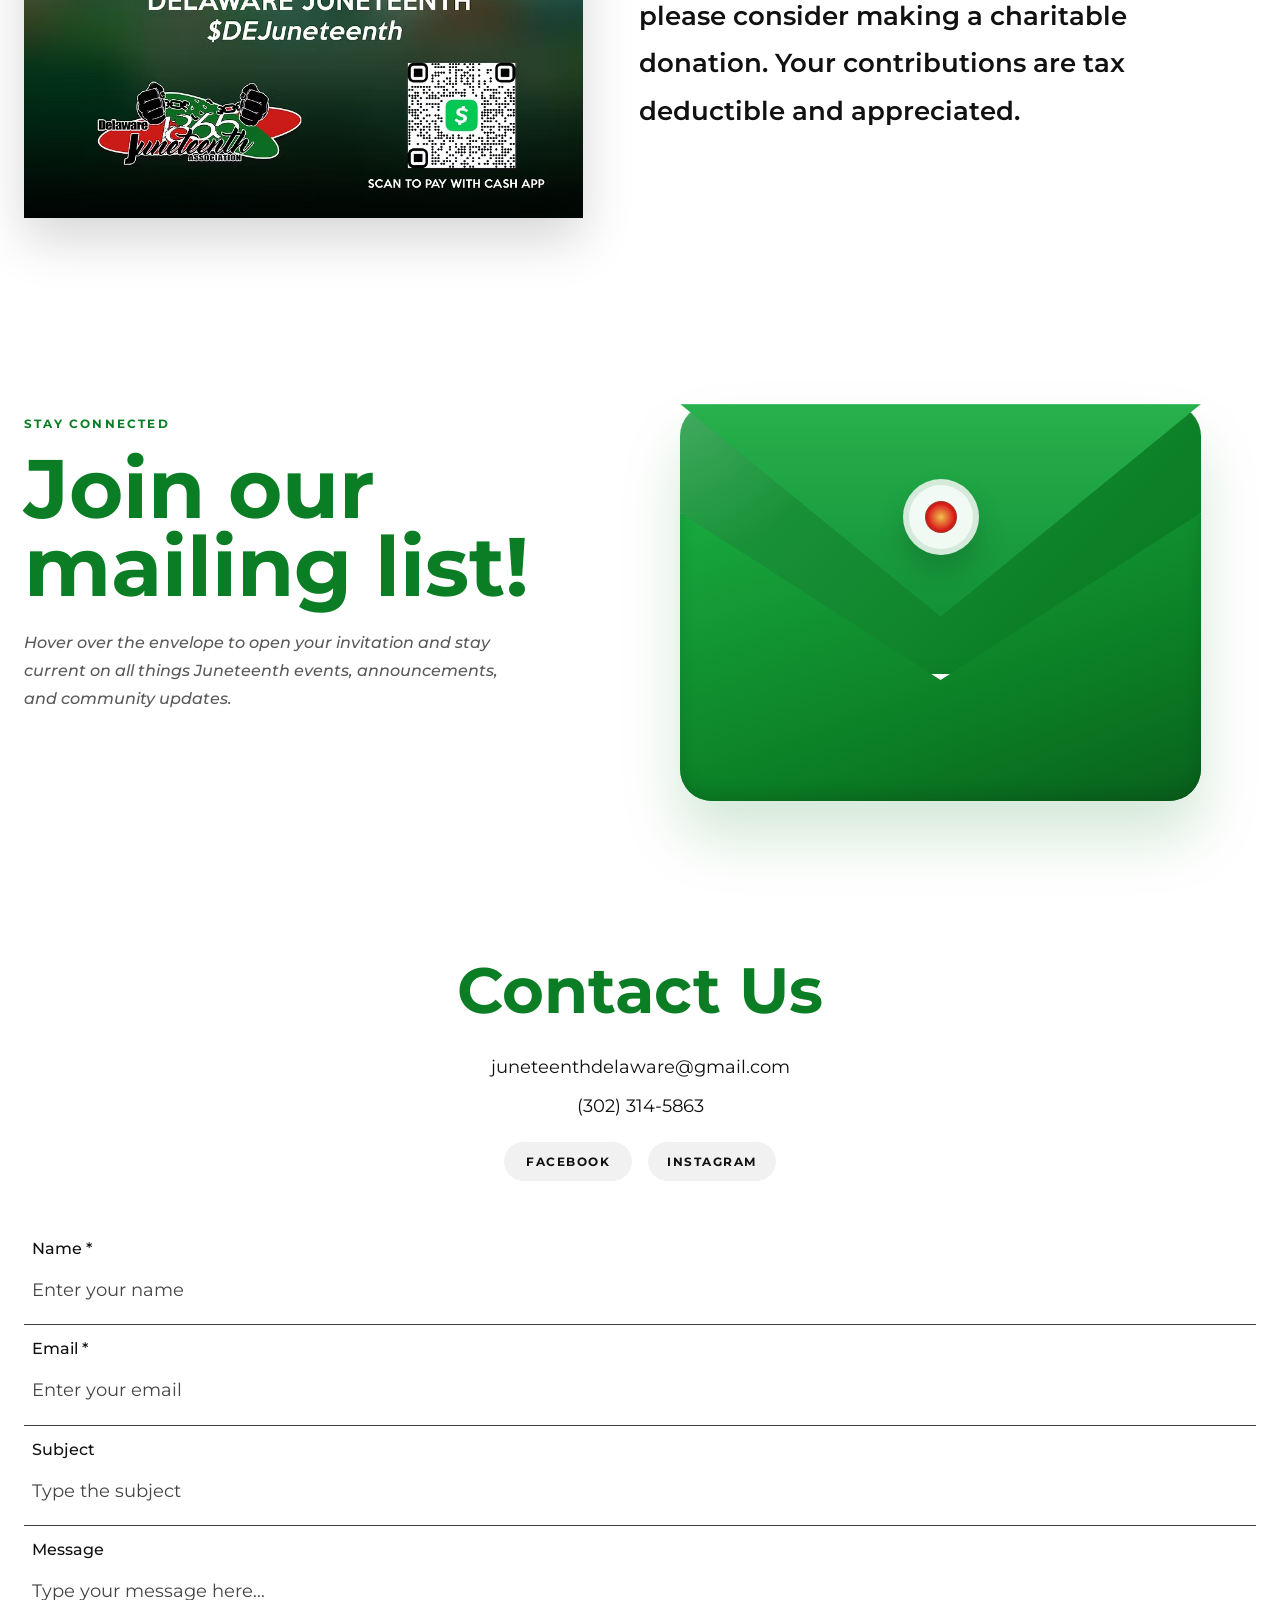
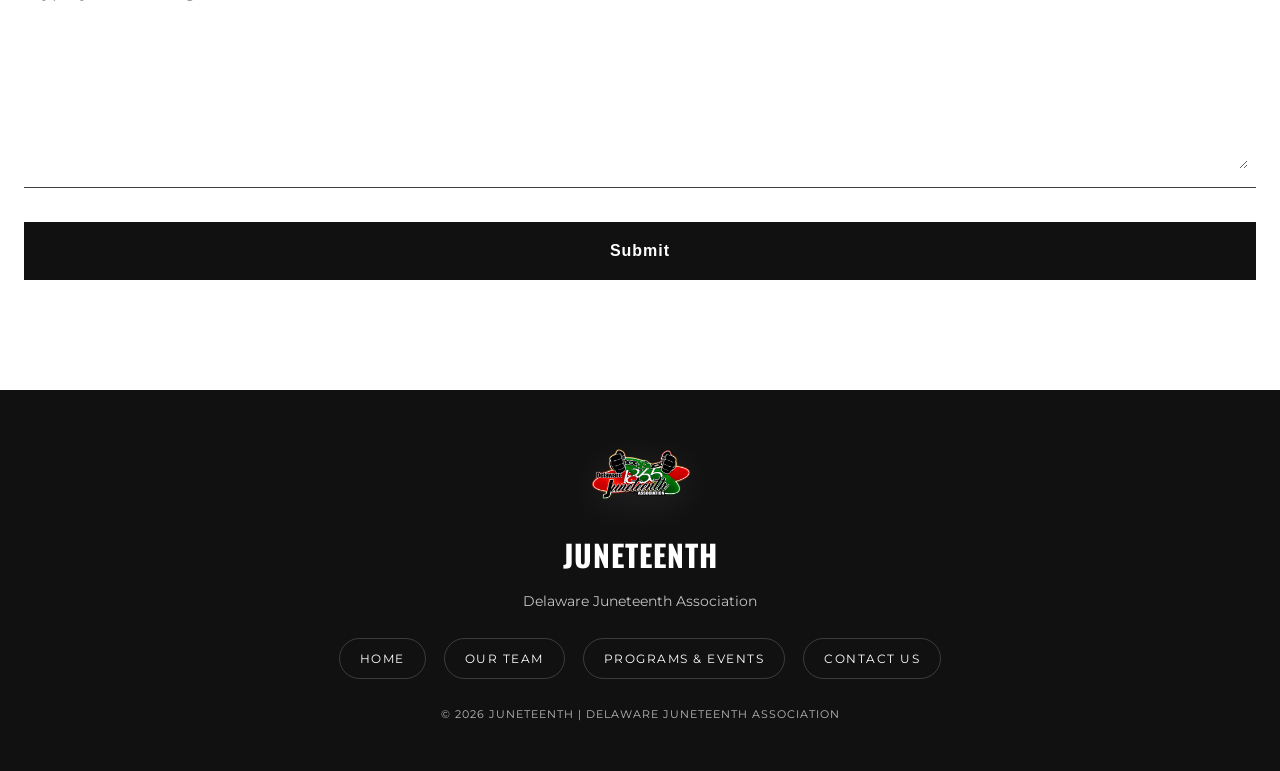
==== commit 0459477e: "Add files via upload" ====
--- a/index.html
+++ b/index.html
@@ -117,12 +117,12 @@
 
           <article class="home-slide" data-slide aria-hidden="true">
             <div class="home-slide-backdrop" aria-hidden="true">
-              <img src="images/deja-parade-flyer-2026.png" alt="">
-            </div>
-
-            <div class="home-slide-content">
-              <div class="home-slide-poster">
-                <img src="images/deja-parade-flyer-2026.png" alt="DE Juneteenth Parade flyer for Saturday, June 13, 2026">
+              <img src="images/deja-parade-new-2026.png" alt="">
+            </div>
+
+            <div class="home-slide-content">
+              <div class="home-slide-poster">
+                <img src="images/deja-parade-new-2026.png" alt="DE Juneteenth Parade flyer for Saturday, June 13, 2026">
               </div>
             </div>
           </article>
@@ -141,12 +141,12 @@
 
           <article class="home-slide" data-slide aria-hidden="true">
             <div class="home-slide-backdrop" aria-hidden="true">
-              <img src="images/deja-pageant-flyer-2026.png" alt="">
-            </div>
-
-            <div class="home-slide-content">
-              <div class="home-slide-poster">
-                <img src="images/deja-pageant-flyer-2026.png" alt="29th Annual Delaware Juneteenth Pageant flyer for Sunday, June 14, 2026">
+              <img src="images/deja-pageant-2026.png" alt="">
+            </div>
+
+            <div class="home-slide-content">
+              <div class="home-slide-poster">
+                <img src="images/deja-pageant-2026.png" alt="29th Annual Delaware Juneteenth Pageant flyer for Sunday, June 14, 2026">
               </div>
             </div>
           </article>
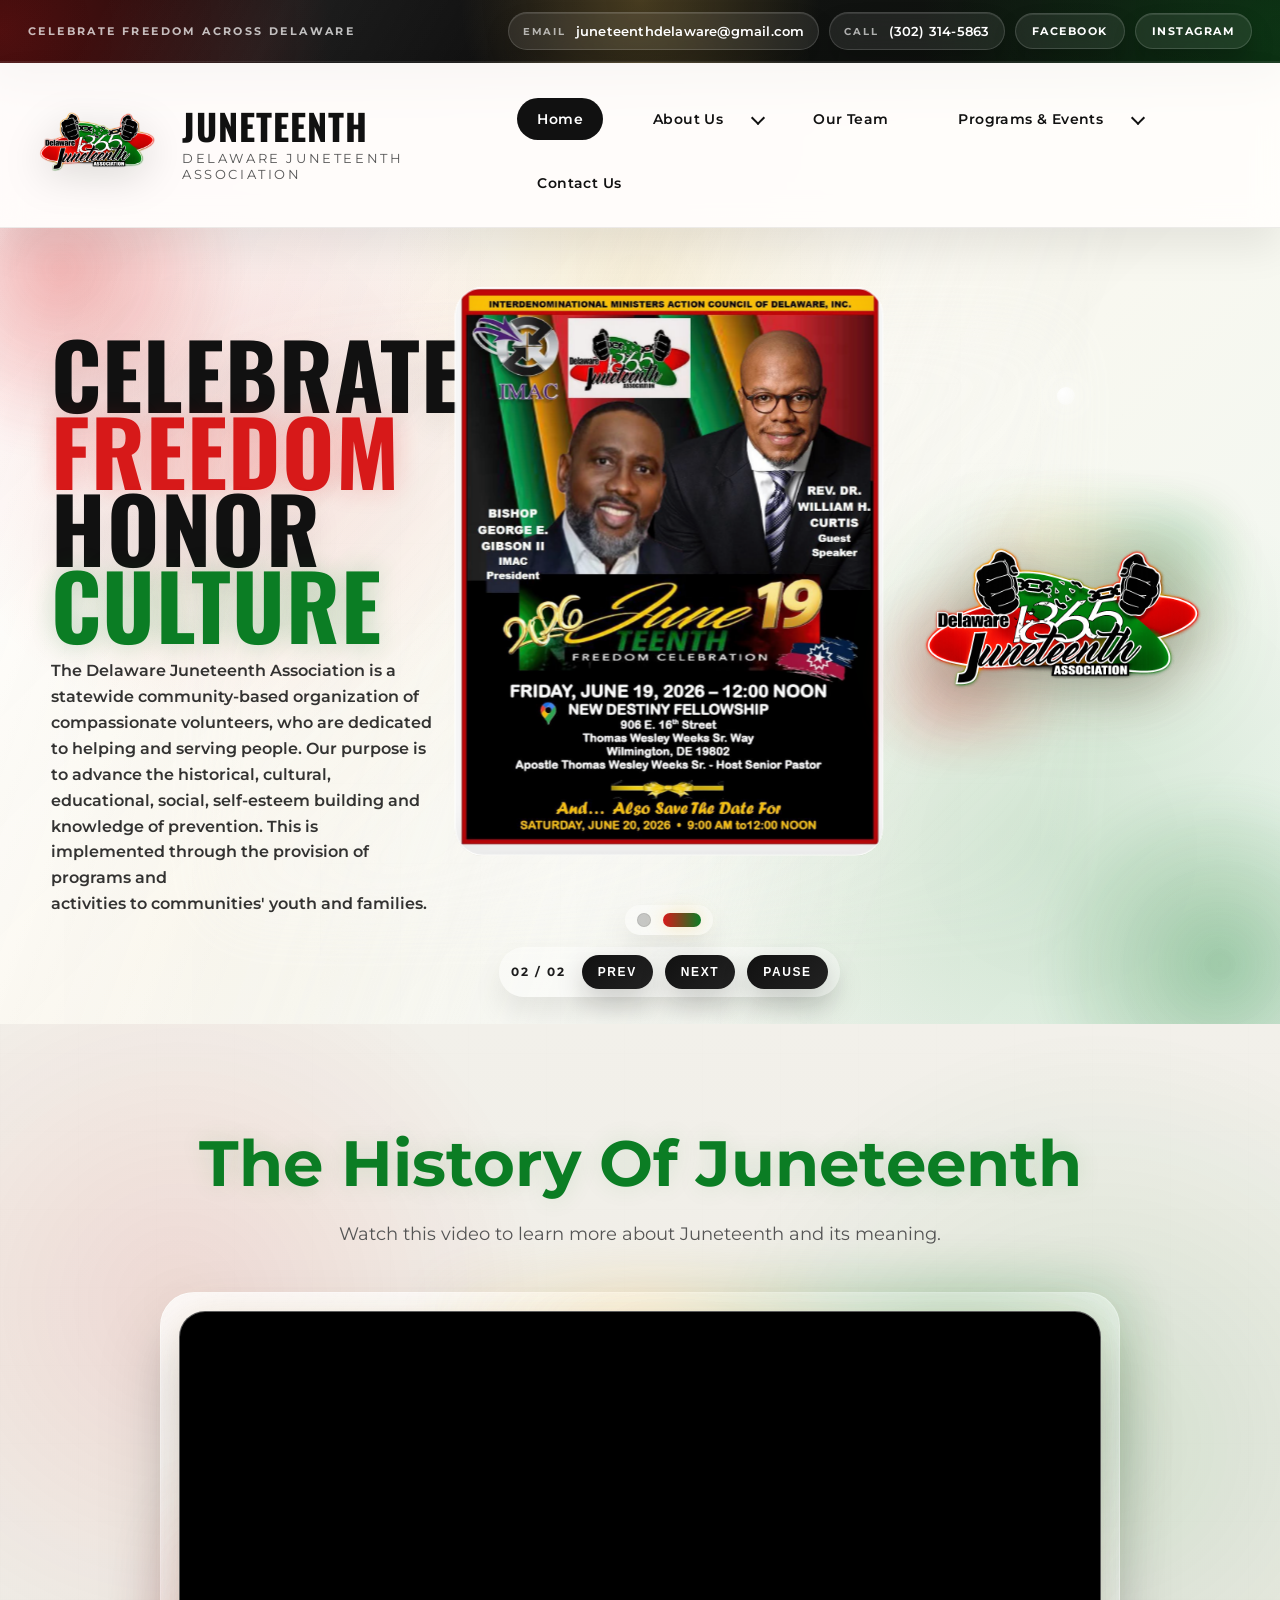
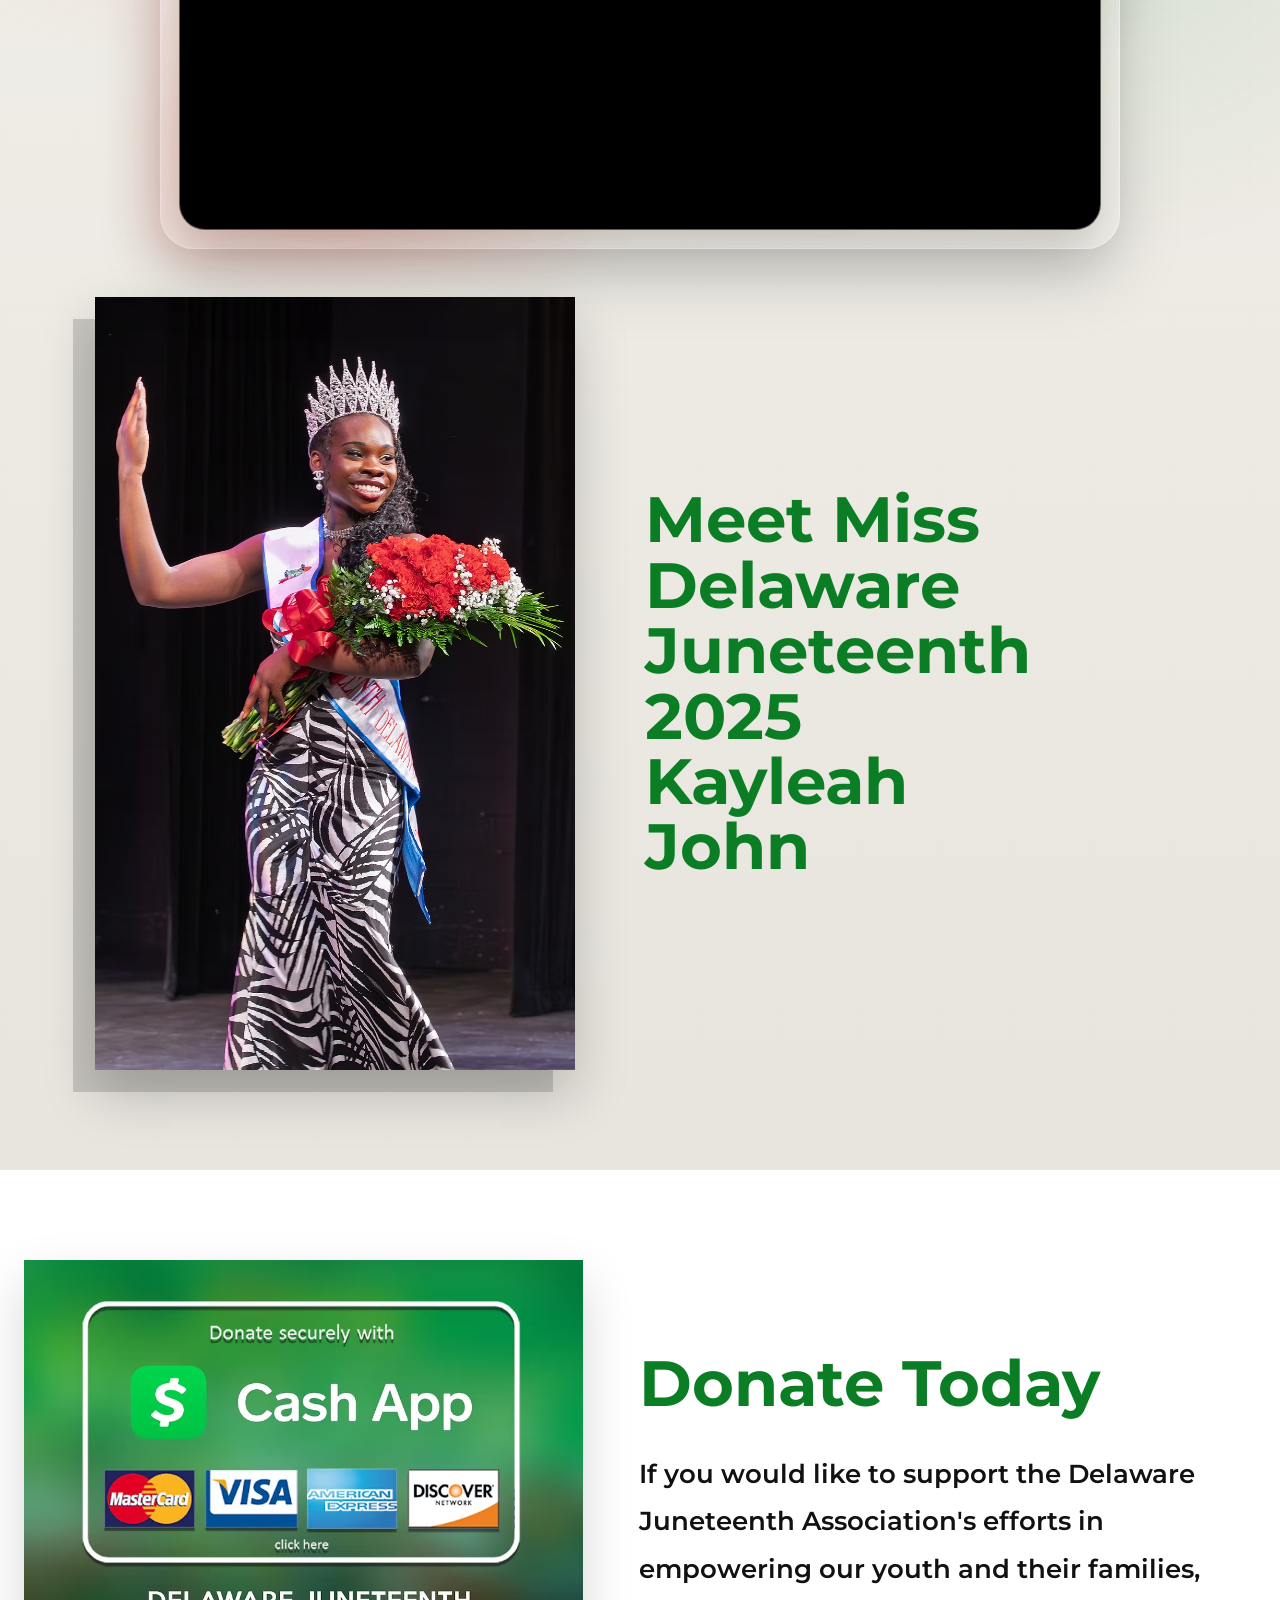
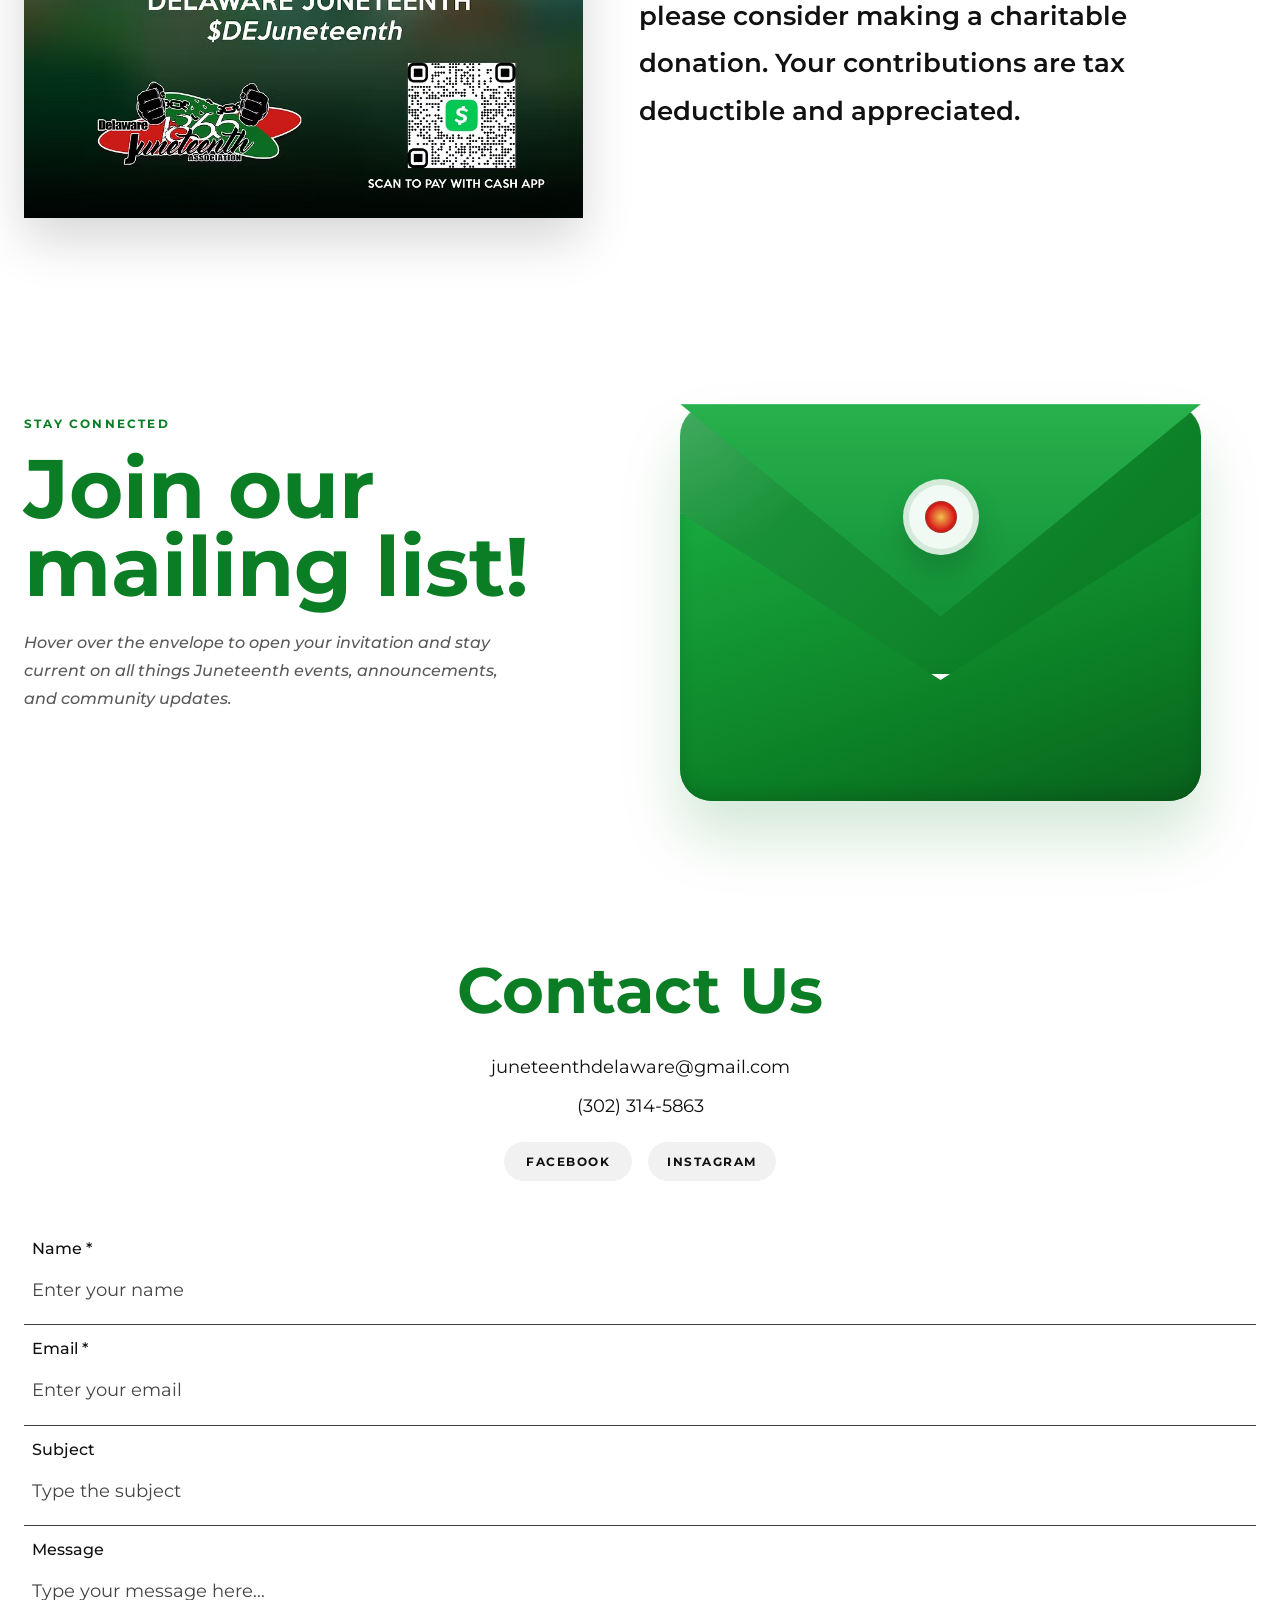
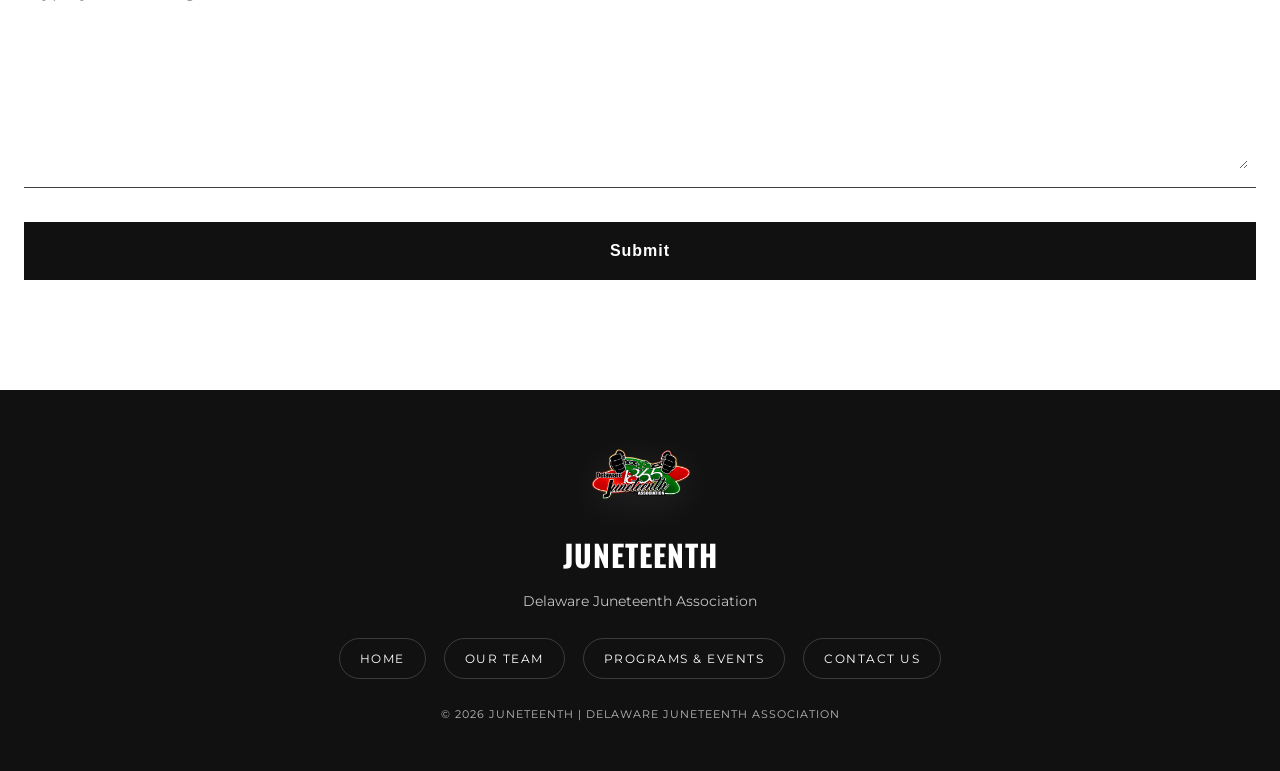
==== commit ce05bc6b: "Add files via upload" ====
--- a/index.html
+++ b/index.html
@@ -117,42 +117,6 @@
 
           <article class="home-slide" data-slide aria-hidden="true">
             <div class="home-slide-backdrop" aria-hidden="true">
-              <img src="images/deja-parade-new-2026.png" alt="">
-            </div>
-
-            <div class="home-slide-content">
-              <div class="home-slide-poster">
-                <img src="images/deja-parade-new-2026.png" alt="DE Juneteenth Parade flyer for Saturday, June 13, 2026">
-              </div>
-            </div>
-          </article>
-
-          <article class="home-slide" data-slide aria-hidden="true">
-            <div class="home-slide-backdrop" aria-hidden="true">
-              <img src="images/deja-fest-2026.png" alt="">
-            </div>
-
-            <div class="home-slide-content">
-              <div class="home-slide-poster">
-                <img src="images/deja-fest-2026.png" alt="Delaware Juneteenth Festival flyer for June 13, 2026 featuring The Fuzaholics Band">
-              </div>
-            </div>
-          </article>
-
-          <article class="home-slide" data-slide aria-hidden="true">
-            <div class="home-slide-backdrop" aria-hidden="true">
-              <img src="images/deja-pageant-2026.png" alt="">
-            </div>
-
-            <div class="home-slide-content">
-              <div class="home-slide-poster">
-                <img src="images/deja-pageant-2026.png" alt="29th Annual Delaware Juneteenth Pageant flyer for Sunday, June 14, 2026">
-              </div>
-            </div>
-          </article>
-
-          <article class="home-slide" data-slide aria-hidden="true">
-            <div class="home-slide-backdrop" aria-hidden="true">
               <img src="images/imac-juneteenth-freedom-celebration-2026.png" alt="">
             </div>
 
@@ -167,14 +131,11 @@
         <div class="home-slider-controls">
           <div class="home-slider-dots" role="tablist" aria-label="Featured flyer slides">
             <button type="button" class="home-slider-dot is-active" data-slide-to="0" aria-label="Show 2026 Juneteenth events flyer" aria-pressed="true"></button>
-            <button type="button" class="home-slider-dot" data-slide-to="1" aria-label="Show parade flyer" aria-pressed="false"></button>
-            <button type="button" class="home-slider-dot" data-slide-to="2" aria-label="Show festival flyer" aria-pressed="false"></button>
-            <button type="button" class="home-slider-dot" data-slide-to="3" aria-label="Show pageant flyer" aria-pressed="false"></button>
-            <button type="button" class="home-slider-dot" data-slide-to="4" aria-label="Show Juneteenth Observance flyer" aria-pressed="false"></button>
+            <button type="button" class="home-slider-dot" data-slide-to="1" aria-label="Show Juneteenth Observance flyer" aria-pressed="false"></button>
           </div>
 
           <div class="home-slider-actions">
-            <span class="home-slider-count" data-slide-count>01 / 05</span>
+            <span class="home-slider-count" data-slide-count>01 / 02</span>
             <button type="button" class="home-slider-button" data-slide-direction="prev">Prev</button>
             <button type="button" class="home-slider-button" data-slide-direction="next">Next</button>
             <button type="button" class="home-slider-button" data-slide-toggle aria-pressed="false" aria-label="Pause slideshow autoplay">Pause</button>
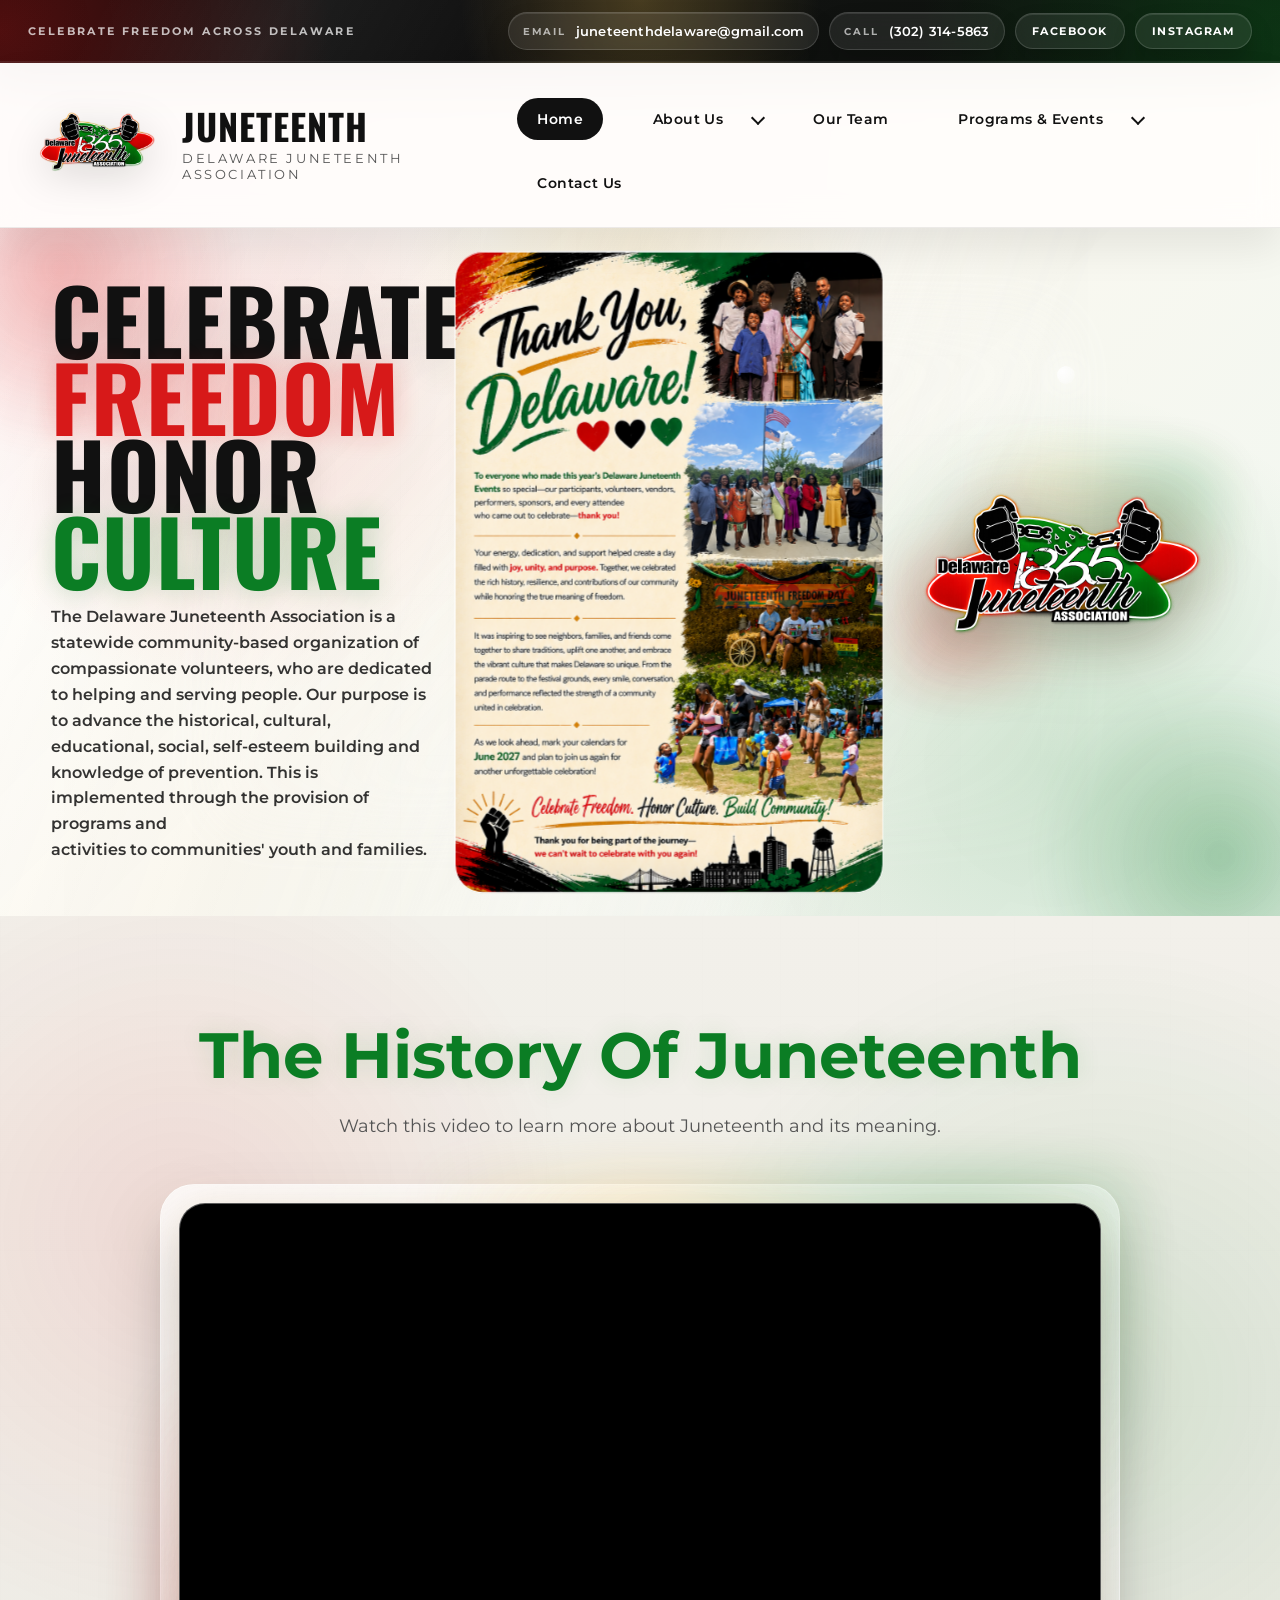
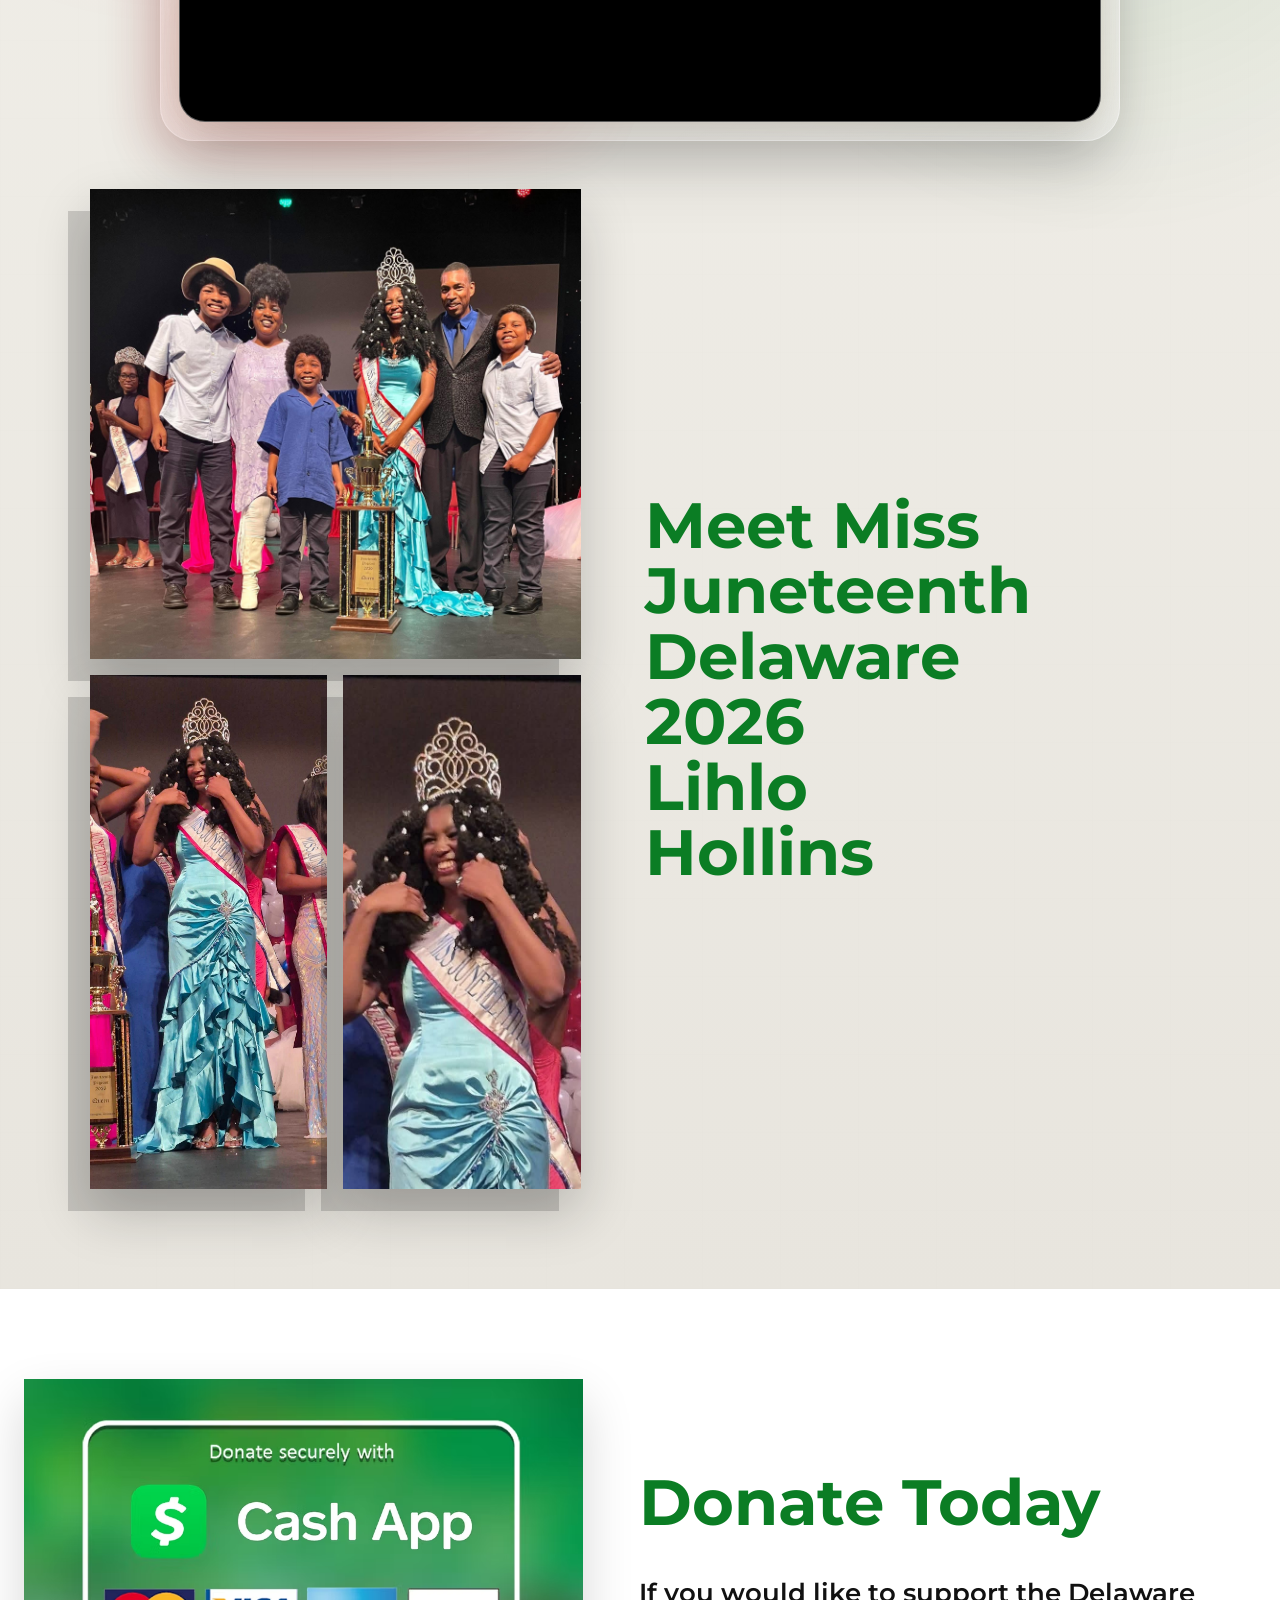
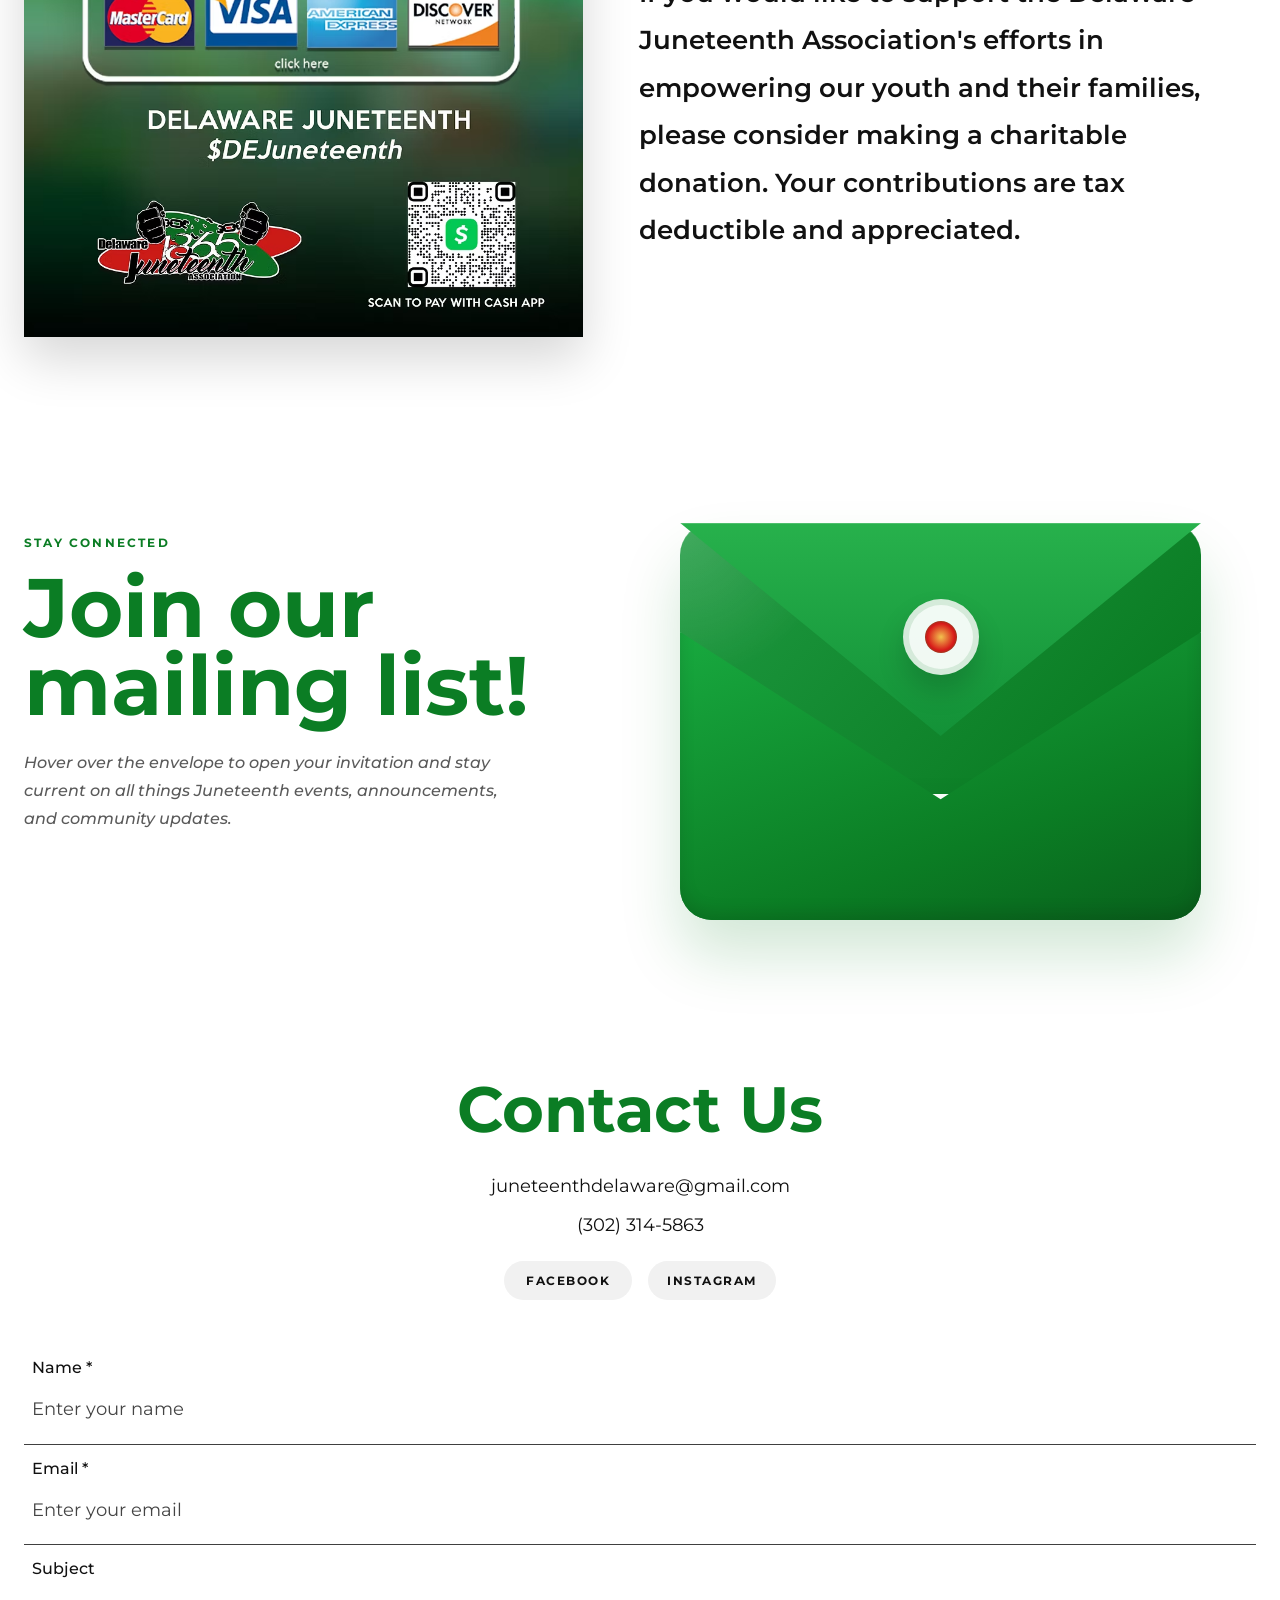
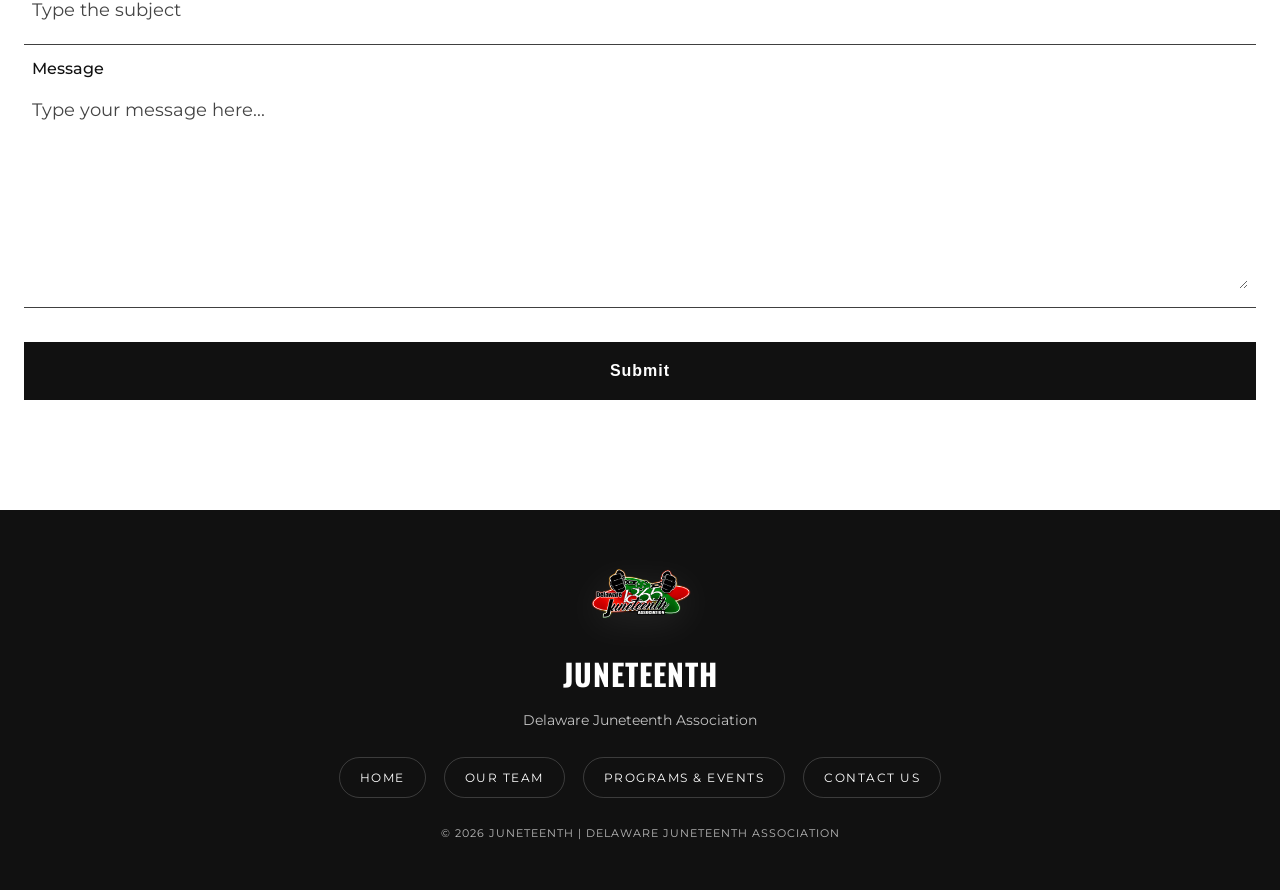
==== commit 5a976ded: "Add files via upload" ====
--- a/index.html
+++ b/index.html
@@ -100,46 +100,20 @@
       </div>
     </div>
 
-    <div class="home-slider hero-slider" aria-label="Delaware Juneteenth featured flyers">
-      <div class="home-slider-shell" data-slideshow data-interval="4000" data-tilt-layer data-tilt-depth="0.52">
+    <div class="home-slider hero-slider" aria-label="Delaware Juneteenth thank you flyer">
+      <div class="home-slider-shell" data-tilt-layer data-tilt-depth="0.52">
         <div class="home-slider-track">
           <article class="home-slide is-active" data-slide aria-hidden="false">
             <div class="home-slide-backdrop" aria-hidden="true">
-              <img src="images/2026-juneteenth-events.png" alt="">
+              <img src="images/delaware-juneteenth-thank-you-2026.png" alt="">
             </div>
 
             <div class="home-slide-content">
               <div class="home-slide-poster">
-                <img src="images/2026-juneteenth-events.png" alt="2026 Juneteenth Events flyer with the Delaware Juneteenth Association event schedule">
+                <img src="images/delaware-juneteenth-thank-you-2026.png" alt="Thank you Delaware flyer celebrating the 2026 Delaware Juneteenth events and inviting the community to June 2027">
               </div>
             </div>
           </article>
-
-          <article class="home-slide" data-slide aria-hidden="true">
-            <div class="home-slide-backdrop" aria-hidden="true">
-              <img src="images/imac-juneteenth-freedom-celebration-2026.png" alt="">
-            </div>
-
-            <div class="home-slide-content">
-              <div class="home-slide-poster">
-                <img src="images/imac-juneteenth-freedom-celebration-2026.png" alt="IMAC Juneteenth Observance flyer for June 19, 2026 at New Destiny Fellowship">
-              </div>
-            </div>
-          </article>
-        </div>
-
-        <div class="home-slider-controls">
-          <div class="home-slider-dots" role="tablist" aria-label="Featured flyer slides">
-            <button type="button" class="home-slider-dot is-active" data-slide-to="0" aria-label="Show 2026 Juneteenth events flyer" aria-pressed="true"></button>
-            <button type="button" class="home-slider-dot" data-slide-to="1" aria-label="Show Juneteenth Observance flyer" aria-pressed="false"></button>
-          </div>
-
-          <div class="home-slider-actions">
-            <span class="home-slider-count" data-slide-count>01 / 02</span>
-            <button type="button" class="home-slider-button" data-slide-direction="prev">Prev</button>
-            <button type="button" class="home-slider-button" data-slide-direction="next">Next</button>
-            <button type="button" class="home-slider-button" data-slide-toggle aria-pressed="false" aria-label="Pause slideshow autoplay">Pause</button>
-          </div>
         </div>
       </div>
     </div>
@@ -172,21 +146,32 @@
       </div>
 
       <div class="history-feature">
-        <div class="history-feature-media">
+        <div class="history-feature-media history-feature-gallery">
           <img
-            src="images/miss-delaware-juneteenth-2025.png"
-            alt="Miss Delaware Juneteenth 2025 Kayleah John"
+            src="images/lihlo-hollins-2026-family.jpeg"
+            alt="Miss Juneteenth Delaware 2026 Lihlo Hollins with family and trophy"
+            class="history-feature-photo history-feature-photo-wide"
+          >
+          <img
+            src="images/lihlo-hollins-2026-full.jpeg"
+            alt="Miss Juneteenth Delaware 2026 Lihlo Hollins wearing her crown and sash"
+            class="history-feature-photo history-feature-photo-full"
+          >
+          <img
+            src="images/lihlo-hollins-2026-crowned.jpeg"
+            alt="Miss Juneteenth Delaware 2026 Lihlo Hollins crowned on stage"
+            class="history-feature-photo"
           >
         </div>
 
         <div class="history-feature-copy">
           <h4>
             <span>Meet Miss</span>
+            <span>Juneteenth</span>
             <span>Delaware</span>
-            <span>Juneteenth</span>
-            <span>2025</span>
-            <span>Kayleah</span>
-            <span>John</span>
+            <span>2026</span>
+            <span>Lihlo</span>
+            <span>Hollins</span>
           </h4>
         </div>
       </div>
--- a/styles.css
+++ b/styles.css
@@ -1062,6 +1062,35 @@
   box-shadow:
     -22px 22px 0 rgba(17, 17, 17, 0.16),
     0 24px 50px rgba(17, 17, 17, 0.22);
+}
+
+.history-feature-gallery {
+  display: grid;
+  grid-template-columns: repeat(2, minmax(0, 1fr));
+  gap: 16px;
+  align-items: stretch;
+}
+
+.history-feature-gallery .history-feature-photo {
+  height: 100%;
+  max-width: none;
+  aspect-ratio: 3 / 4;
+  object-fit: cover;
+  object-position: center top;
+}
+
+.history-feature-gallery .history-feature-photo-wide {
+  grid-column: 1 / -1;
+  height: auto;
+  aspect-ratio: auto;
+  object-fit: contain;
+}
+
+.history-feature-gallery .history-feature-photo-full {
+  height: auto;
+  aspect-ratio: auto;
+  object-fit: contain;
+  object-position: center center;
 }
 
 .history-feature-copy h4 {
@@ -2763,6 +2792,16 @@
       0 18px 38px rgba(17, 17, 17, 0.2);
   }
 
+  .history-feature-gallery {
+    grid-template-columns: repeat(2, minmax(0, 1fr));
+    max-width: 360px;
+    margin: 0 auto;
+  }
+
+  .history-feature-gallery .history-feature-photo-wide {
+    grid-column: 1 / -1;
+  }
+
   .history-feature-copy h4 {
     font-size: clamp(42px, 5vw, 64px);
     gap: 2px;
